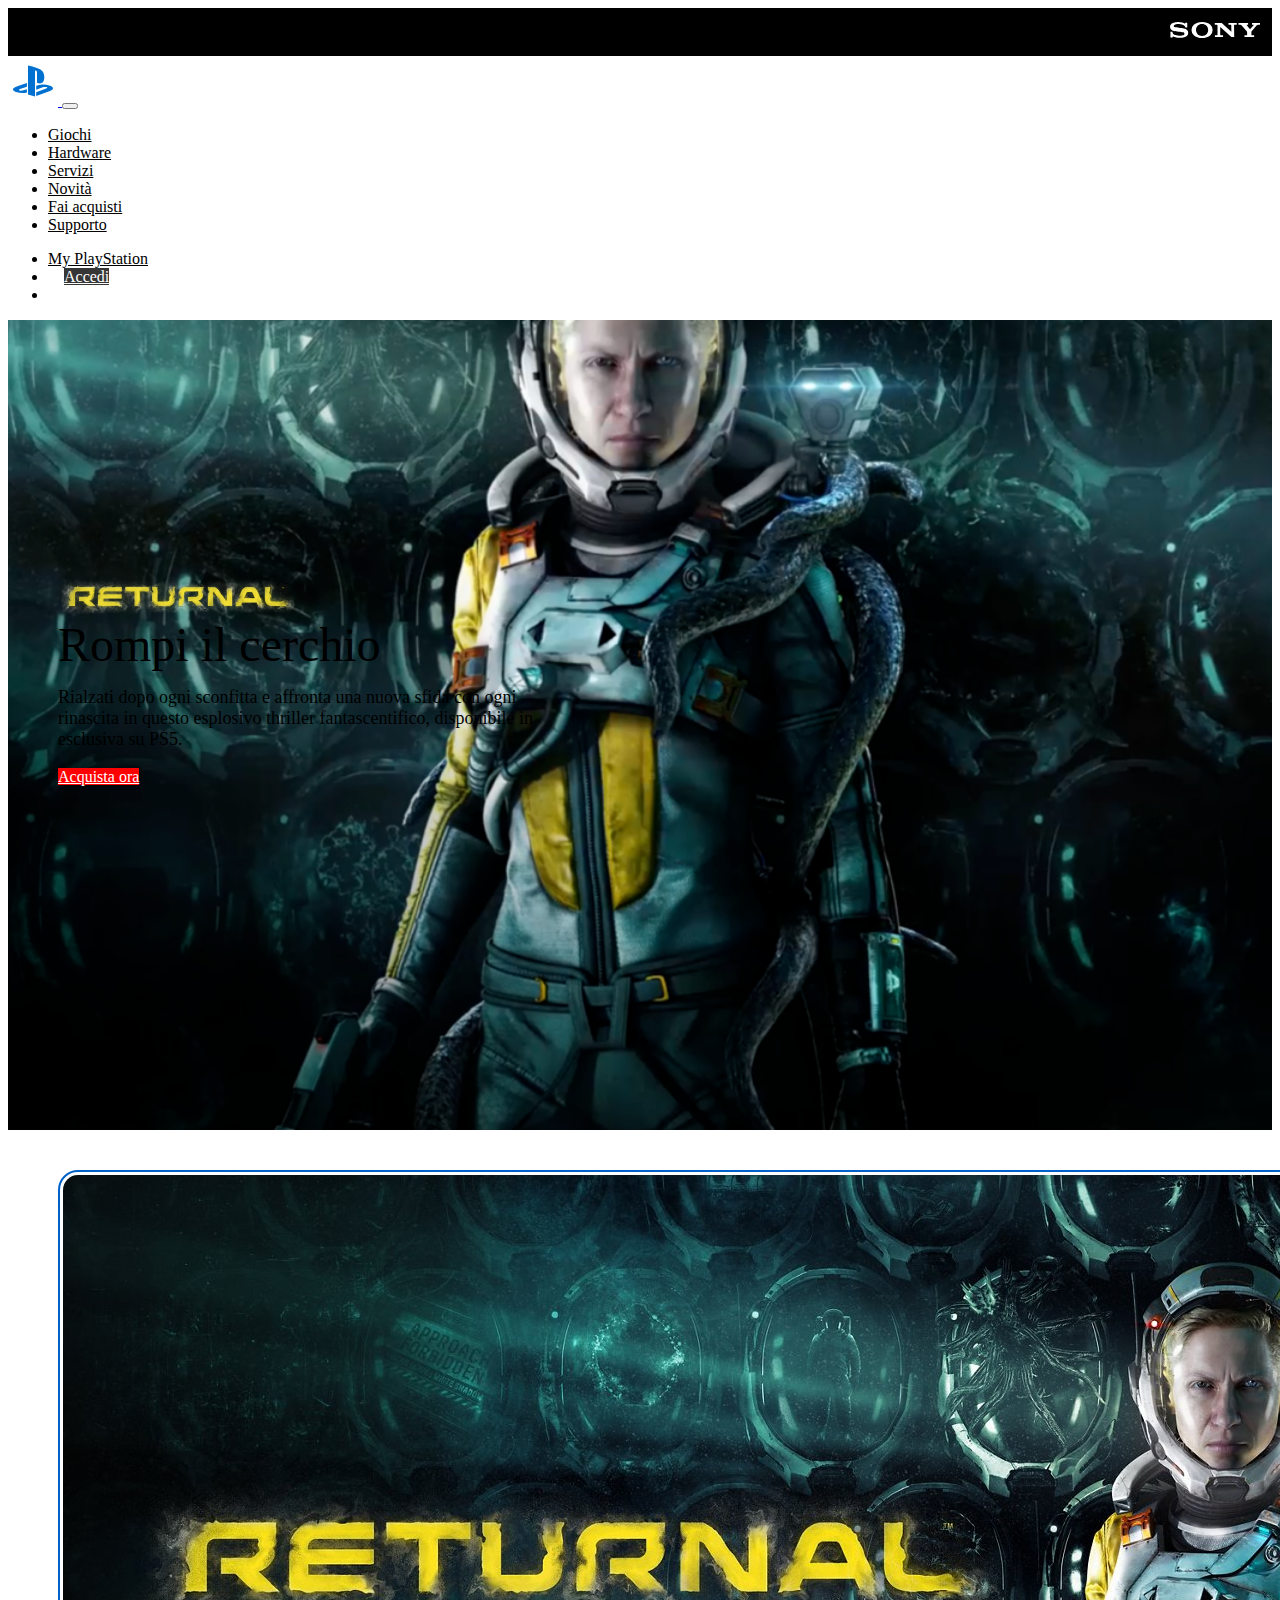
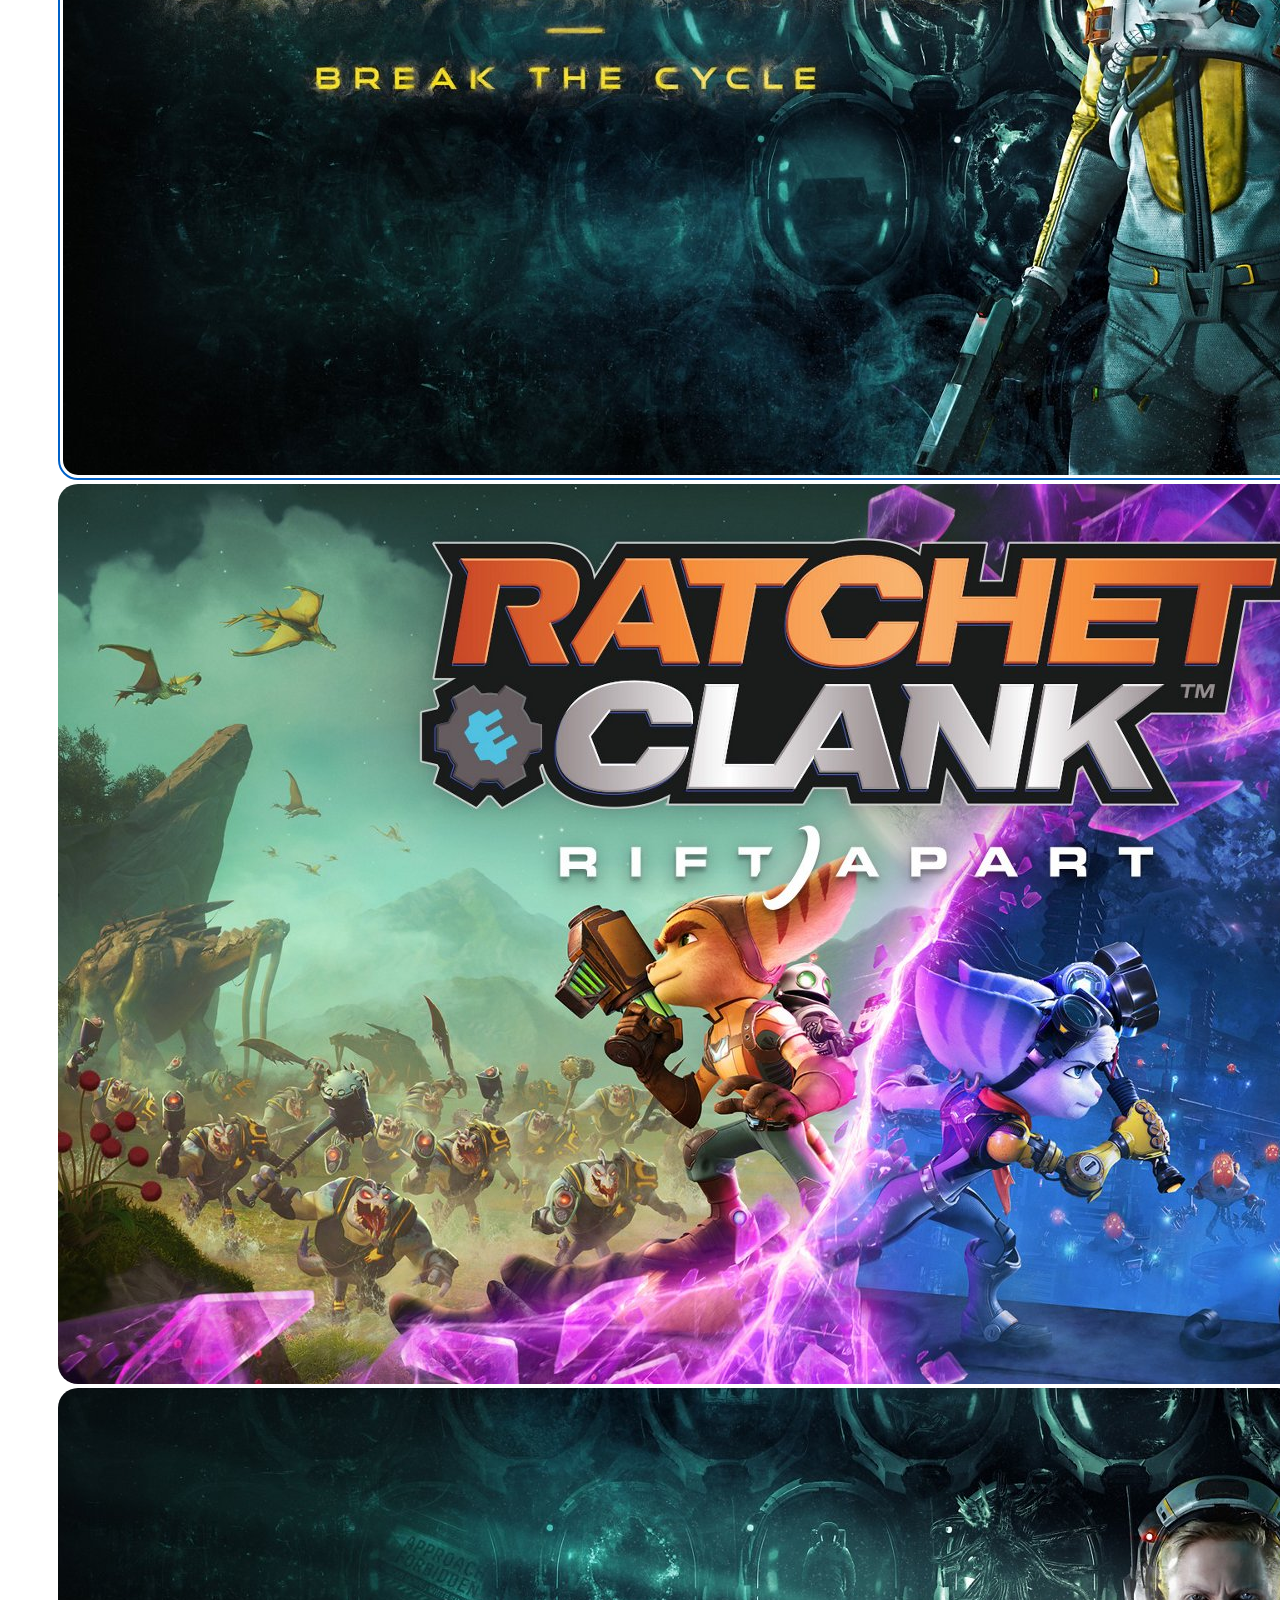
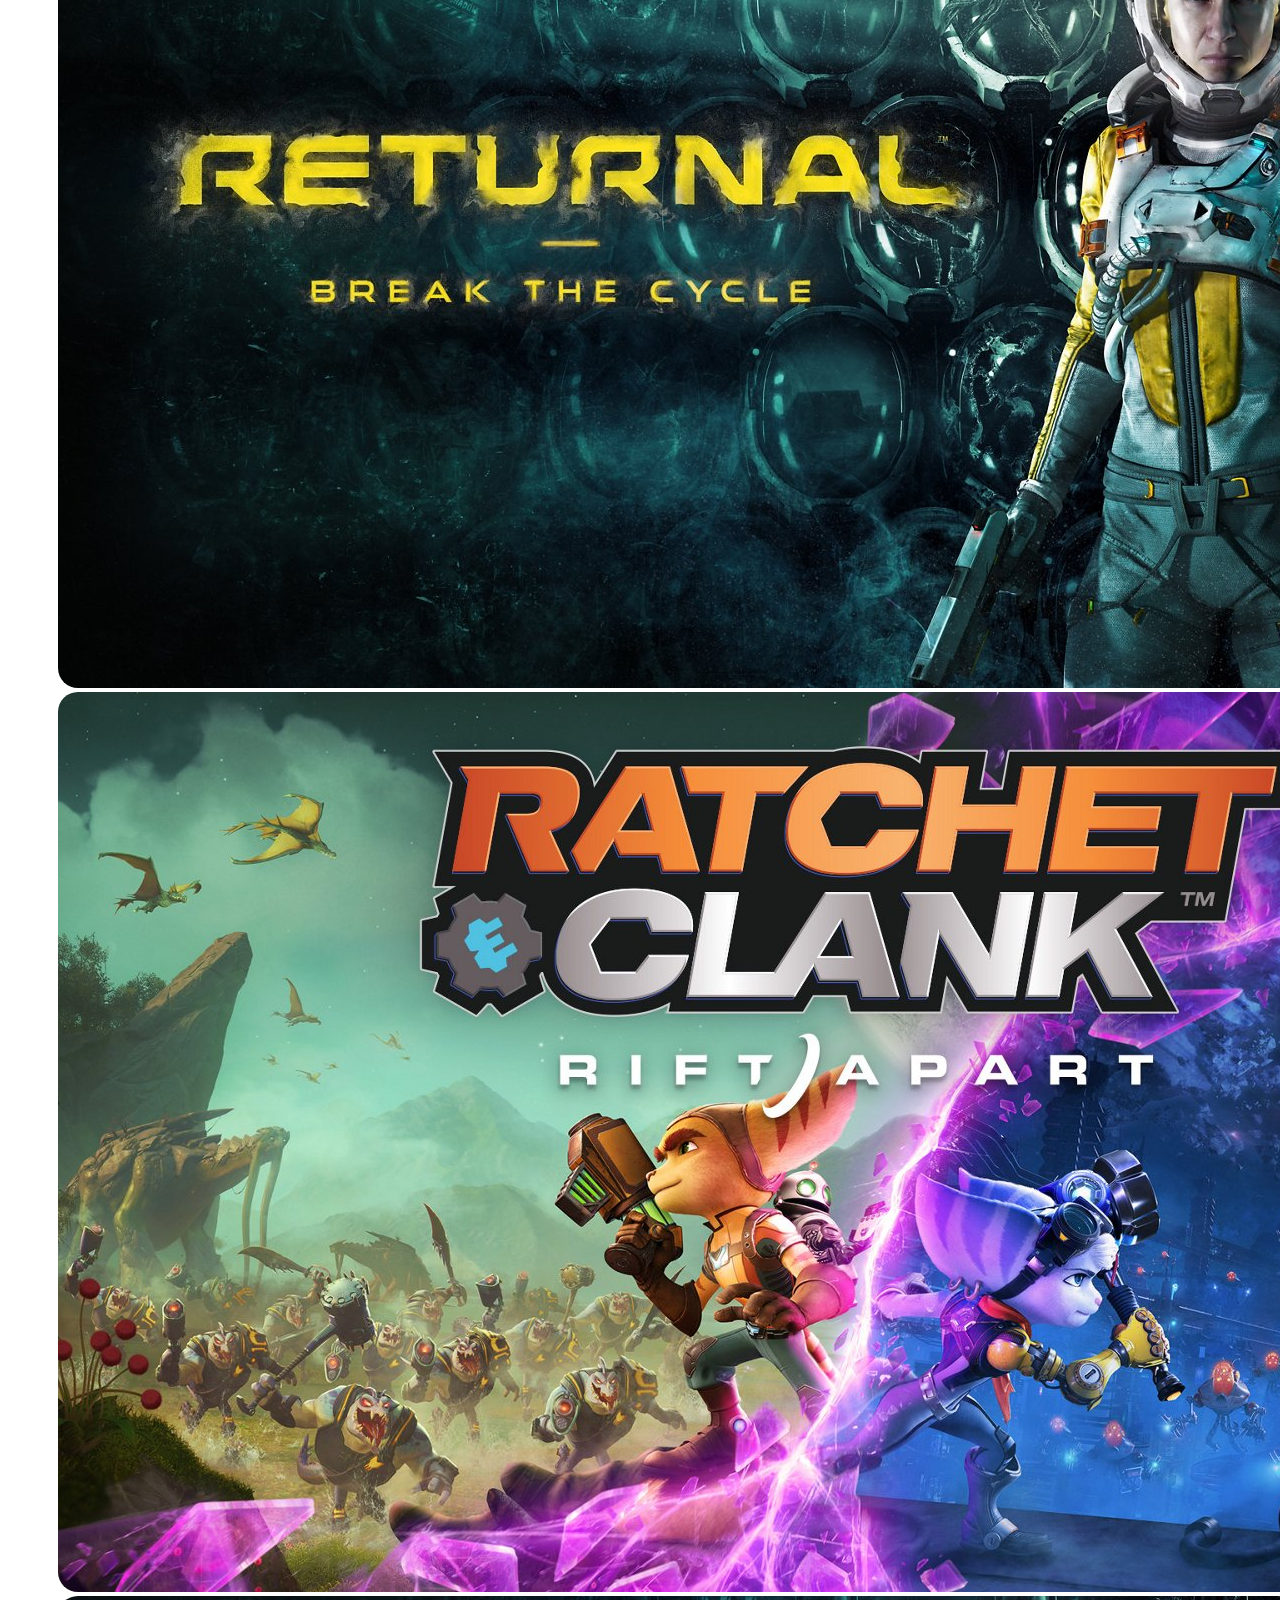
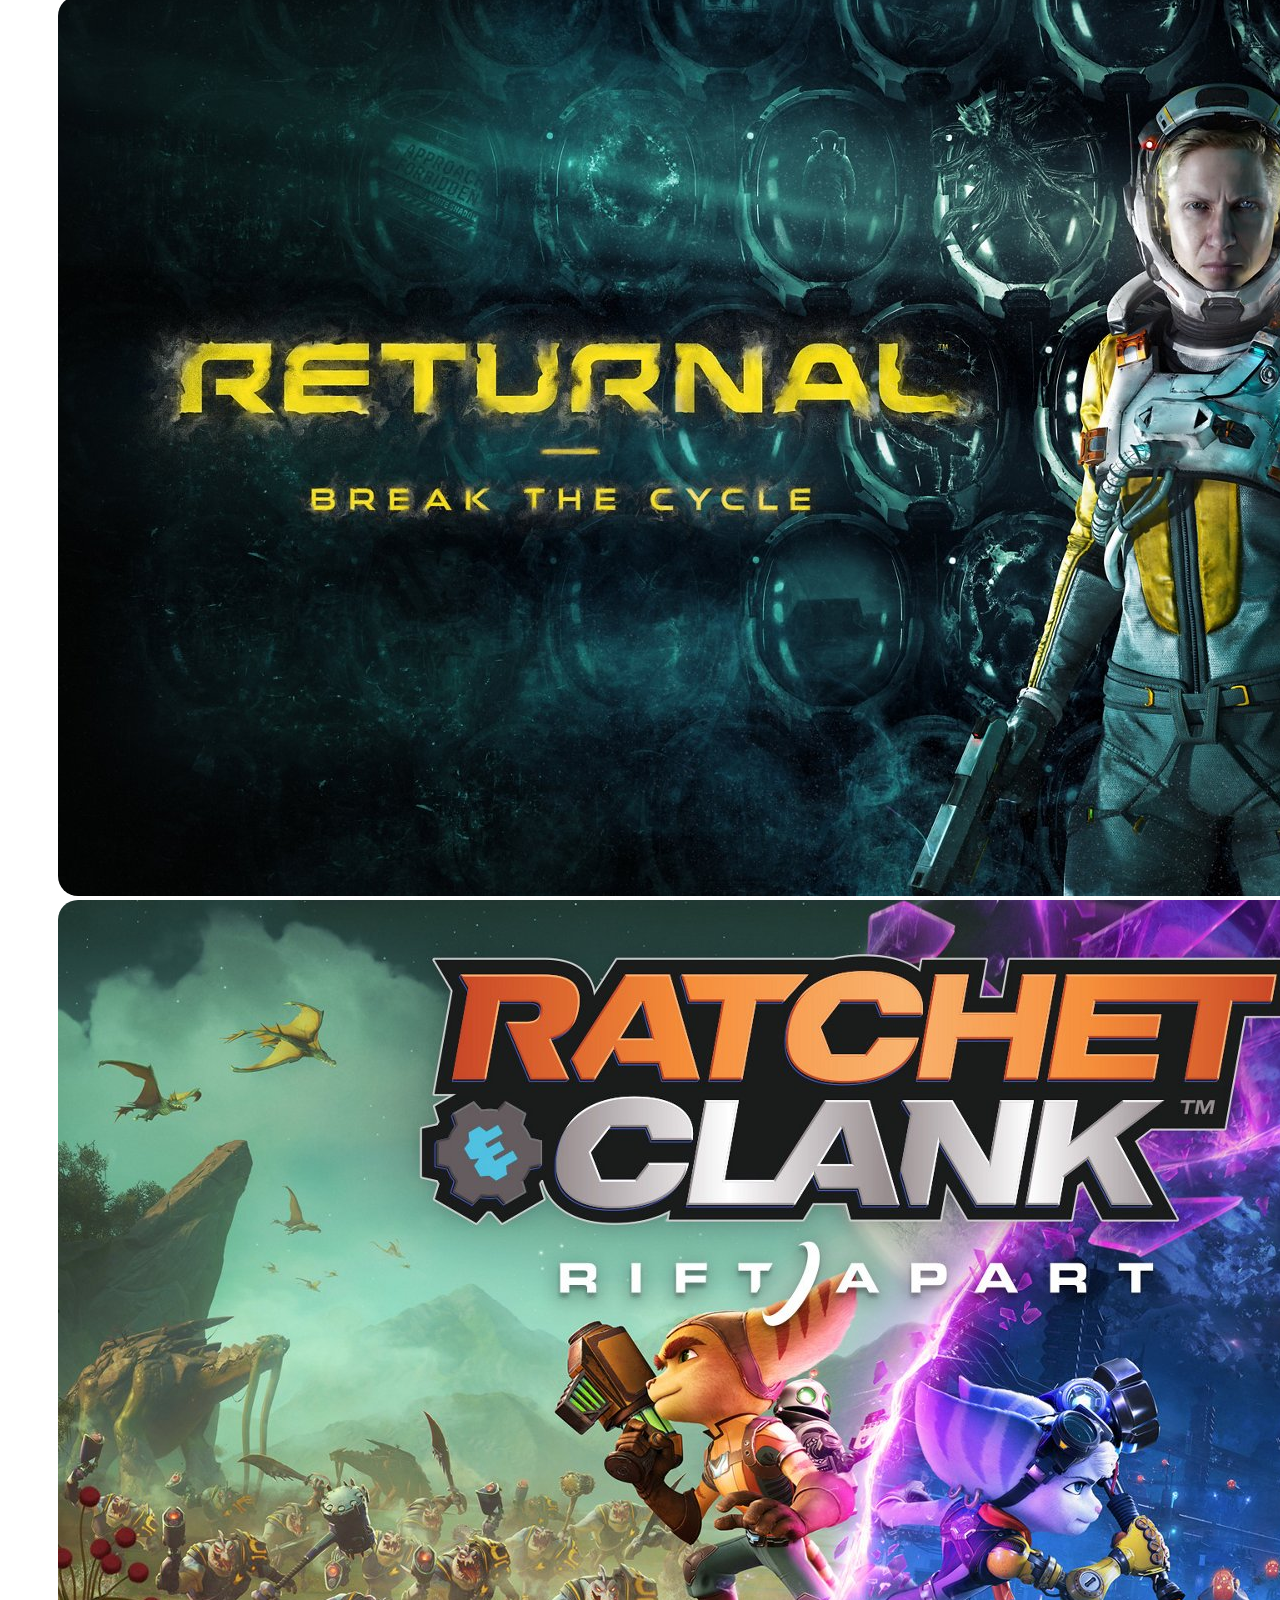
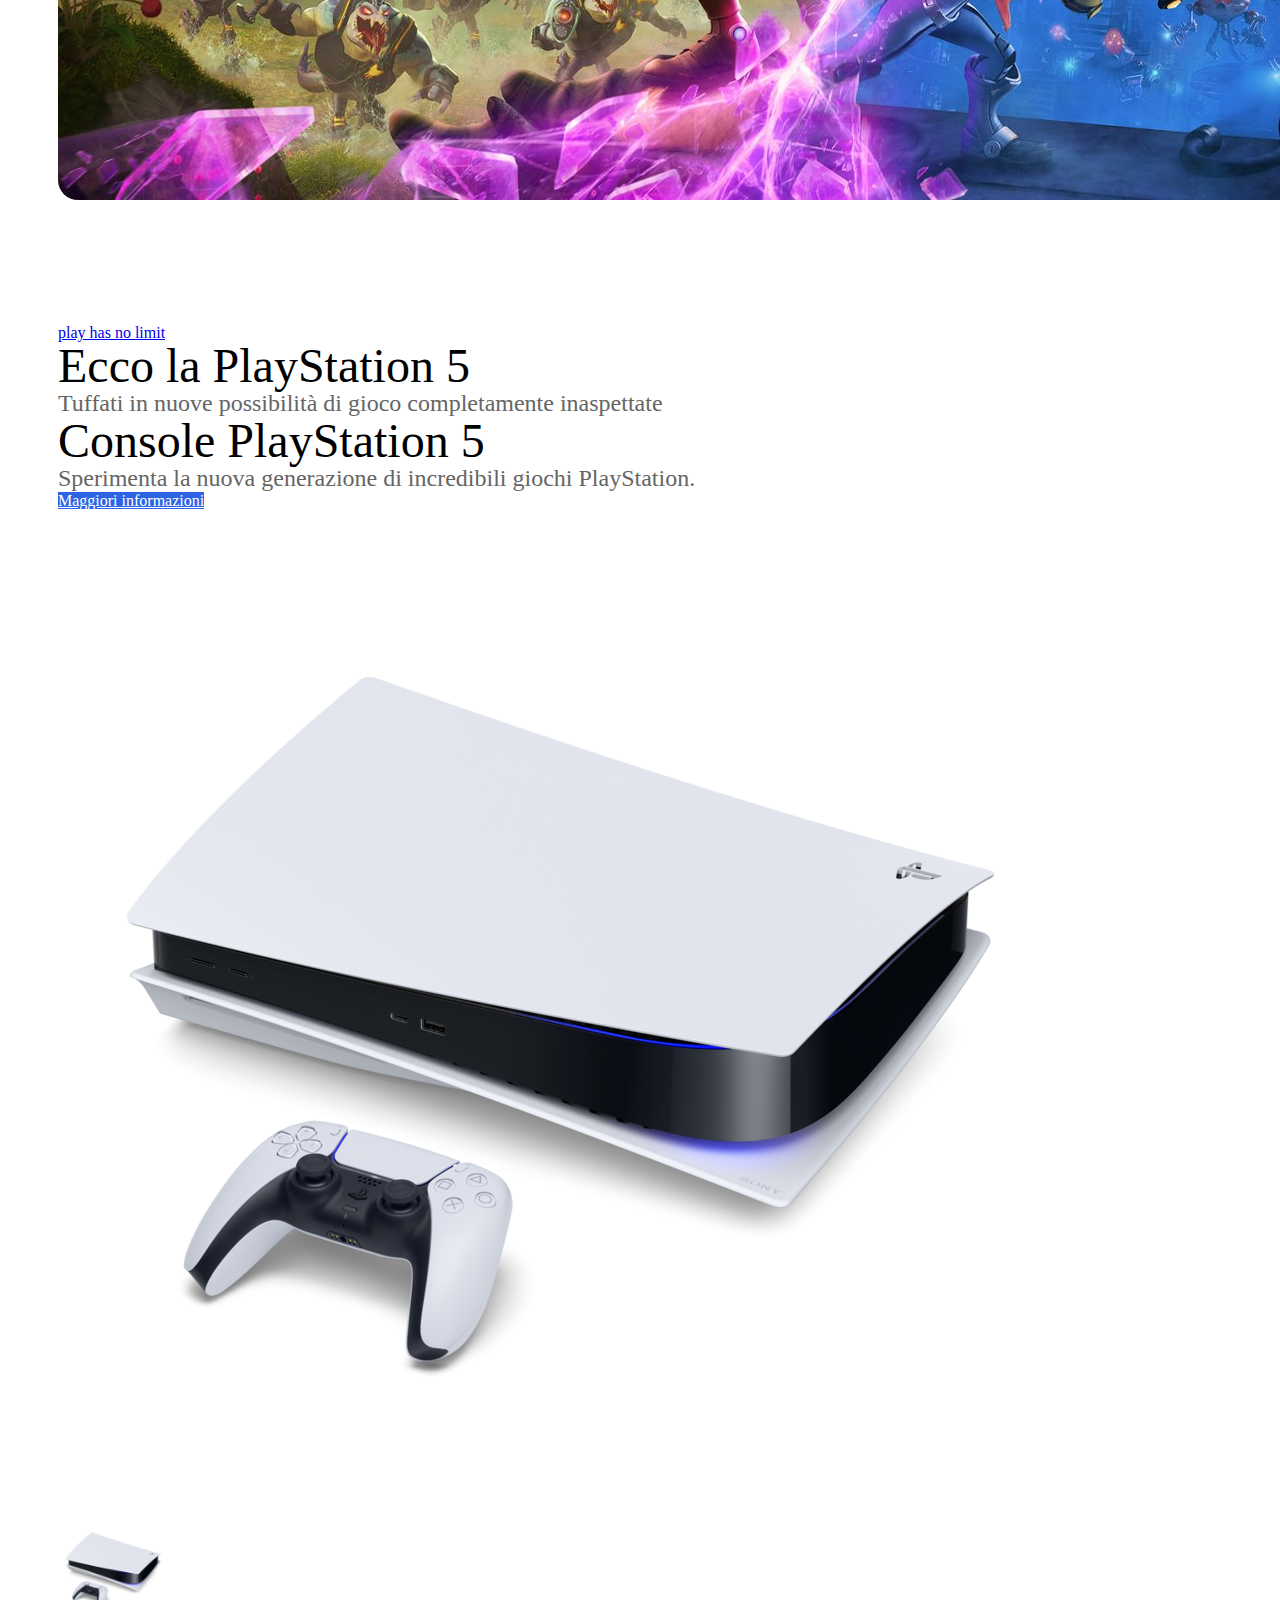
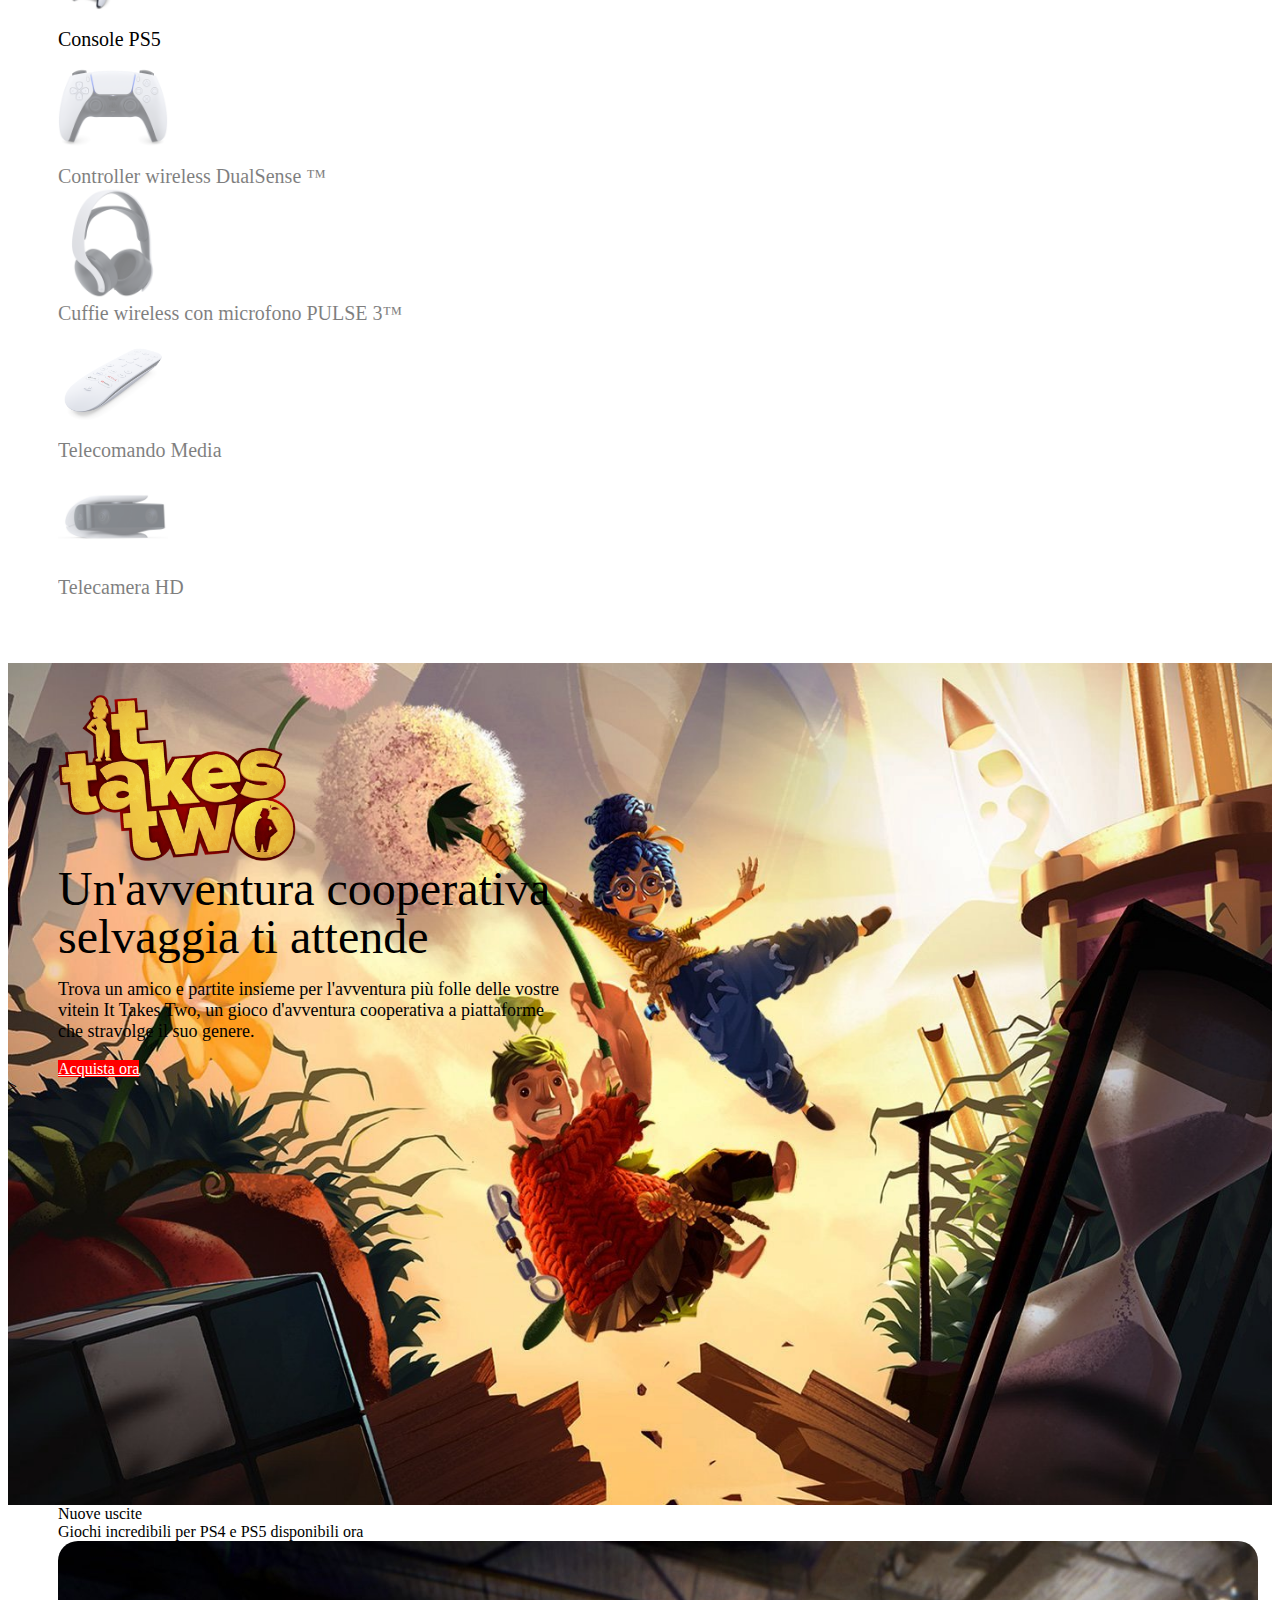
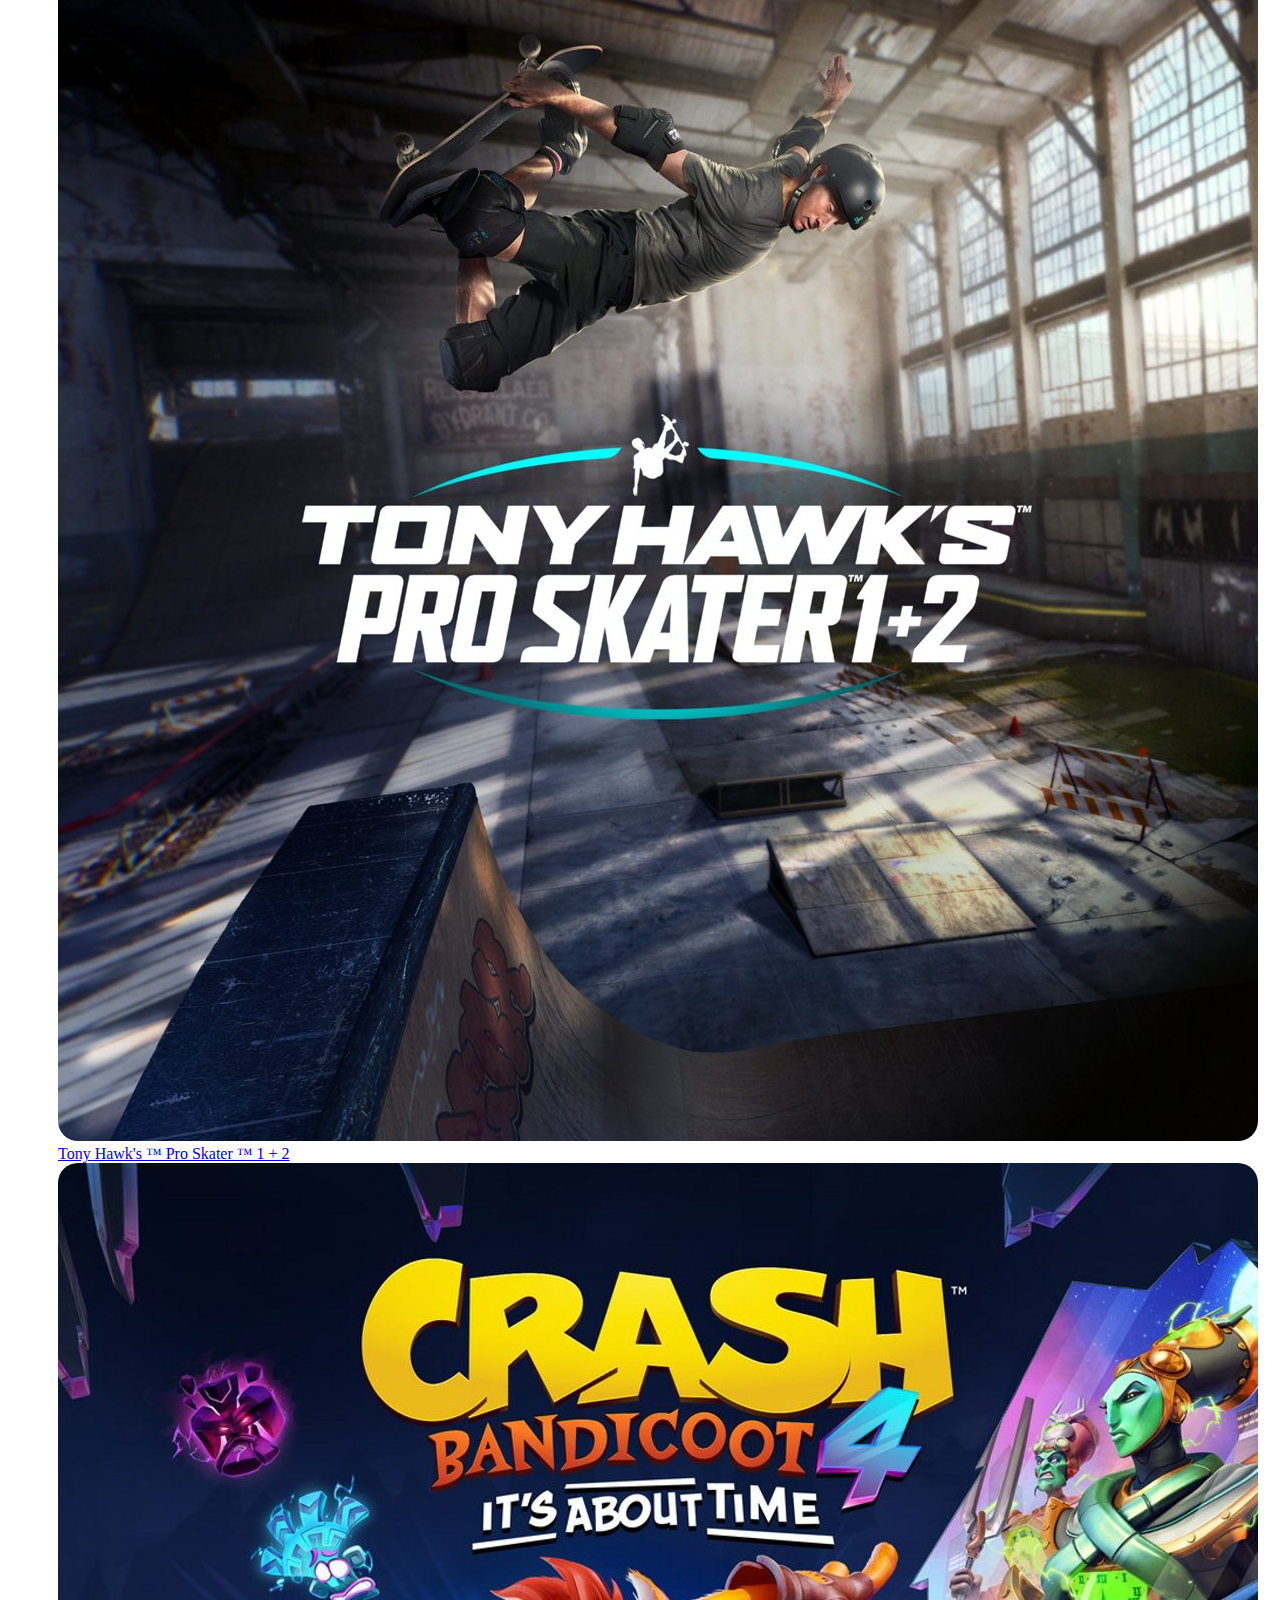
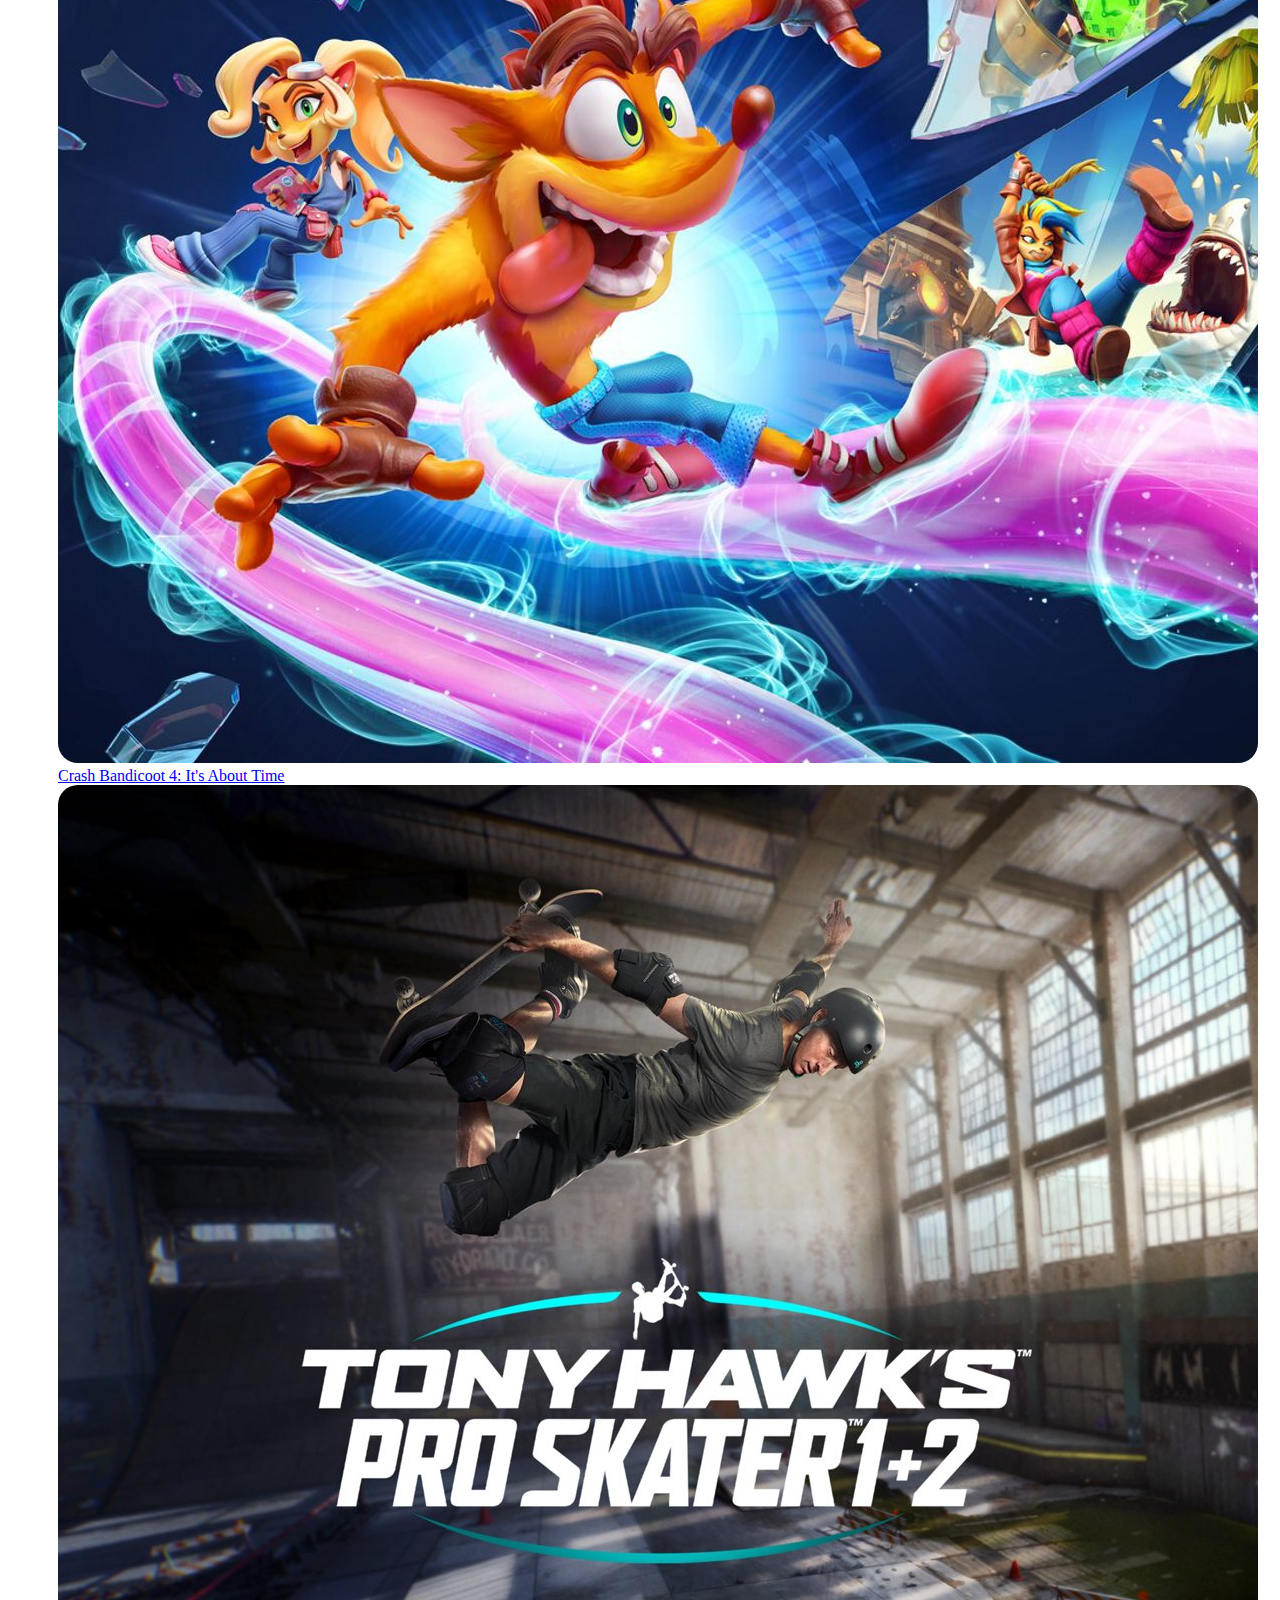
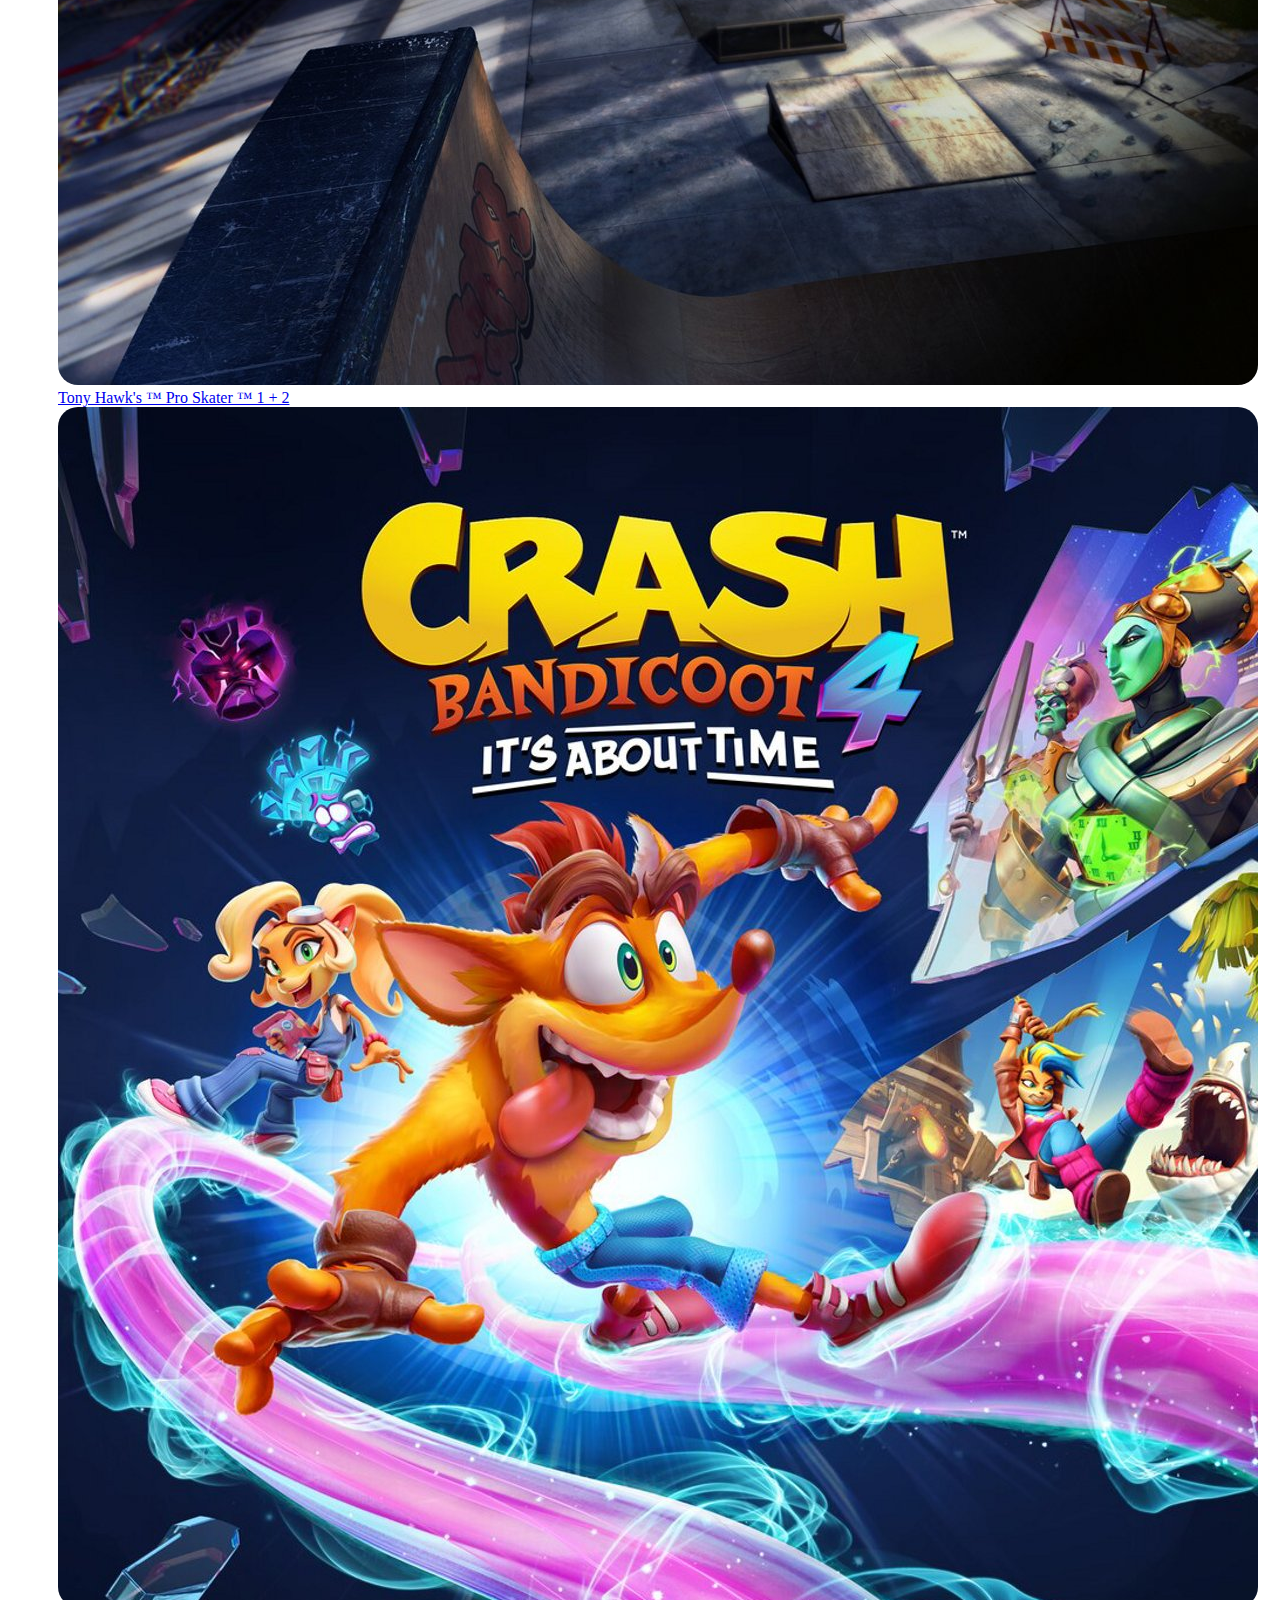
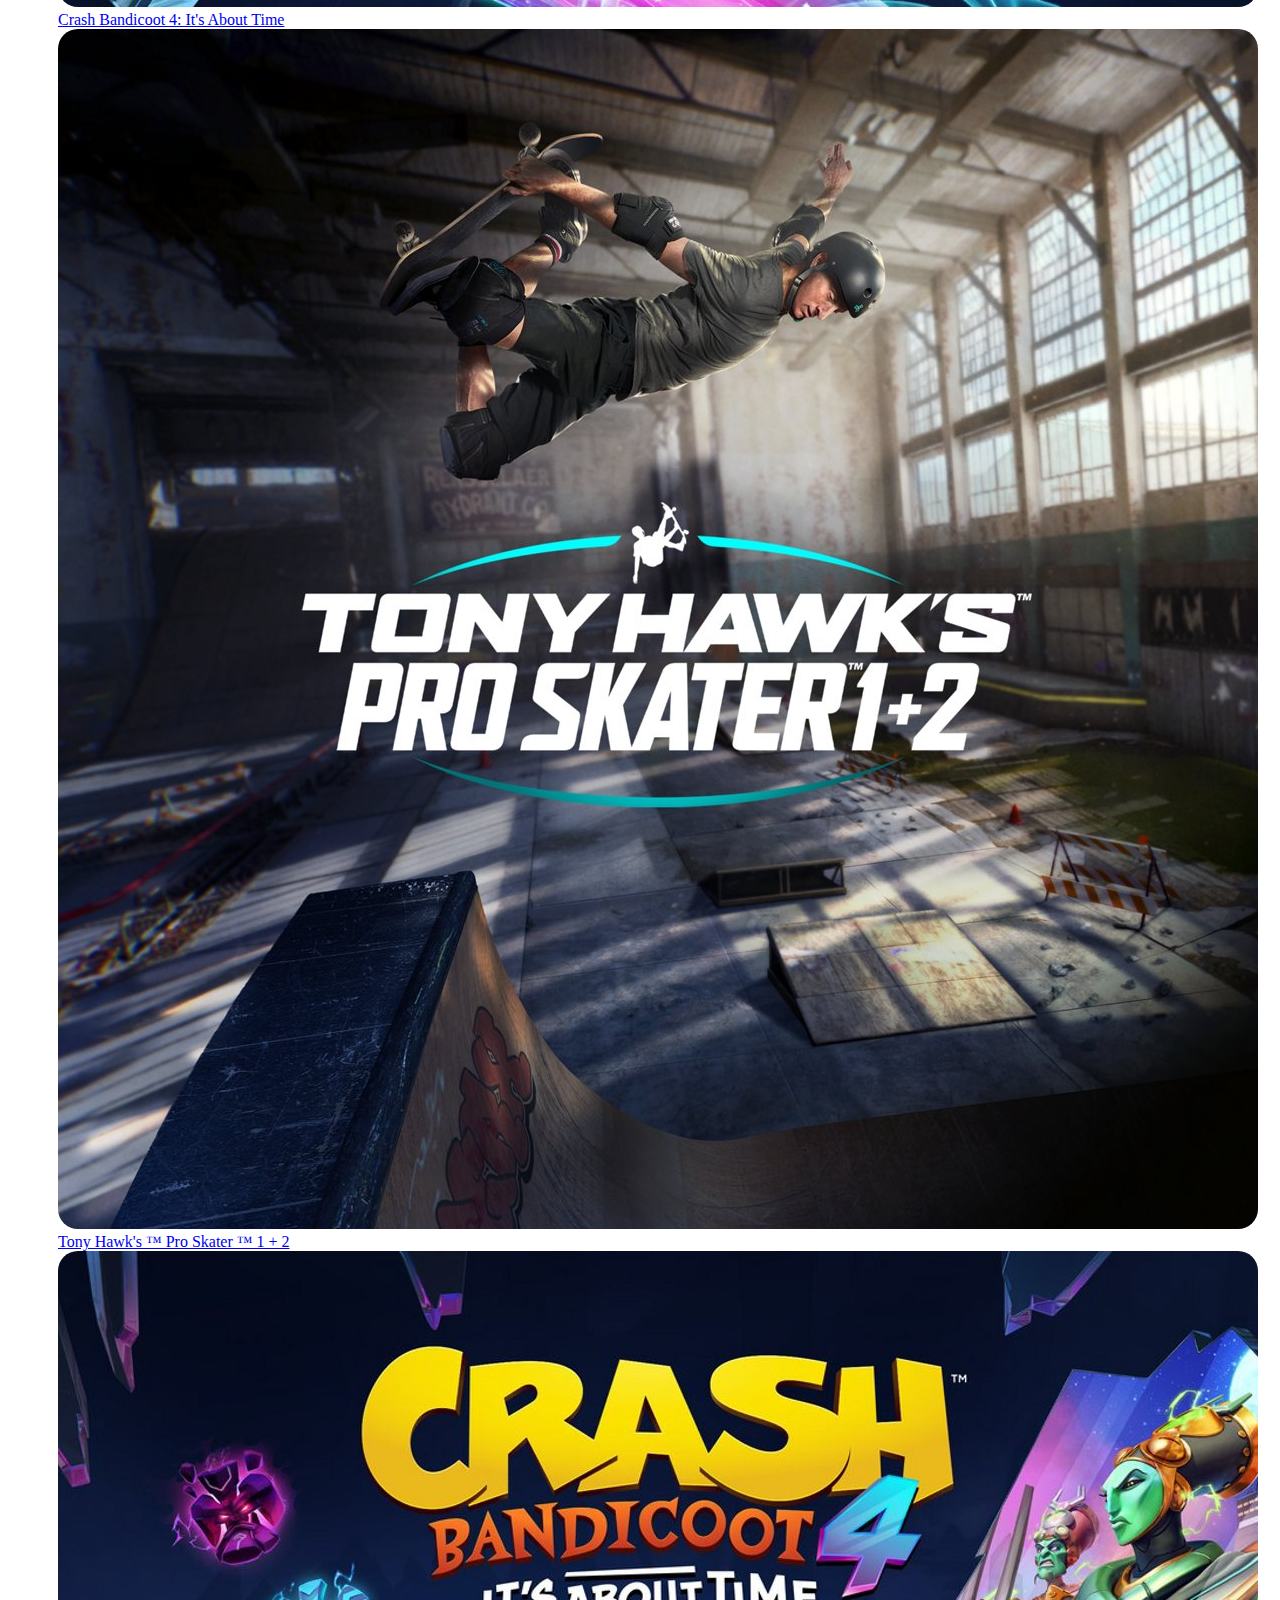
==== index.html @ 581095b5 "add-section-ps-plus" ====
<!doctype html>
<html lang="en">

<head>
    <!-- Required meta tags -->
    <meta charset="utf-8">
    <meta name="viewport" content="width=device-width, initial-scale=1">
    <link rel="stylesheet" href="https://cdnjs.cloudflare.com/ajax/libs/font-awesome/6.1.1/css/all.min.css"
        integrity="sha512-KfkfwYDsLkIlwQp6LFnl8zNdLGxu9YAA1QvwINks4PhcElQSvqcyVLLD9aMhXd13uQjoXtEKNosOWaZqXgel0g=="
        crossorigin="anonymous" referrerpolicy="no-referrer" />
    <link rel="stylesheet" href="css/app.css">
    <!-- Bootstrap CSS -->
    <link href="https://cdn.jsdelivr.net/npm/bootstrap@5.1.3/dist/css/bootstrap.min.css" rel="stylesheet"
        integrity="sha384-1BmE4kWBq78iYhFldvKuhfTAU6auU8tT94WrHftjDbrCEXSU1oBoqyl2QvZ6jIW3" crossorigin="anonymous">

    <title>PlayStation</title>
</head>

<body>

    <!--header  -->
    <header>

        <!-- header top -->
        <section class="header__top">
            <div class="navbar__brand p-0">
                <a class="brand p-0 logo__sony" href="#">
                    <img src="img/sony_logo.svg" alt="logo__sony">
                </a>
            </div>
        </section>

        <!-- header bottom -->
        <section class="header__bottom">
            <div class="header__bottom__contain">
                <nav class="navbar navbar-expand-lg navbar-light">
                    <div class="container-fluid">
                        <a class="navbar-brand" href="#">
                            <img src="img/play_logo.svg" alt="">
                        </a>
                        <button class="navbar-toggler" type="button" data-bs-toggle="collapse"
                            data-bs-target="#navbarNavDropdown" aria-controls="navbarNavDropdown" aria-expanded="false"
                            aria-label="Toggle navigation">
                            <span class="navbar-toggler-icon"></span>
                        </button>
                        <div class="collapse navbar-collapse" id="navbarNavDropdown">
                            <ul class="navbar-nav">
                                <li class="nav-item dropdown">
                                    <a class="nav-link dropdown-toggle" href="#" id="navbarDropdownMenuLink"
                                        role="button" data-bs-toggle="dropdown" aria-expanded="false">
                                        Giochi
                                    </a>
                                </li>
                                <li class="nav-item dropdown">
                                    <a class="nav-link dropdown-toggle" href="#" id="navbarDropdownMenuLink"
                                        role="button" data-bs-toggle="dropdown" aria-expanded="false">
                                        Hardware
                                    </a>
                                </li>
                                <li class="nav-item dropdown">
                                    <a class="nav-link dropdown-toggle" href="#" id="navbarDropdownMenuLink"
                                        role="button" data-bs-toggle="dropdown" aria-expanded="false">
                                        Servizi
                                    </a>
                                </li>
                                <li class="nav-item dropdown">
                                    <a class="nav-link dropdown-toggle" href="#" id="navbarDropdownMenuLink"
                                        role="button" data-bs-toggle="dropdown" aria-expanded="false">
                                        Novità
                                    </a>
                                </li>
                                <li class="nav-item dropdown">
                                    <a class="nav-link dropdown-toggle" href="#" id="navbarDropdownMenuLink"
                                        role="button" data-bs-toggle="dropdown" aria-expanded="false">
                                        Fai acquisti
                                    </a>
                                </li>
                                <li class="nav-item dropdown">
                                    <a class="nav-link dropdown-toggle" href="#" id="navbarDropdownMenuLink"
                                        role="button" data-bs-toggle="dropdown" aria-expanded="false">
                                        Supporto
                                    </a>
                                </li>
                            </ul>
                            <ul class="navbar-nav ms-auto d-flex align-items-center">
                                <li class="nav-item dropdown">
                                    <a class="nav-link dropdown-toggle" href="#" id="navbarDropdownMenuLink"
                                        role="button" data-bs-toggle="dropdown" aria-expanded="false">
                                        My PlayStation
                                    </a>
                                </li>
                                <li class="nav-item">
                                    <a class="btn rounded-pill" href="#" id="button__nav__bar"
                                        role="button">
                                        Accedi
                                    </a>
                                </li>
                                <li class="nav-item fs-5 icon__search__nav">
                                    <i class="fa-solid fa-magnifying-glass"></i>
                                </li>
                            </ul>
                        </div>

                    </div>
                </nav>
            </div>
        </section>

    </header>

    <!-- main -->
    <main>

        <!-- jumbotron -->
        <section class="jumbotron">
            <div class="jumbo__bg">
                <div class="container__main returnal__description text-white align-text-left">
                    <div class="content__jumbo">
                        <div>
                            <img src="img/returnal-hero-banner-logo.png" width="240" alt="logo__returnal">
                        </div>
                        <div class="titles__main">
                            Rompi il cerchio
                        </div>
                        <p class="desc__game py-4">Rialzati dopo ogni sconfitta e affronta una nuova sfida con ogni rinascita in questo esplosivo thriller fantascentifico, disponibile in esclusiva su PS5.</p>
                        <div>
                            <a class="btn rounded-pill" href="#" id="button__buy"
                                role="button">
                                Acquista ora
                            </a>
                        </div>
                    </div>
                </div>>
            </div>
            <div class="container__main">
                <div class="row row-cols-lg-6 row-cols-md-3 row-cols-sm-3 row-cols-2 carousel align-items-center gy-3">
                    <div class="col col__carousel">
                        <a href="#">
                            <img class="img-fluid active" src="img/returnal-listing-thumb-01-ps5.jpg" alt="img__returnal">
                        </a>
                    </div>
                    <div class="col img__car__unselected">
                        <a href="#">
                            <img class="img-fluid img__car" src="img/ratchet-and-clank-rift-apart-keyart.jpg" alt="img__returnal">
                        </a>
                    </div>
                    <div class="col img__car__unselected">
                        <a href="#">
                            <img class="img-fluid img__car" src="img/returnal-listing-thumb-01-ps5.jpg" alt="img__returnal">
                        </a>
                    </div>
                    <div class="col img__car__unselected">
                        <a href="#">
                            <img class="img-fluid img__car" src="img/ratchet-and-clank-rift-apart-keyart.jpg" alt="img__returnal">
                        </a>
                    </div>
                    <div class="col img__car__unselected">
                        <a href="#">
                            <img class="img-fluid img__car" src="img/returnal-listing-thumb-01-ps5.jpg" alt="img__returnal">
                        </a>
                    </div>
                    <div class="col img__car__unselected">
                        <a href="#">
                            <img class="img-fluid img__car" src="img/ratchet-and-clank-rift-apart-keyart.jpg" alt="img__returnal">
                        </a>
                    </div>
                </div>
            </div>
        </section>

        <!-- ps5  -->
        <section class="ps5">
            <div class="ps5__contain">
                <div class="container__main">
                    <div class="text-uppercase text-center">
                        <a class="text-decoration-none " href="#">play has no limit</a> 
                    </div>
                    <div class="text-center ps5__title fw-bold">
                        Ecco la PlayStation 5 
                    </div>
                    <div class="text-center pt-3 ps5__info">
                        Tuffati in nuove possibilità di gioco completamente inaspettate
                    </div>

                    <div class="row row-cols-lg-2 row-cols-1 row-cols-sm-1 row-cols-md-2 align-items-center">
                        <div class="col">
                            <div class="console__ps5 fw-bold">
                                Console PlayStation 5
                            </div>
                            <div class="console__ps5__info pt-4">
                                Sperimenta la nuova generazione di incredibili giochi PlayStation.
                            </div>
                            <div class="pt-5">
                                <a class="btn rounded-pill d-inline-block" href="#" id="button__info__ps5"
                                    role="button">
                                    Maggiori informazioni
                                </a>
                            </div>
                        </div>
                        <div class="col">
                            <img class="img-fluid" src="img/playstation-5-thumb.png"  alt="console_ps5">
                        </div>  
                    </div>

                    <div class="row row-cols-lg-5 row-cols-md-5 row-cols-3">
                        <div id="active__element" class="col ps5__included border-bottom border-primary border-3 d-flex flex-column align-items-center">
                            <img class="img-fluid" src="img/playstation-5-thumb.png" width="110" alt="">
                            <div class="text-center pt-3">
                                Console PS5
                            </div>
                        </div>
                        <div class="col ps5__included d-flex flex-column align-items-center">
                            <img class="img-fluid" src="img/joypad-thumb.png" width="110" alt="">
                            <div class="text-center pt-3">
                                Controller wireless DualSense &trade;
                            </div>
                        </div>
                        <div class="col ps5__included d-flex flex-column align-items-center">
                            <img class="img-fluid" src="img/headset-thumb.png" width="110" alt="">
                            <div class="text-center pt-3">
                                Cuffie wireless con microfono PULSE 3&trade;
                            </div>
                        </div>
                        <div class="col ps5__included d-flex flex-column align-items-center">
                            <img class="img-fluid" src="img/remote-thumb.png" width="110" alt="">
                            <div class="text-center pt-3">
                                Telecomando Media
                            </div>
                        </div>
                        <div class="col ps5__included d-flex flex-column align-items-center">
                            <img class="img-fluid" src="img/camera-thumb.jpg" width="110" alt="">
                            <div class="text-center pt-3">
                                Telecamera HD
                            </div>
                        </div>
                </div>
            </div>
        </section>

        <!--second jumbotron -->
        <section>
            <div class="jumbo__bg jumbo__bg__second">
                <div class="container__main returnal__description text-white align-text-left">
                    <div class="content__jumbo__second">
                        <div>
                            <img src="img/it-takes-two-logo.png" width="240" alt="logo__returnal">
                        </div>
                        <div class="titles__main">
                            Un'avventura cooperativa selvaggia ti attende
                        </div>
                        <p class="desc__game py-4">Trova un amico e partite insieme per l'avventura più folle delle vostre vitein It Takes Two, un gioco d'avventura cooperativa a piattaforme che stravolge il suo genere.</p>
                        <div>
                            <a class="btn rounded-pill" href="#" id="button__buy"
                                role="button">
                                Acquista ora
                            </a>
                        </div>
                    </div>
                </div>>
            </div>
        </section>

        <!-- new exit -->
        <section class="new__exit">
            <div class="container__main bg-dark text-white">
                <div class=" fs-2 pt-3">
                    Nuove uscite
                </div>
                <div class="fs-3">
                    Giochi incredibili per PS4 e PS5 disponibili ora
                </div>
                <div class="row pb-5 pt-3 row-cols-lg-6 row-cols-2 row-cols-sm-3 row-cols-md-3 gy-5">
                    <div class="col">
                        <a class=" text-decoration-none" href="#">
                            <img class="img-fluid img__new__exit" src="img/tony-hawks-pro-skater-1-2-store-art.jpg" alt="">
                            <div class="text-white pt-2 fs-6 fw-bold">
                                Tony Hawk's &trade; Pro Skater &trade; 1 + 2
                            </div>
                        </a>
                    </div>
                    <div class="col">
                        <a class=" text-decoration-none" href="#">
                            <img class="img-fluid img__new__exit" src="img/crash-bandicoot-4-its-about-time-store-art.jpg" alt="">
                            <div class="text-white pt-2 fs-6 fw-bold">
                                Crash Bandicoot 4: It's About Time
                            </div>
                        </a>
                    </div>
                    <div class="col">
                        <a class=" text-decoration-none" href="#">
                            <img class="img-fluid img__new__exit" src="img/tony-hawks-pro-skater-1-2-store-art.jpg" alt="">
                            <div class="text-white pt-2 fs-6 fw-bold">
                                Tony Hawk's &trade; Pro Skater &trade; 1 + 2
                            </div>
                        </a>
                    </div>
                    <div class="col">
                        <a class=" text-decoration-none" href="#">
                            <img class="img-fluid img__new__exit" src="img/crash-bandicoot-4-its-about-time-store-art.jpg" alt="">
                            <div class="text-white pt-2 fs-6 fw-bold">
                                Crash Bandicoot 4: It's About Time
                            </div>
                        </a>
                    </div>
                    <div class="col">
                        <a class=" text-decoration-none" href="#">
                            <img class="img-fluid img__new__exit" src="img/tony-hawks-pro-skater-1-2-store-art.jpg" alt="">
                            <div class="text-white pt-2 fs-6 fw-bold">
                                Tony Hawk's &trade; Pro Skater &trade; 1 + 2
                            </div>
                        </a>
                    </div>
                    <div class="col">
                        <a class=" text-decoration-none" href="#">
                            <img class="img-fluid img__new__exit" src="img/crash-bandicoot-4-its-about-time-store-art.jpg" alt="">
                            <div class="text-white pt-2 fs-6 fw-bold">
                                Crash Bandicoot 4: It's About Time
                            </div>
                        </a>
                    </div>
                    <div class="col">
                        <a class=" text-decoration-none" href="#">
                            <img class="img-fluid img__new__exit" src="img/tony-hawks-pro-skater-1-2-store-art.jpg" alt="">
                            <div class="text-white pt-2 fs-6 fw-bold">
                                Tony Hawk's &trade; Pro Skater &trade; 1 + 2
                            </div>
                        </a>
                    </div>
                    <div class="col">
                        <a class=" text-decoration-none" href="#">
                            <img class="img-fluid img__new__exit" src="img/crash-bandicoot-4-its-about-time-store-art.jpg" alt="">
                            <div class="text-white pt-2 fs-6 fw-bold">
                                Crash Bandicoot 4: It's About Time
                            </div>
                        </a>
                    </div>
                    <div class="col">
                        <a class=" text-decoration-none" href="#">
                            <img class="img-fluid img__new__exit" src="img/tony-hawks-pro-skater-1-2-store-art.jpg" alt="">
                            <div class="text-white pt-2 fs-6 fw-bold">
                                Tony Hawk's &trade; Pro Skater &trade; 1 + 2
                            </div>
                        </a>
                    </div>
                    <div class="col">
                        <a class=" text-decoration-none" href="#">
                            <img class="img-fluid img__new__exit" src="img/crash-bandicoot-4-its-about-time-store-art.jpg" alt="">
                            <div class="text-white pt-2 fs-6 fw-bold">
                                Crash Bandicoot 4: It's About Time
                            </div>
                        </a>
                    </div>
                    <div class="col">
                        <a class=" text-decoration-none" href="#">
                            <img class="img-fluid img__new__exit" src="img/tony-hawks-pro-skater-1-2-store-art.jpg" alt="">
                            <div class="text-white pt-2 fs-6 fw-bold">
                                Tony Hawk's &trade; Pro Skater &trade; 1 + 2
                            </div>
                        </a>
                    </div>
                    <div class="col">
                        <a class=" text-decoration-none" href="#">
                            <img class="img-fluid img__new__exit" src="img/crash-bandicoot-4-its-about-time-store-art.jpg" alt="">
                            <div class="text-white pt-2 fs-6 fw-bold">
                                Crash Bandicoot 4: It's About Time
                            </div>
                        </a>
                    </div>
                </div>
            </div>

        </section>

        <!-- ps4section -->
        <section class="ps4">
            <div class="ps4__contain">
                <div class="container__main">
                    <div class="text-center ps4__title fw-bold">
                        Esplora PlayStation&#0174; 4 
                    </div>
                    <div class="text-center pt-4 ps4__info">
                        Giochi incredibili e intrattenimento senza fine. <br> Non c'è mai stato un momento migliore per giocare sulla tua PS4.
                    </div>

                    <div class="row row-cols-1 row-cols-sm-1 row-cols-md-3 row-cols-lg-3 pt-5 g-5">
                        <div class="col col__ps4">
                            <img class="img-fluid" src="img/ps4-slim-homepage-image-block.jpg" alt="ps4">
                            <div class="col__title__ps4 fw-bold pb-3">PlayStation 4</div>
                            <div class="col__description__ps4 pb-3">Giochi incredibili live su PS4, con 1 TB di spazio di archiviazione</div>
                            <button class="btn rounded-pill  d-inline-block" href="#" id="button__info__ps5"
                                role="button">
                                Scopri di più
                            </button>
                        </div>
                        <div class="col col__ps4">
                            <img class="img-fluid" src="img/double11-202010-tw-psvr.jpg" alt="ps4">
                            <div class="col__title__ps4 fw-bold pb-3">PlayStation 4</div>
                            <div class="col__description__ps4 pb-3">Oltre 500 titoli ed esperienze di gioco. Scoprili tutti.</div>
                            <button class="btn rounded-pill d-inline-block" href="#" id="button__info__ps5"
                                role="button">
                                Scopri di più
                            </button>
                        </div>
                        <div class="col col__ps4">
                            <img class="img-fluid" src="img/dualshock-4-listing-thumb.jpg" alt="ps4">
                            <div class="col__title__ps4 fw-bold pb-3">PlayStation 4</div>
                            <div class="col__description__ps4 pb-3">Migliora la tua esperienza PS4 con una gamma di accessori ufficiali.</div>
                            <a class="btn rounded-pill d-inline-block" href="#" id="button__info__ps5"
                                role="button">
                                Scopri di più
                            </a>
                        </div>
                    </div>
                </div>

            </div>
        </section>

        <!-- playstationPlus -->
        <section class="ps__plus">
            <div class="container__main">
                <div class="row row-cols-1 row-cols-lg-2 row-cols-md-2 align-items-center">
                    <div class="ps__plus__info">
                        <img class="img-fluid" src="img/ps-plus-logo.png" width="375" alt="logo__plus">
                        <div class="fw-bold py-4">
                            Migliora la tua esperienza PlayStation con l'accesso a multigiocatore online, giochi mensili, sconti esclusivi e altro ancora.
                        </div>
                        <button class="btn rounded-pill d-inline-block" href="#" id="button__info__ps__plus"
                            role="button">
                            Scopri di più
                        </button>
                    </div>
                    <div class="ps__plus__img d-none d-lg-block d-md-block">
                        <img class="img-fluid" src="img/ps-plus-april-monthly-games-featured-image-block.png" alt="img__plus">
                    </div>
                </div>
            </div>
            
        </section>

    </main>

</body>

</html>
---- css/app.css ----
:root {
    --title__size: 48px;
    --info__size: 24px;
    --light__grey__text:  #656565;
    --font18: 18px;
}

/* header */

.header__top {
    background-color: black;
    text-align: right;
    padding: 14px 12px;
}

.brand img {
    width: 90px;
}

/* header bottom */

.nav-item a {
    color: black !important;
}

#button__nav__bar {
    color: white !important;
    background-color: #363636 !important;
    margin: 0 1rem;
}

/* main */

.container__main {
    padding: 0 50px;
}

.jumbo__bg {
    min-height: 90vh;
    background-image: url(../img/jumbo-bg.png);
    background-position: center;
    background-size: cover;
    background-repeat: no-repeat;
}

.content__jumbo {
    padding-top: 16rem;
}

.titles__main, .ps5__title, .console__ps5, .ps4__title {
    font-size: var(--title__size);
    line-height: 48px;
}

.desc__game {
    font-size: var(--font18);
}

#button__buy {
    color: white !important;
    background-color: red !important;
}

.carousel {
    padding: 40px 0;
    position: relative;
}

.carousel img {
    border-radius: 20px;
}

.active {
    border: 2px solid #0061c8;
    border-radius: 20px;
    padding: 3px;
}

.img__car__unselected:hover .img__car {
    border: 2px solid #0061c8;
    border-radius: 20px;
    padding: 3px;
}


/* ************************************* */
@media all and (min-width:992px) {
    .returnal__description {
        max-width: 40%;
    }
}
/* ************************************** */

/* ps5 */

.ps5__info, .console__ps5__info, .ps4__info {
    font-size: var(--info__size);
    color: #656565;
}

#button__info__ps5 {
    background-color: #2d64e6;
    color: white;
}

.ps5__included {
    cursor: pointer;
    opacity: 0.5;
}

#active__element {
    opacity: 1;
}


.ps5__included:hover {
    opacity: 1;
    border-bottom: 3px;
    border-color: #0061c8;
}

.ps5, .ps4{
    padding: 5rem 0 4rem 0;
}

.ps5__included div {
    font-size: 20px;
    display: none;
}


/* ************************************** */

@media all and (min-width:768px) {
    .ps5__included div {
        display: block;
    }
}

/* **************************************** */

/* second jumbotron */

.jumbo__bg__second {
    background-image: url(../img/it-takes-two-hero-banner-desktop.jpg);
    padding-top: 2rem;
}

/* new exit */

.img__new__exit {
    border-radius: 20px;
}

/* ps4 */

.col__title__ps4 {
    font-size: var(--title__size);
}

.col__description__ps4 {
    font-size: var(--info__size);
    color: var(--light__grey__text);
}

/* playstationplus */

.ps__plus {
    background-color: #bebcbb;
}

.ps__plus__info div {
    font-size: var(--font18);
}

#button__info__ps__plus {
    background-color: rgba(255, 255, 255, 0.5) ;
    color: blue;
}
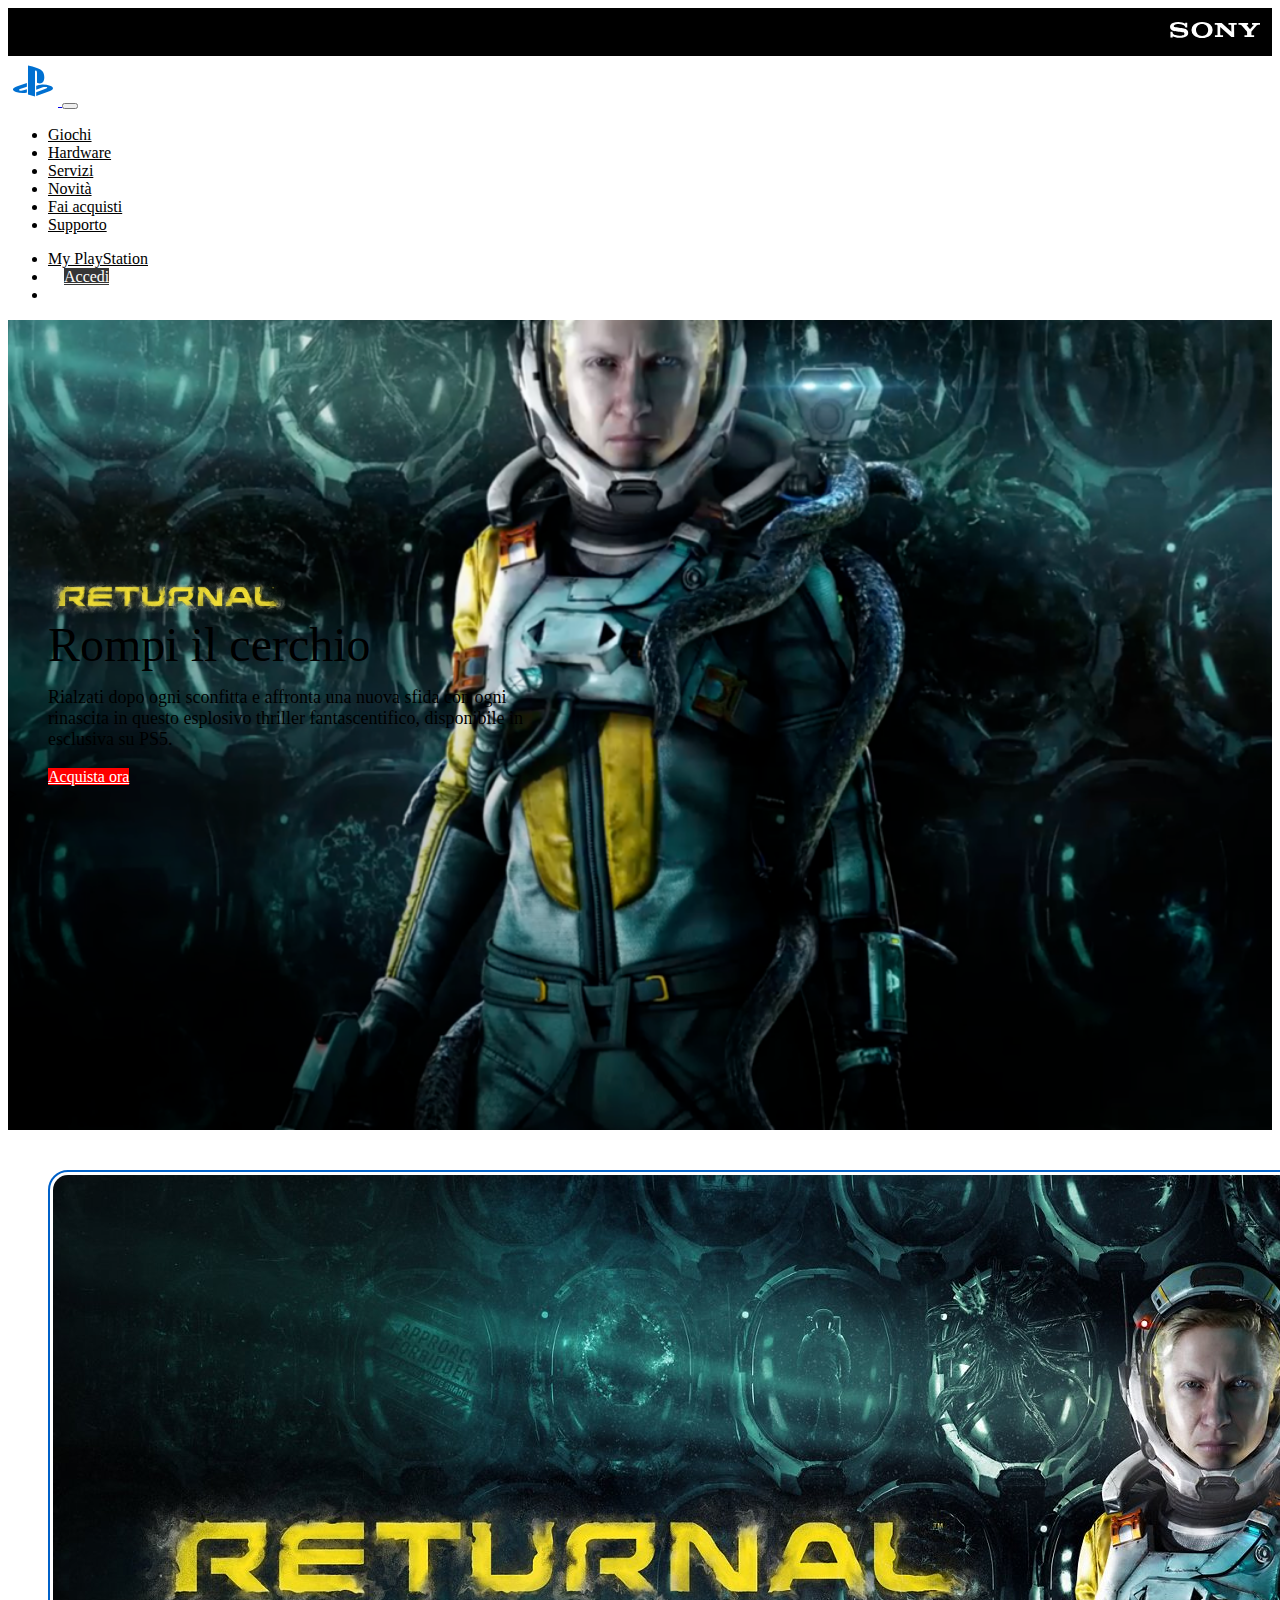
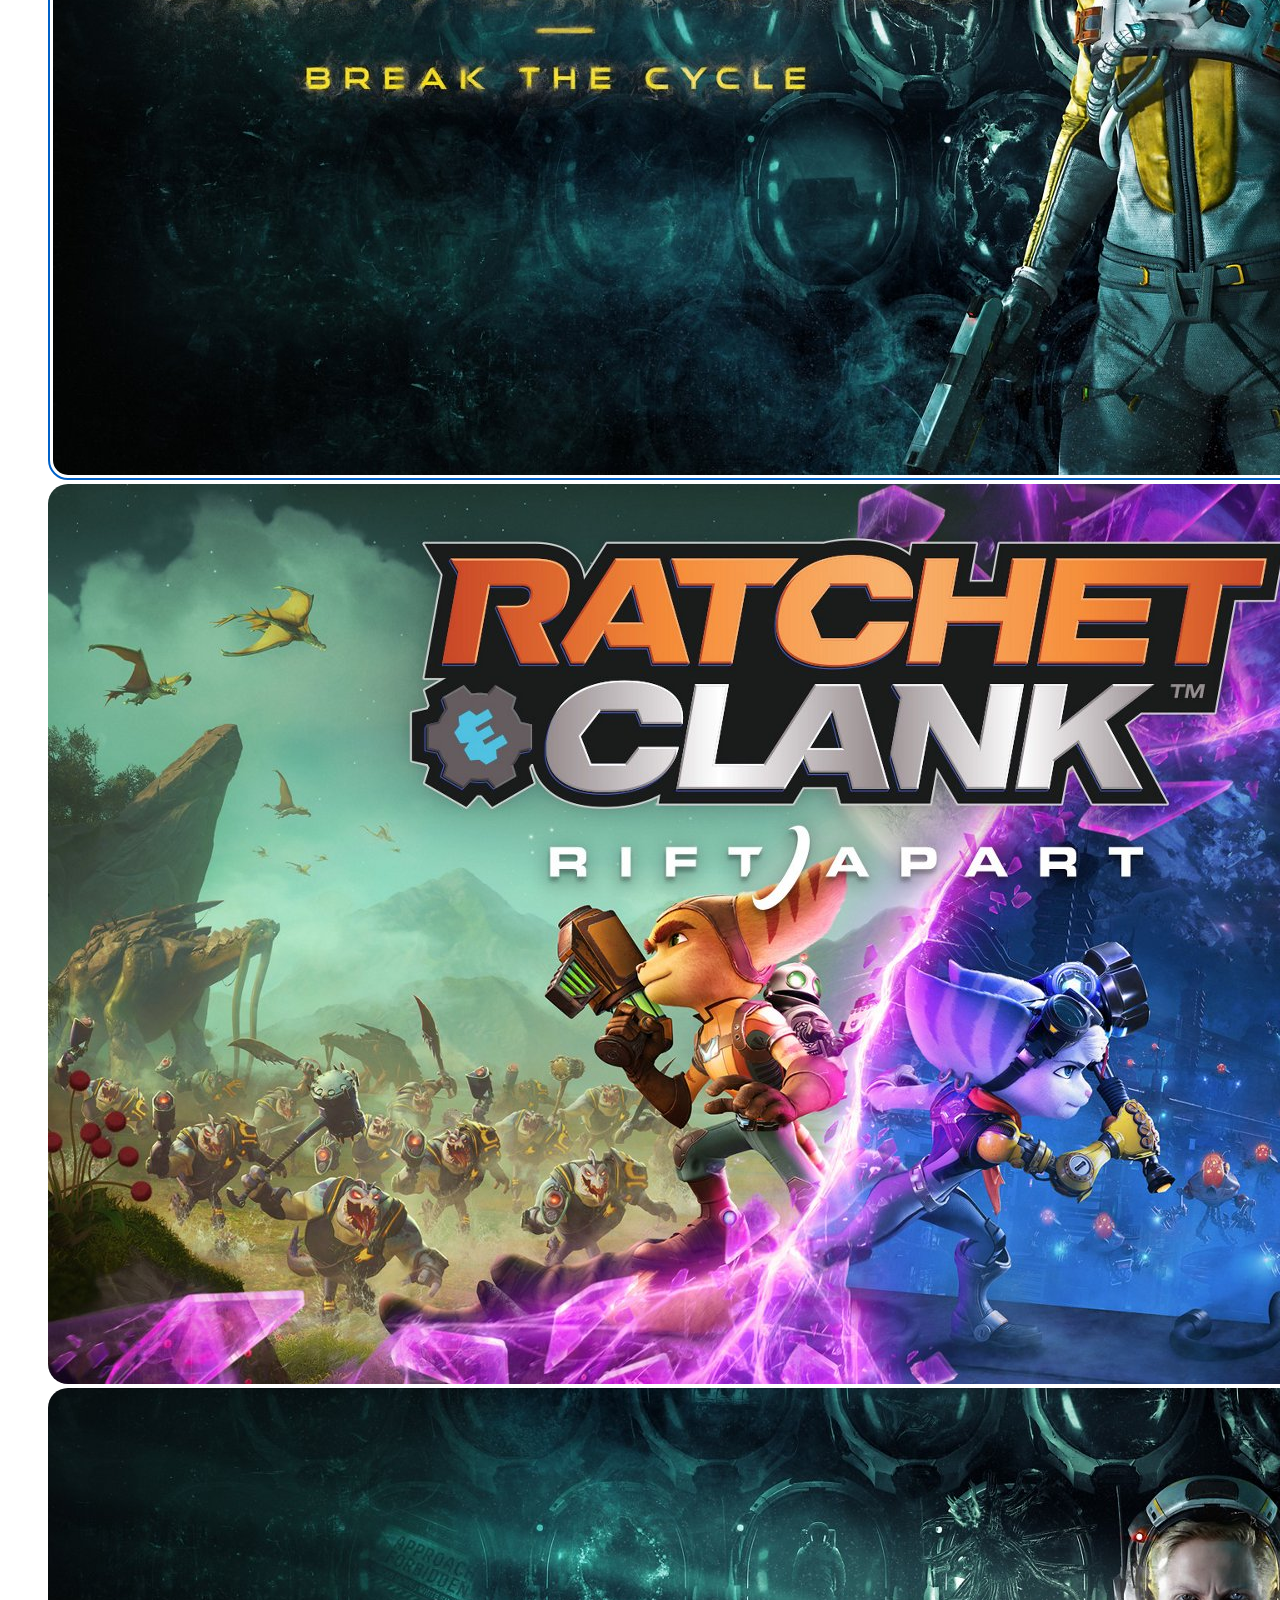
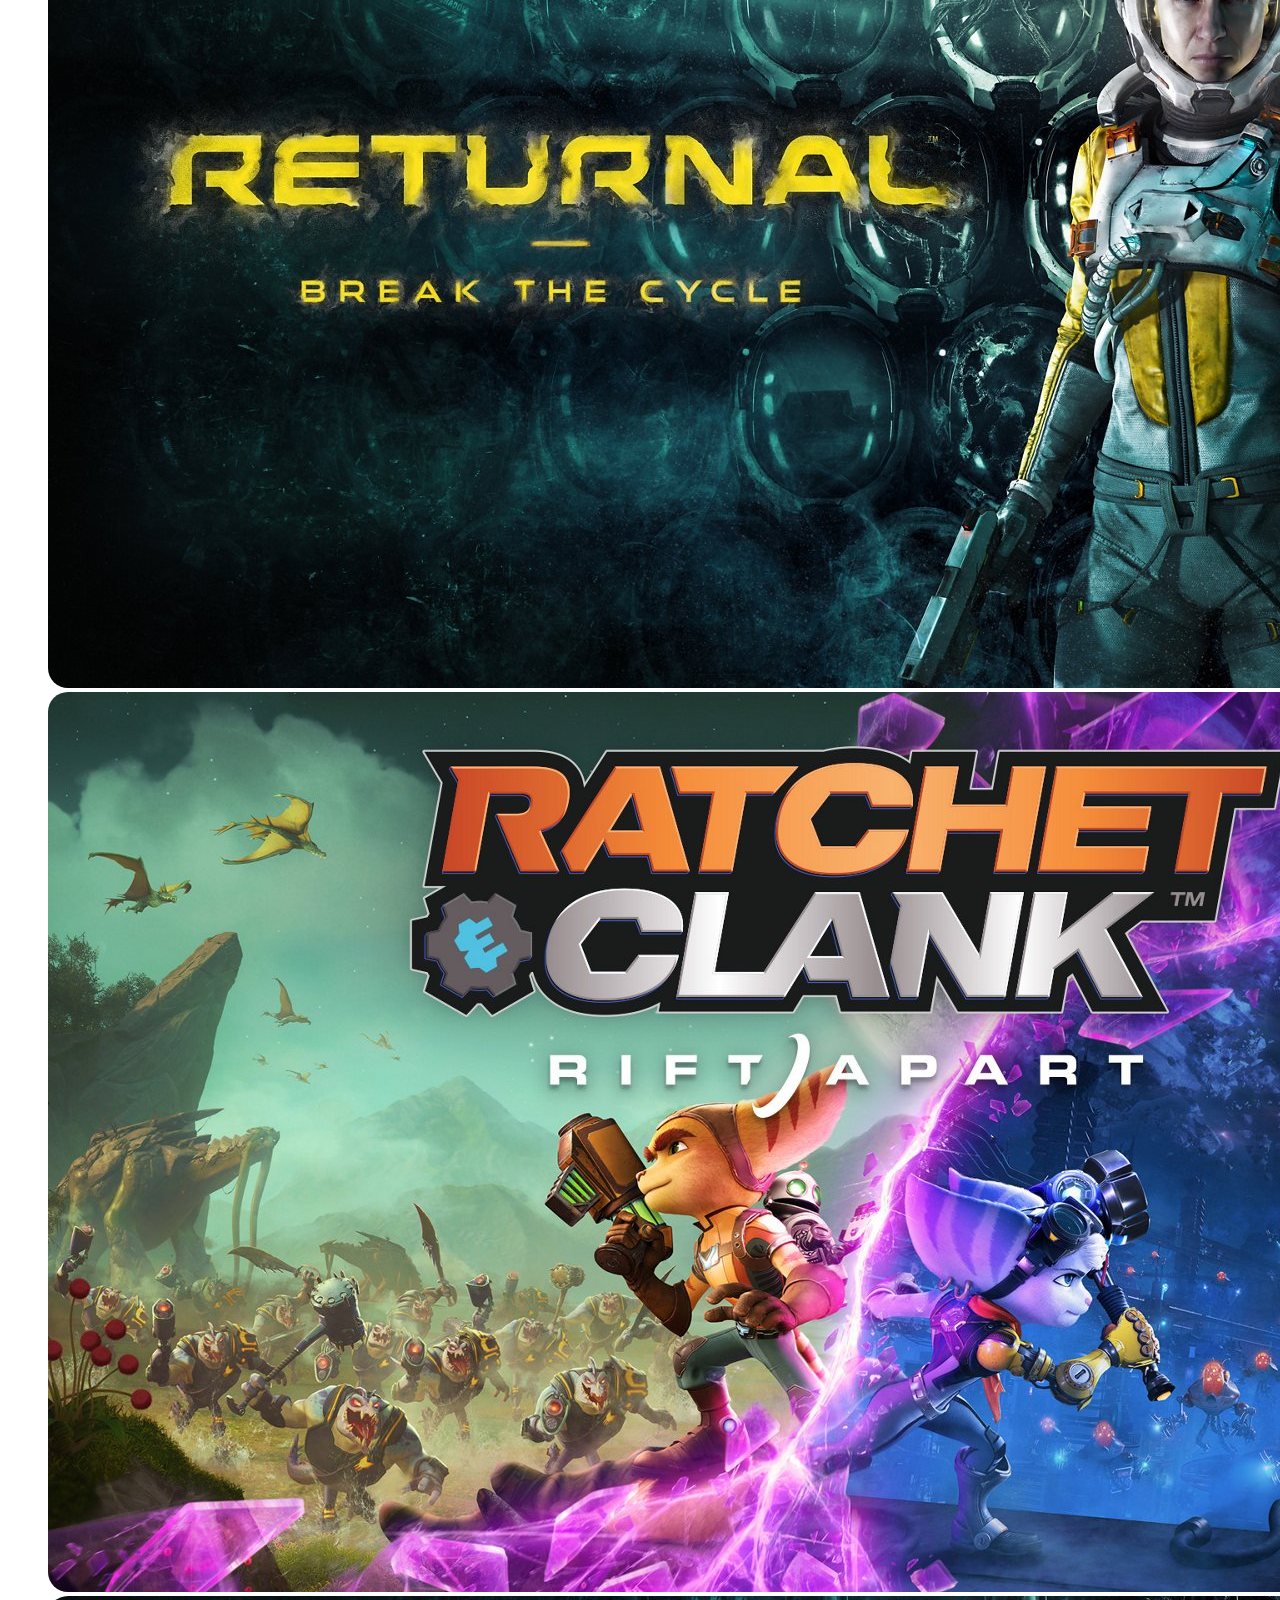
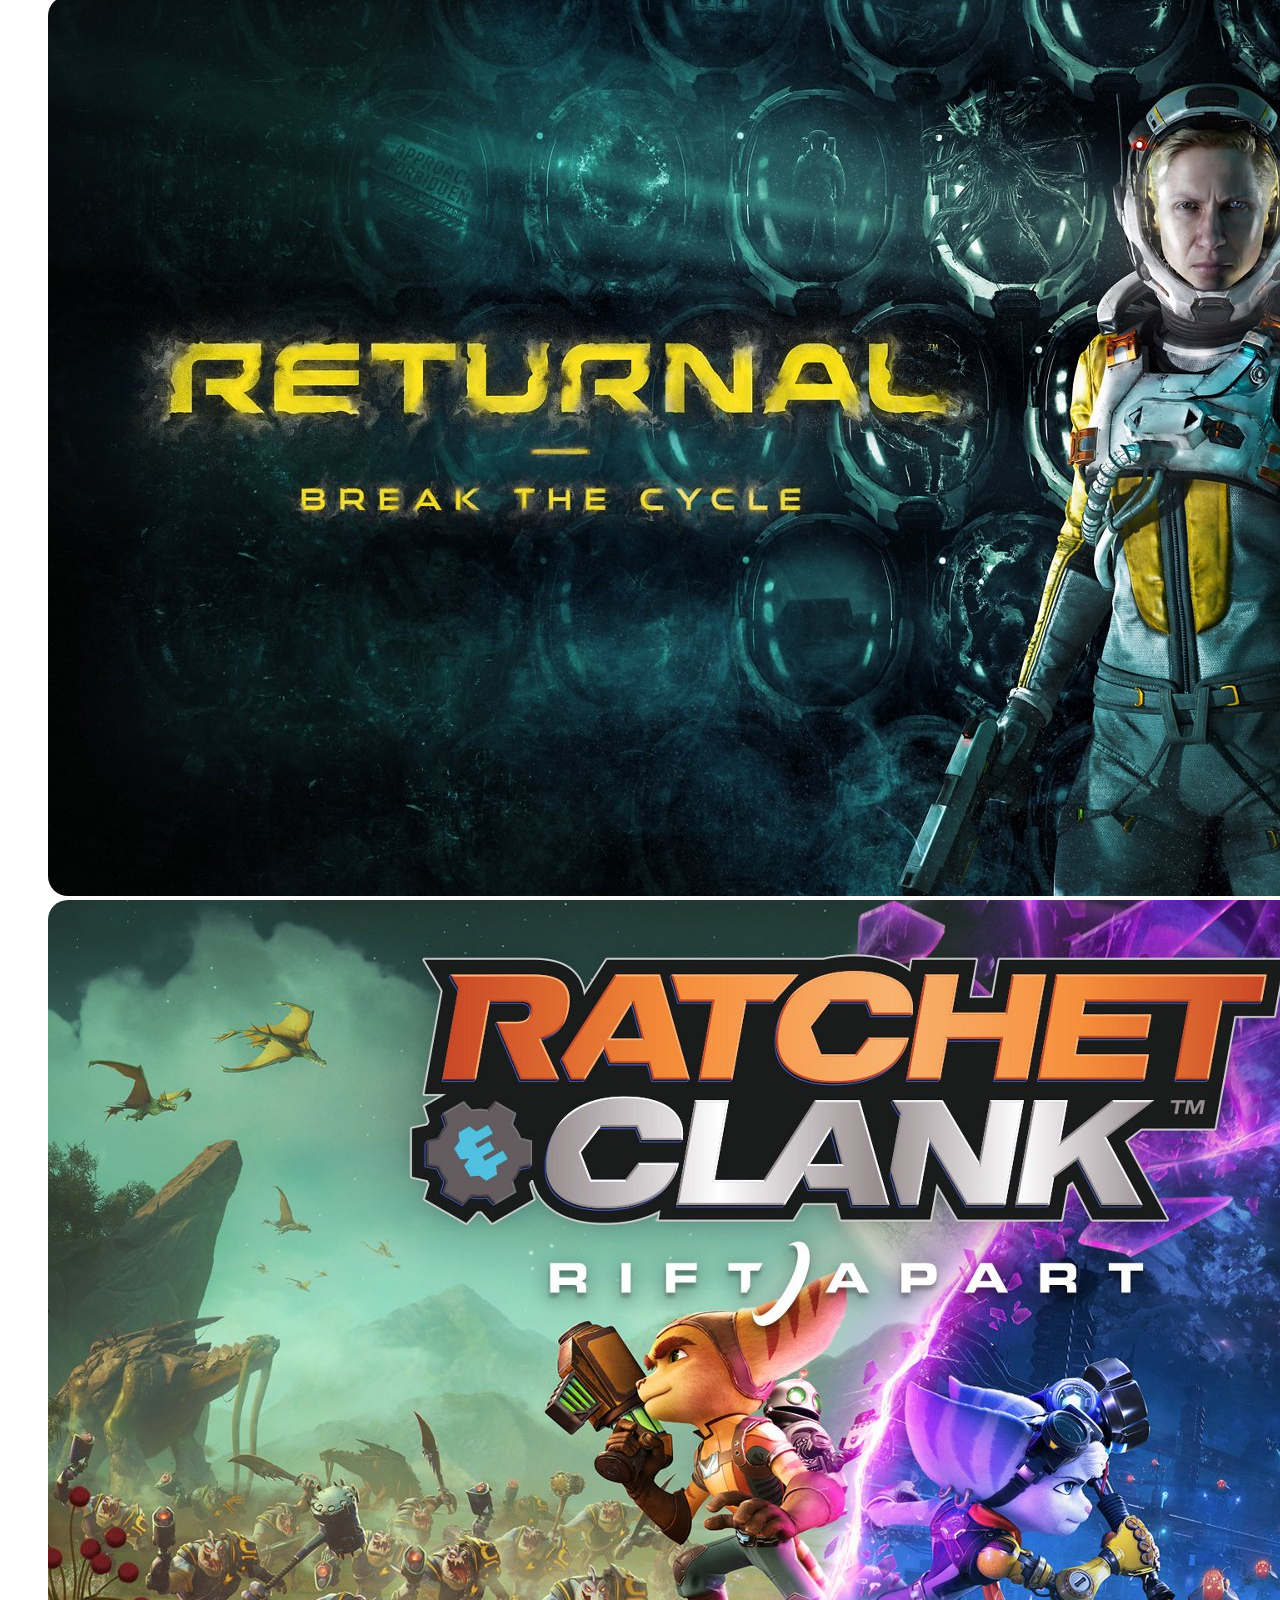
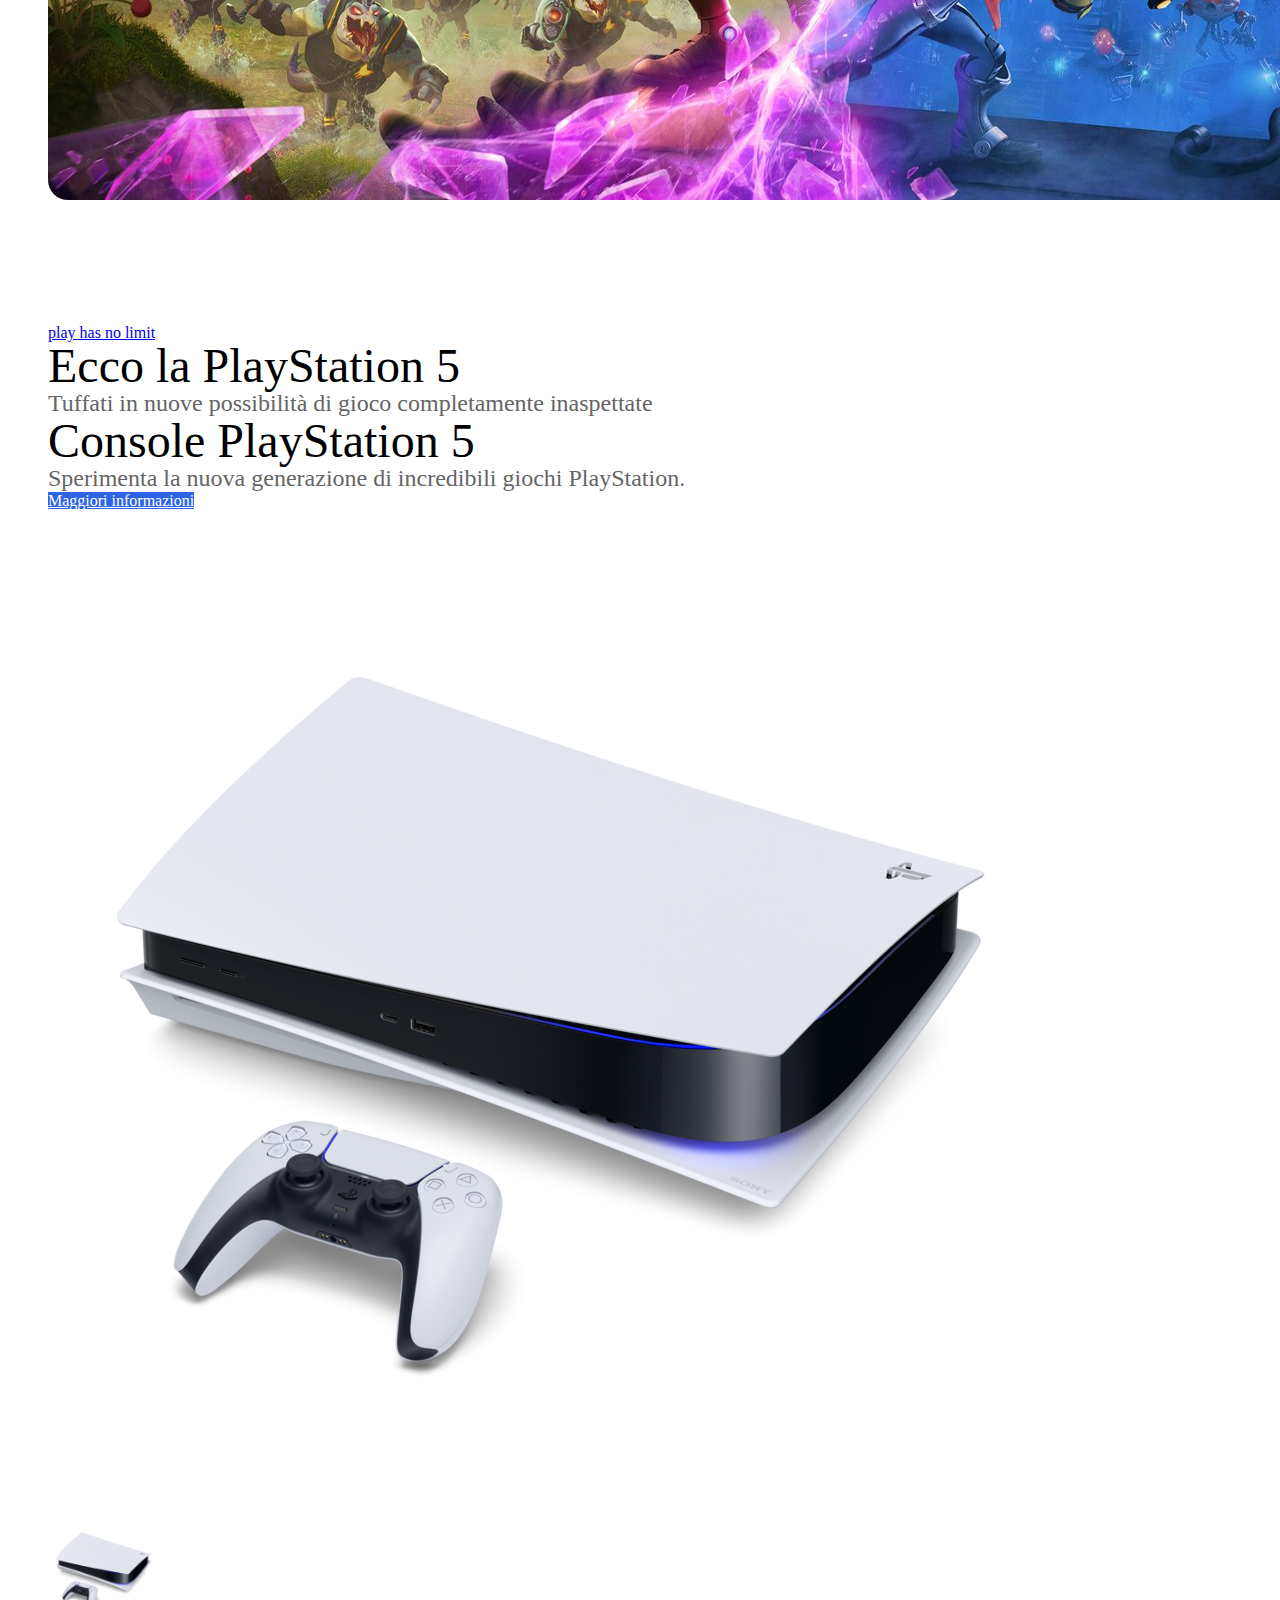
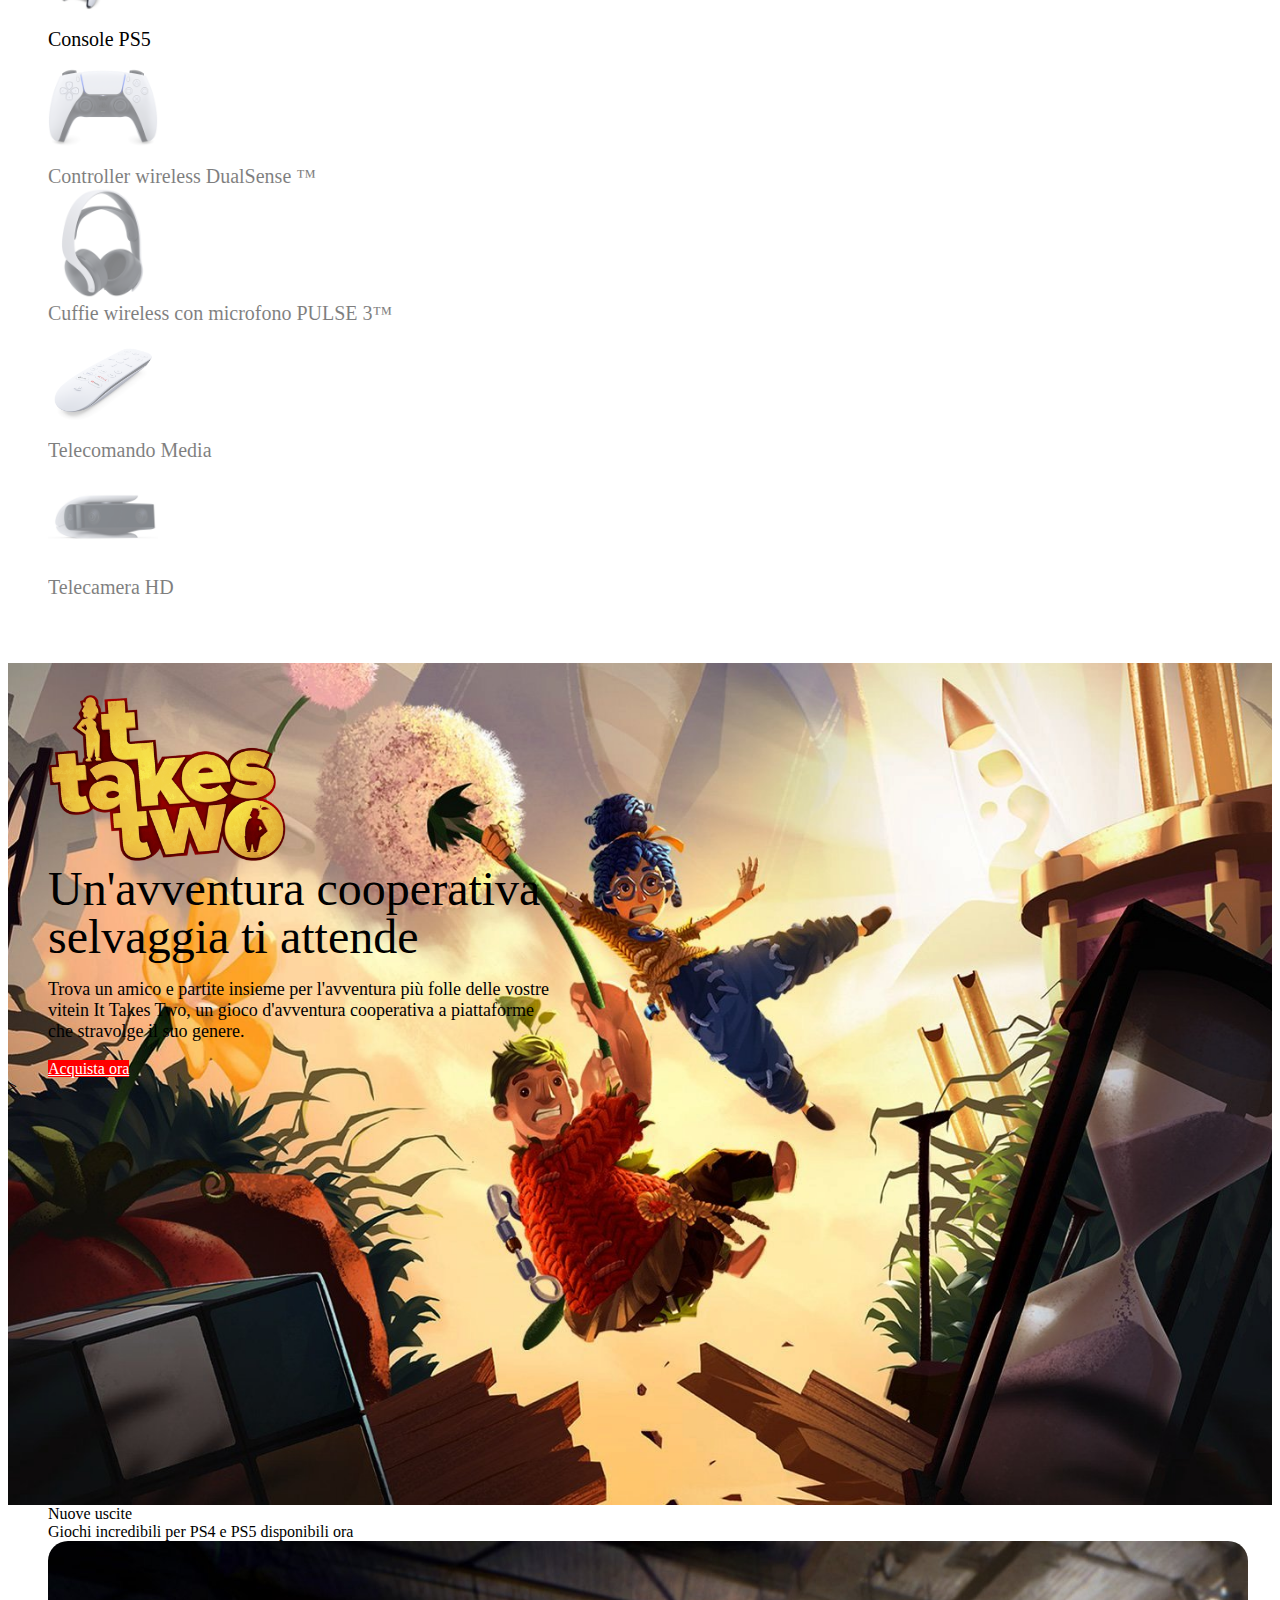
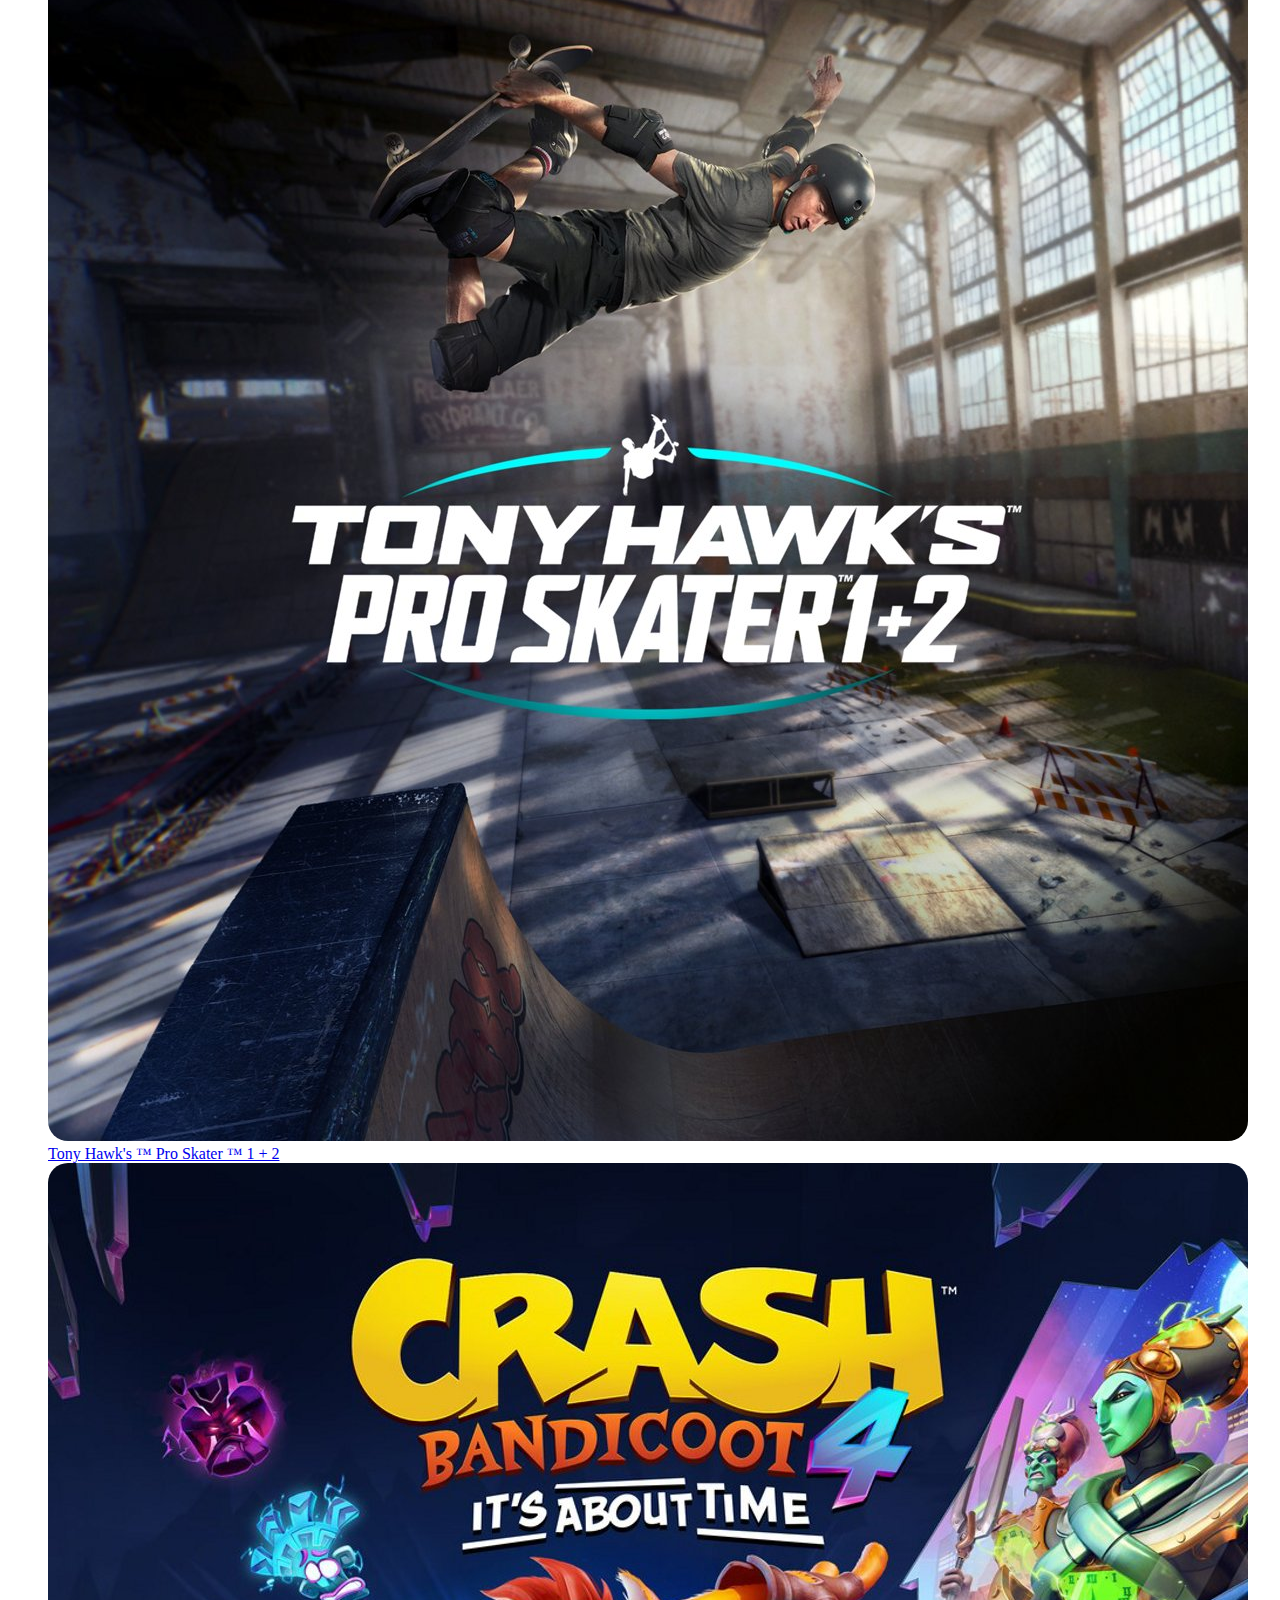
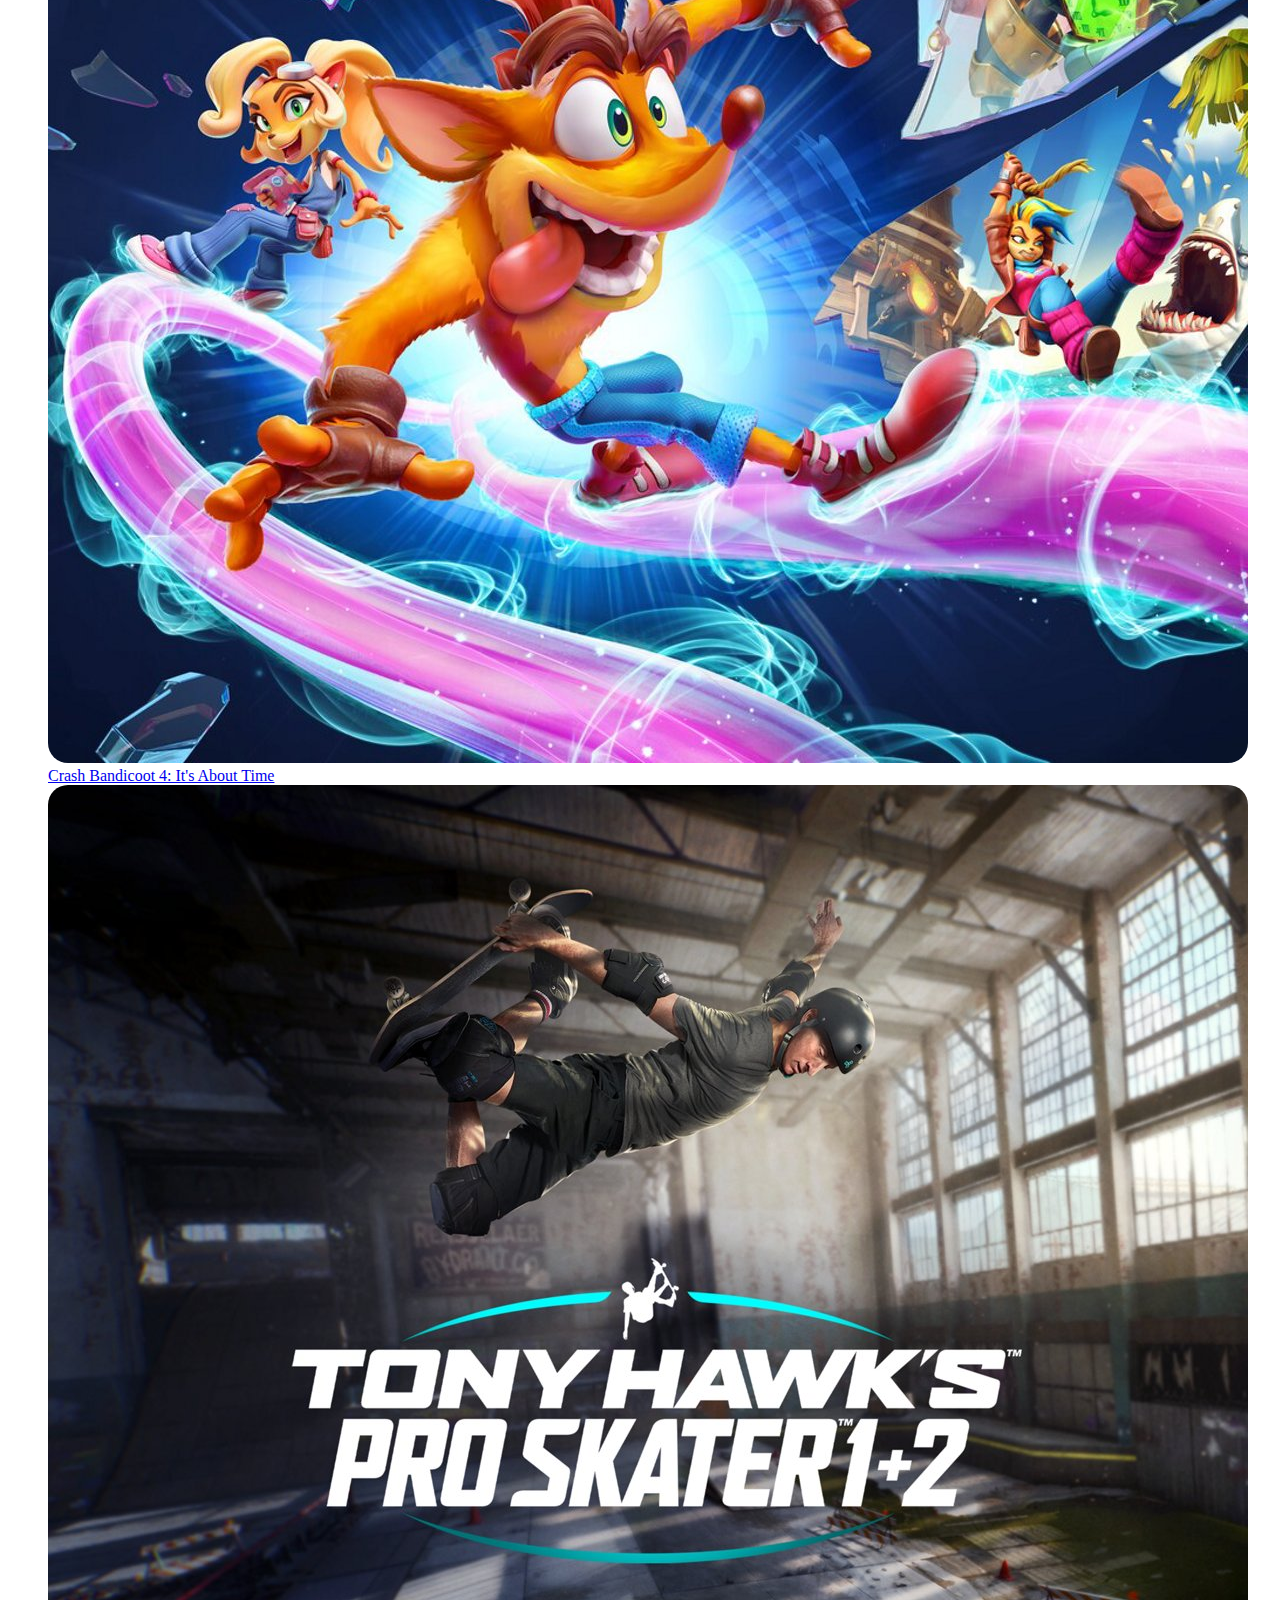
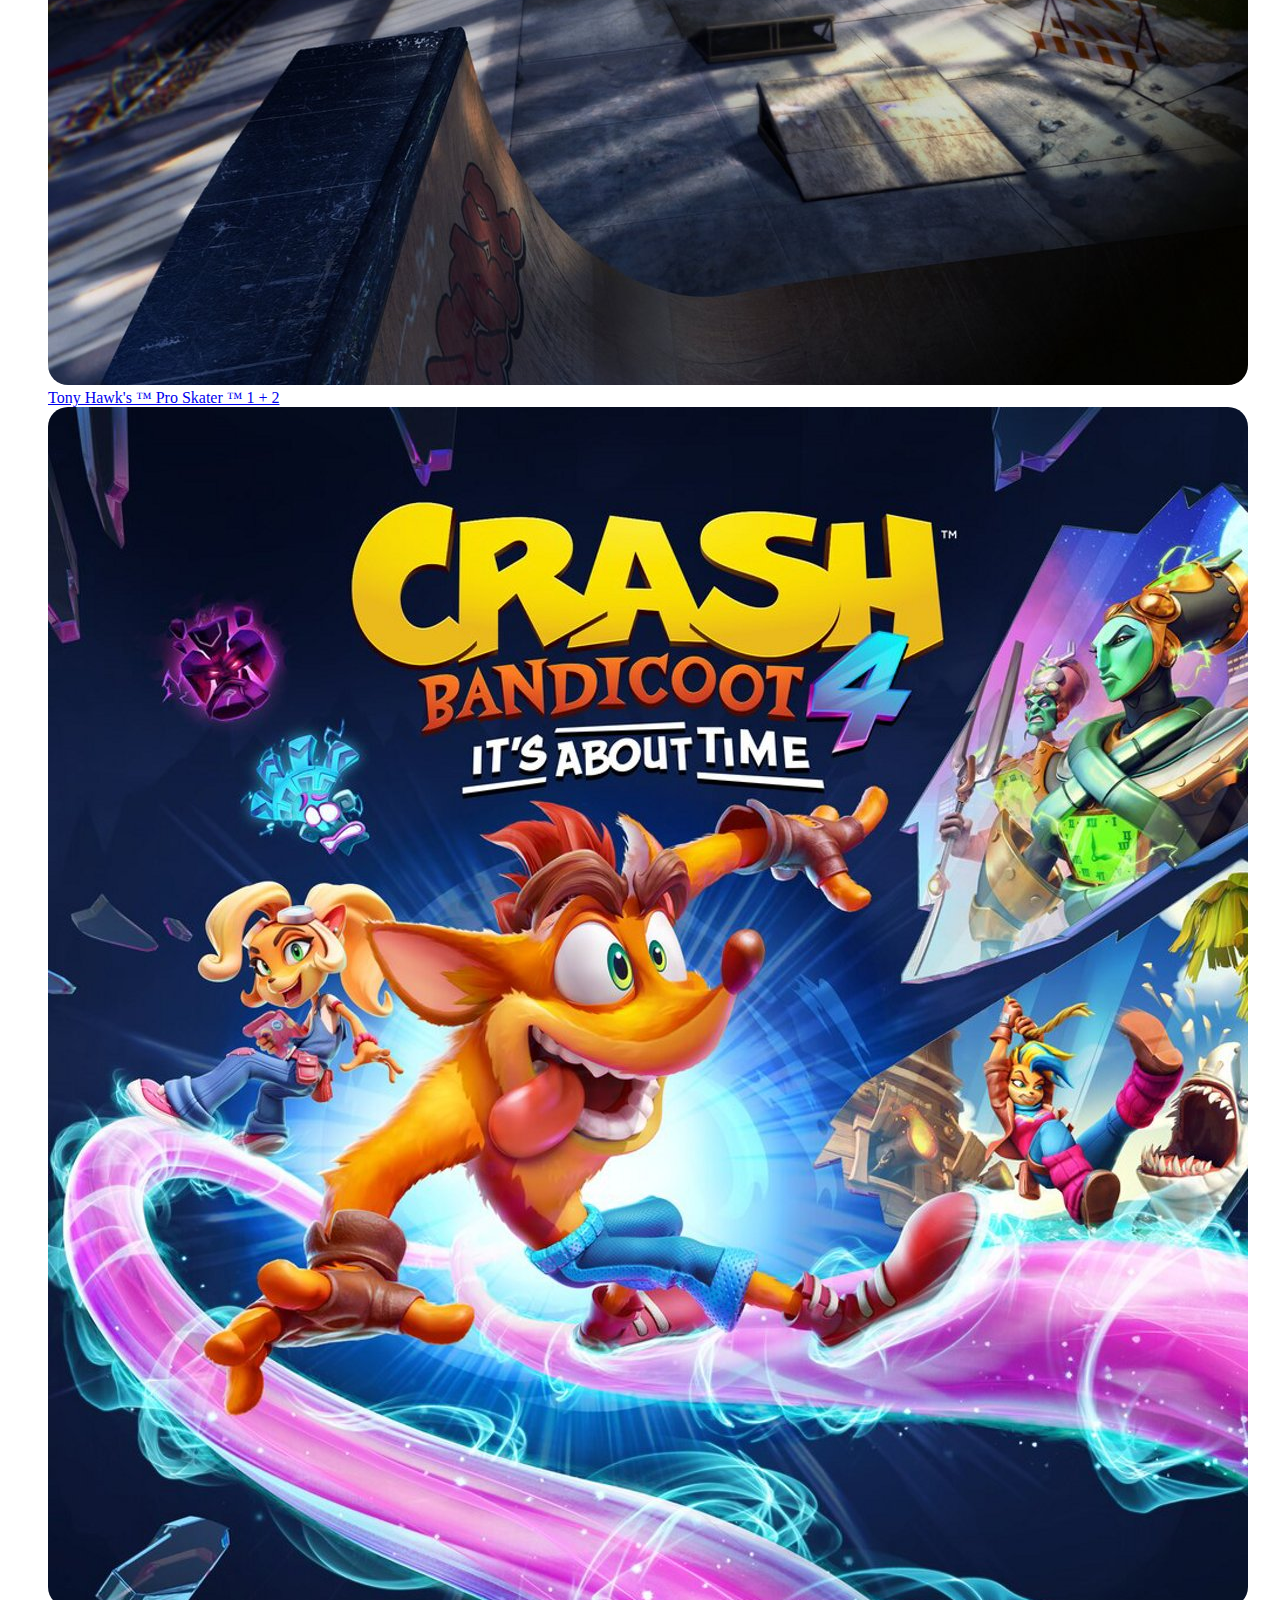
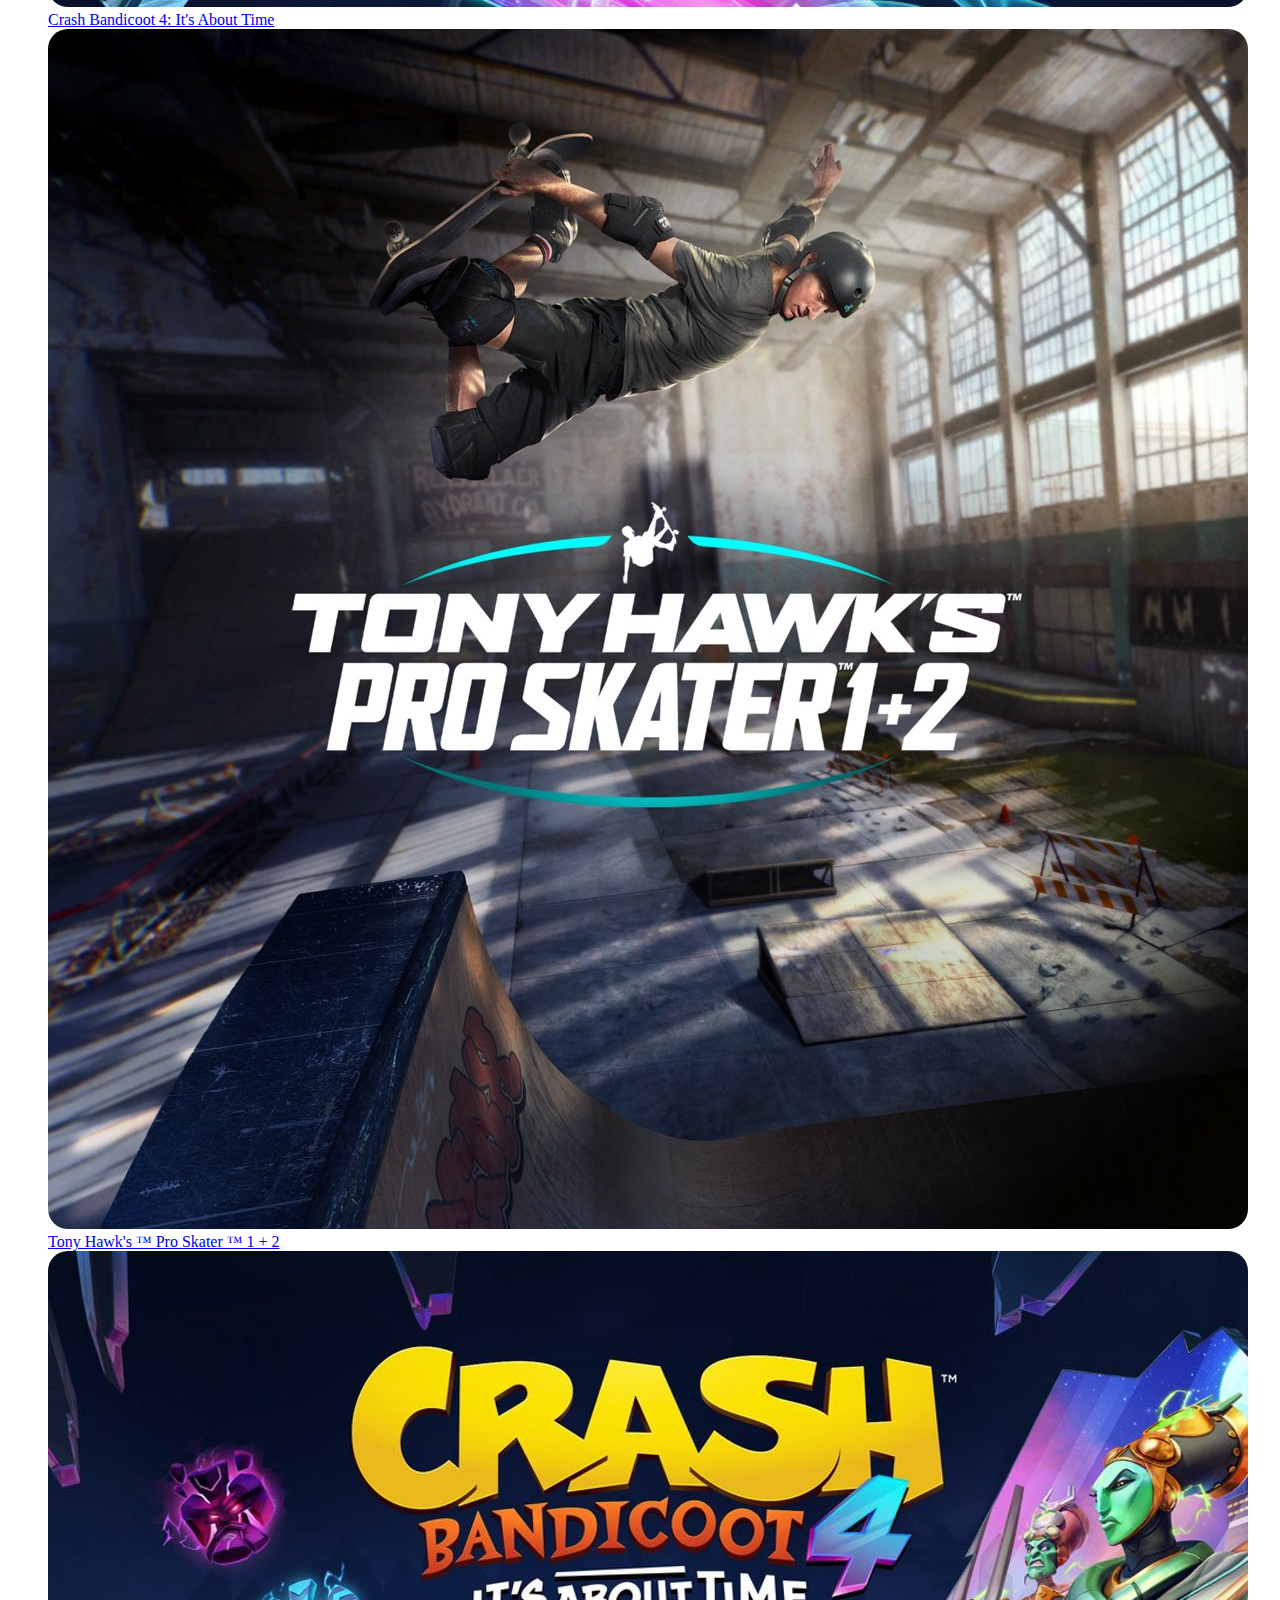
==== commit ec1c7a1b: "add-social-section" ====
--- a/index.html
+++ b/index.html
@@ -182,7 +182,7 @@
                         Tuffati in nuove possibilità di gioco completamente inaspettate
                     </div>
 
-                    <div class="row row-cols-lg-2 row-cols-1 row-cols-sm-1 row-cols-md-2 align-items-center">
+                    <div class="row row-cols-lg-2 row-cols-1 row-cols-sm-1 row-cols-md-2 align-items-center pt-5">
                         <div class="col">
                             <div class="console__ps5 fw-bold">
                                 Console PlayStation 5
@@ -420,14 +420,14 @@
         <section class="ps__plus">
             <div class="container__main">
                 <div class="row row-cols-1 row-cols-lg-2 row-cols-md-2 align-items-center">
-                    <div class="ps__plus__info">
+                    <div class="ps__plus__info py-3 py-sm-3">
                         <img class="img-fluid" src="img/ps-plus-logo.png" width="375" alt="logo__plus">
                         <div class="fw-bold py-4">
                             Migliora la tua esperienza PlayStation con l'accesso a multigiocatore online, giochi mensili, sconti esclusivi e altro ancora.
                         </div>
                         <button class="btn rounded-pill d-inline-block" href="#" id="button__info__ps__plus"
                             role="button">
-                            Scopri di più
+                            Esplora PlayStation Plus
                         </button>
                     </div>
                     <div class="ps__plus__img d-none d-lg-block d-md-block">
@@ -438,6 +438,69 @@
             
         </section>
 
+        <!-- sale -->
+        <section class="sale">
+            <div class="container__main">
+                <div class="text-center ps4__title fw-bold">
+                    Nuovi sconti su PlayStation Store
+                </div>
+                <div class="text-center pt-4 ps4__info">
+                    Sconti Pazzeschi, collezioni curate e saldi stagionali su PS5, PS4 e PS VR, tutti in un unico posto.
+                </div>
+                <div class="row row-cols-1 row-cols-lg-3 row-cols-md-3 pt-5 g-4 ">
+                    <img class="img-fluid" src="img/playstation-store-games-under-20-spotlight.jpg" alt="giochi_a_meno">
+                    <img class="img-fluid" src="img/playstation-store-golden-week-sale-spotlight.jpg" alt="-80%">
+                    <img src="img/playstation-store-free-to-play-spotlight.png" alt="free_to_play">
+                </div>
+            </div>
+        </section>
+
+        <!-- playstationNow -->
+        <section class="ps__now">
+            <div class="container__main">
+                <div class="row row-cols-1 row-cols-lg-2 row-cols-md-2 align-items-center">
+                    <div class="ps__now__info py-3 py-sm-3">
+                        <img class="img-fluid" src="img/ps-now-logo-two-column.png" width="375" alt="logo__plus">
+                        <div class="fw-bold py-4 text-white">
+                            Ottieni l'accesso immediato a una vastissima raccolta di oltre 800 giochi per PS4,PS3 e PS2 su PS4 o PC Windows, con nuovi titoli aggiunti ogni mese.
+                        </div>
+                        <button class="btn rounded-pill d-inline-block" href="#" id="button__info__ps__now"
+                            role="button">
+                            Esplora PlayStation Plus
+                        </button>
+                    </div>
+                    <div class="ps__now__img d-none d-lg-block d-md-block">
+                        <img class="img-fluid" src="img/ps-now-april-featured-image-block.png" alt="img__plus">
+                    </div>
+                </div>
+            </div>
+            
+        </section>
+
+        <!-- social -->
+        <section class="social py-5">
+            <div class="social_section_title fs-2 text-center">
+                Seguici sui social media
+            </div>
+            <div class="container__social__icon">
+                <div class="row row-cols-2 row-cols-lg-4 row-cols-md-4 row-cols-sm-4 pt-5 gy-5">
+                    <a href="#">
+                        <img class="img-fluid" src="img/twitter.jpg" alt="twitter">
+                    </a>
+                    <a href="#">
+                        <img class="img-fluid" src="img/facebook.jpg" alt="twitter">
+                    </a>
+                    <a href="#">
+                        <img class="img-fluid" src="img/instagram.jpg" alt="twitter">
+                    </a>
+                    <a href="#">
+                        <img class="img-fluid" src="img/youtube.png" alt="twitter">
+                    </a>
+                </div>
+            </div>
+            
+        </section>
+
     </main>
 
 </body>
--- a/css/app.css
+++ b/css/app.css
@@ -3,6 +3,7 @@
     --info__size: 24px;
     --light__grey__text:  #656565;
     --font18: 18px;
+    --font16: 16px;
 }
 
 /* header */
@@ -32,8 +33,18 @@
 /* main */
 
 .container__main {
-    padding: 0 50px;
-}
+    padding: 0 1rem;
+}
+
+/* ******************************* */
+@media all and (min-width:768px) {
+    .container__main {
+        padding: 0 40px;
+    }
+}
+/* ******************************** */
+
+/* jumbotron */
 
 .jumbo__bg {
     min-height: 90vh;
@@ -170,10 +181,60 @@
 }
 
 .ps__plus__info div {
-    font-size: var(--font18);
+    font-size: var(--font16);
 }
 
 #button__info__ps__plus {
     background-color: rgba(255, 255, 255, 0.5) ;
     color: blue;
-}+}
+
+/* sale */
+ .sale {
+    padding: 5rem 0;
+ }
+
+ /* psnow */
+
+ .ps__now {
+    background-color: #161c3b;
+}
+
+.ps__now__info div {
+    font-size: var(--font16);
+}
+
+#button__info__ps__now {
+    background-color: white;
+    color: black;
+}
+
+/* social icon */
+
+.container__social__icon {
+    padding: 0 1rem;
+}
+
+
+/* ******************************** */
+@media all and (min-width:992px) {
+    .container__social__icon {
+        max-width: 750px;
+        margin: 0 auto;
+    }
+}
+
+@media all and (min-width:768px) {
+    .container__social__icon {
+        max-width: 600px;
+        margin: 0 auto;
+    }
+}
+
+@media all and (min-width:576px) {
+    .container__social__icon {
+        max-width: 450px;
+        margin: 0 auto;
+    }
+}
+/* *********************************** */
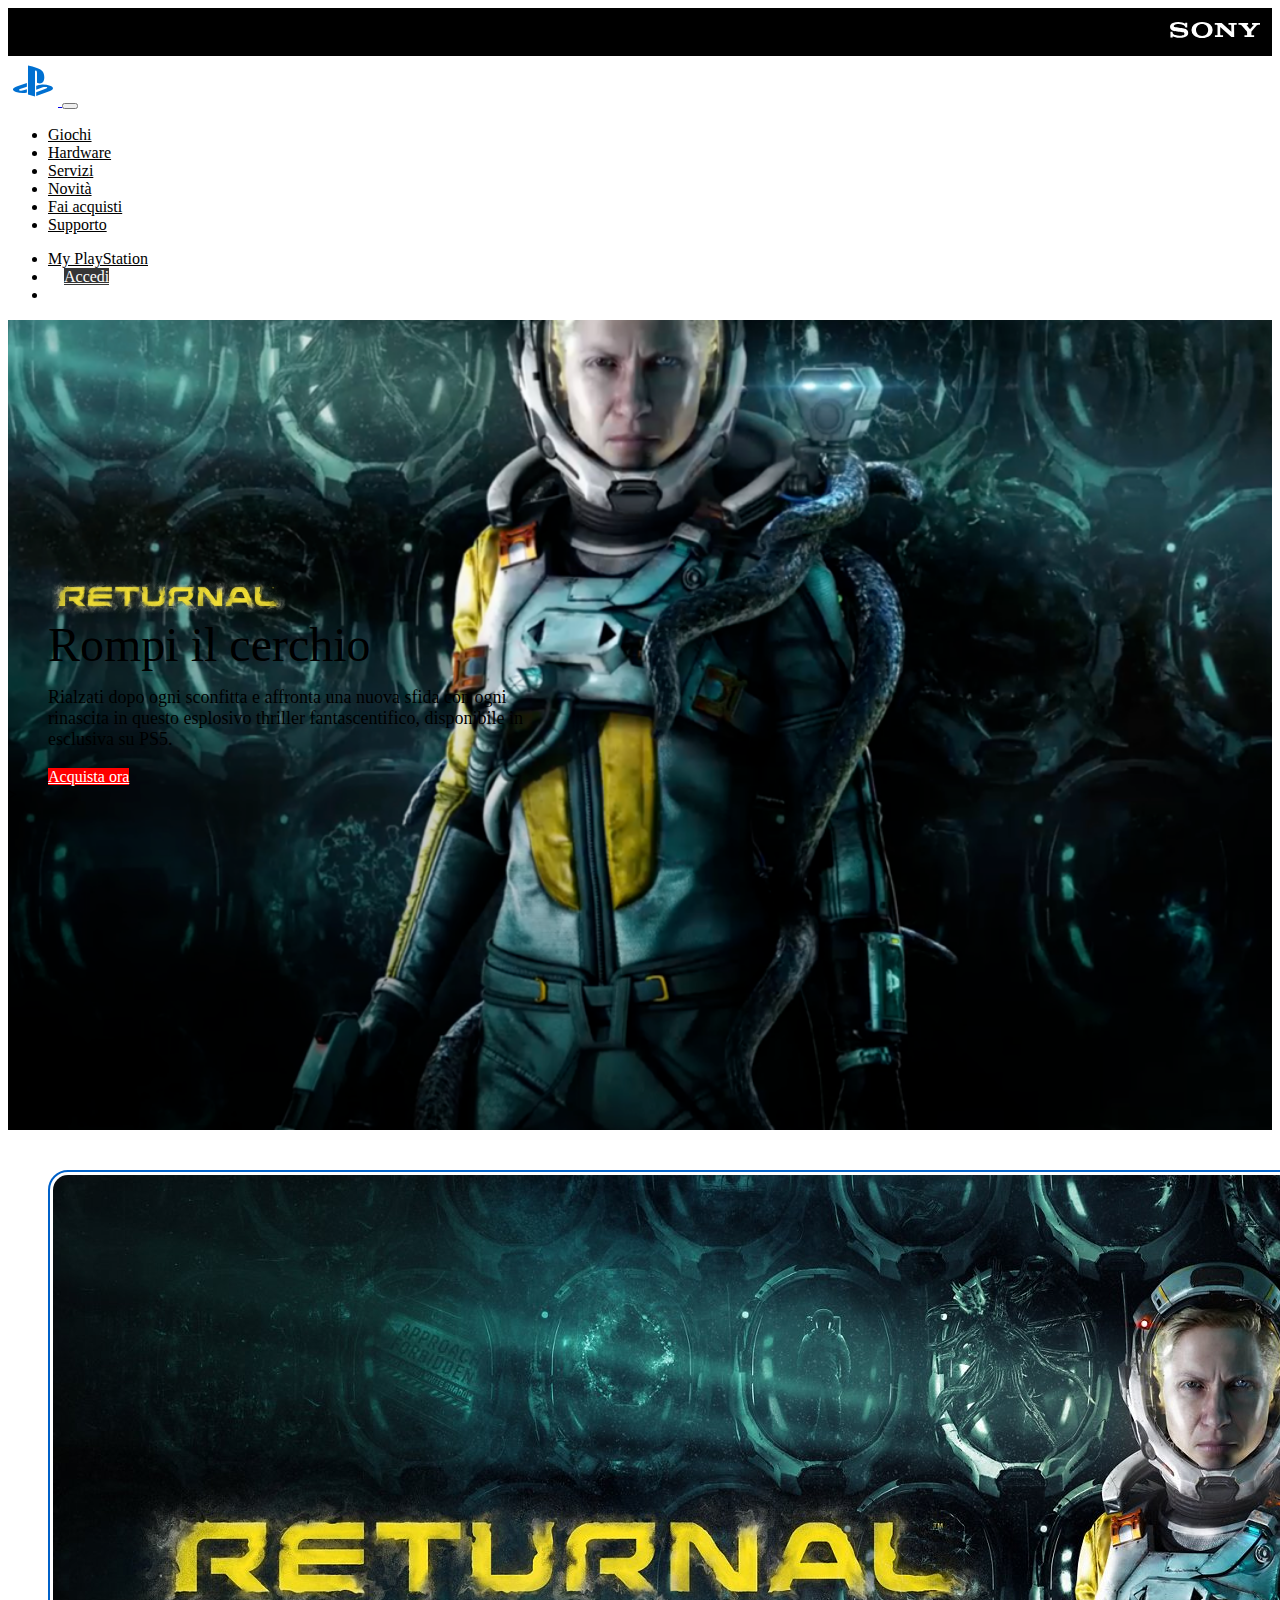
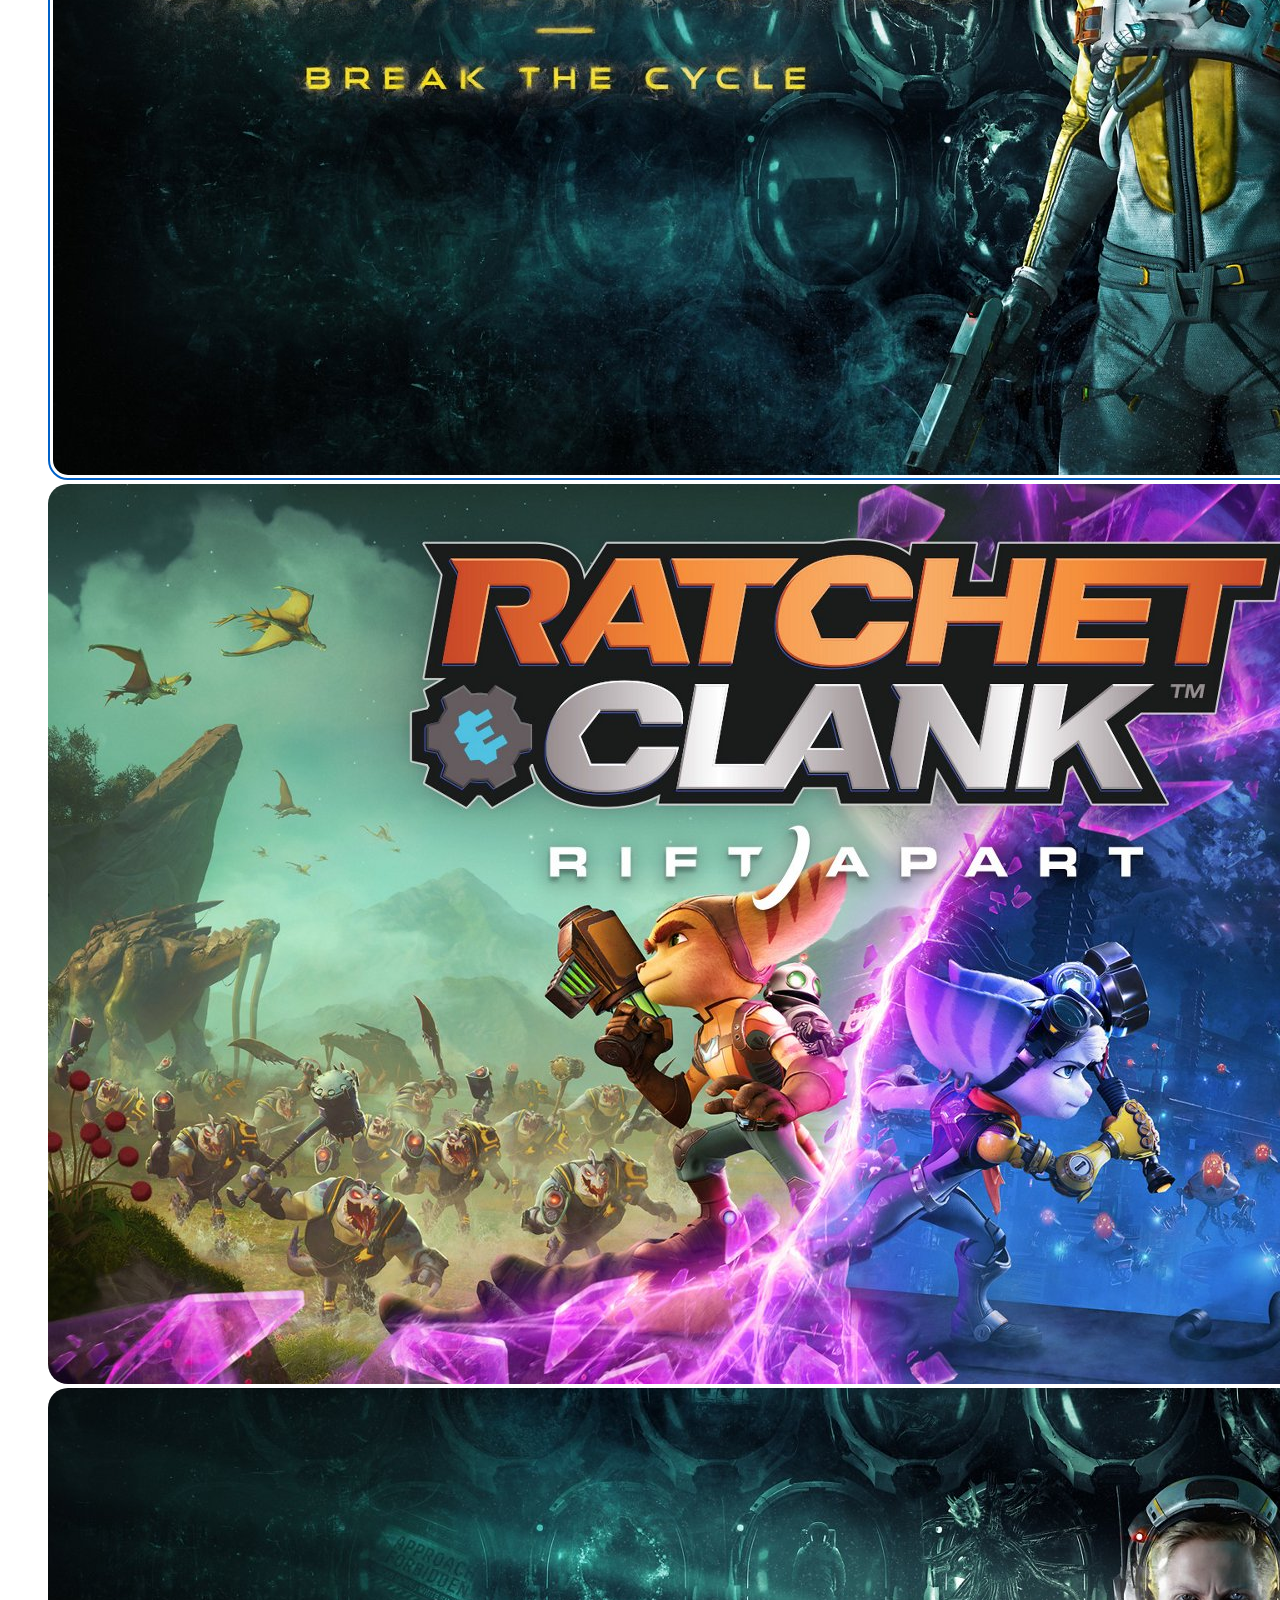
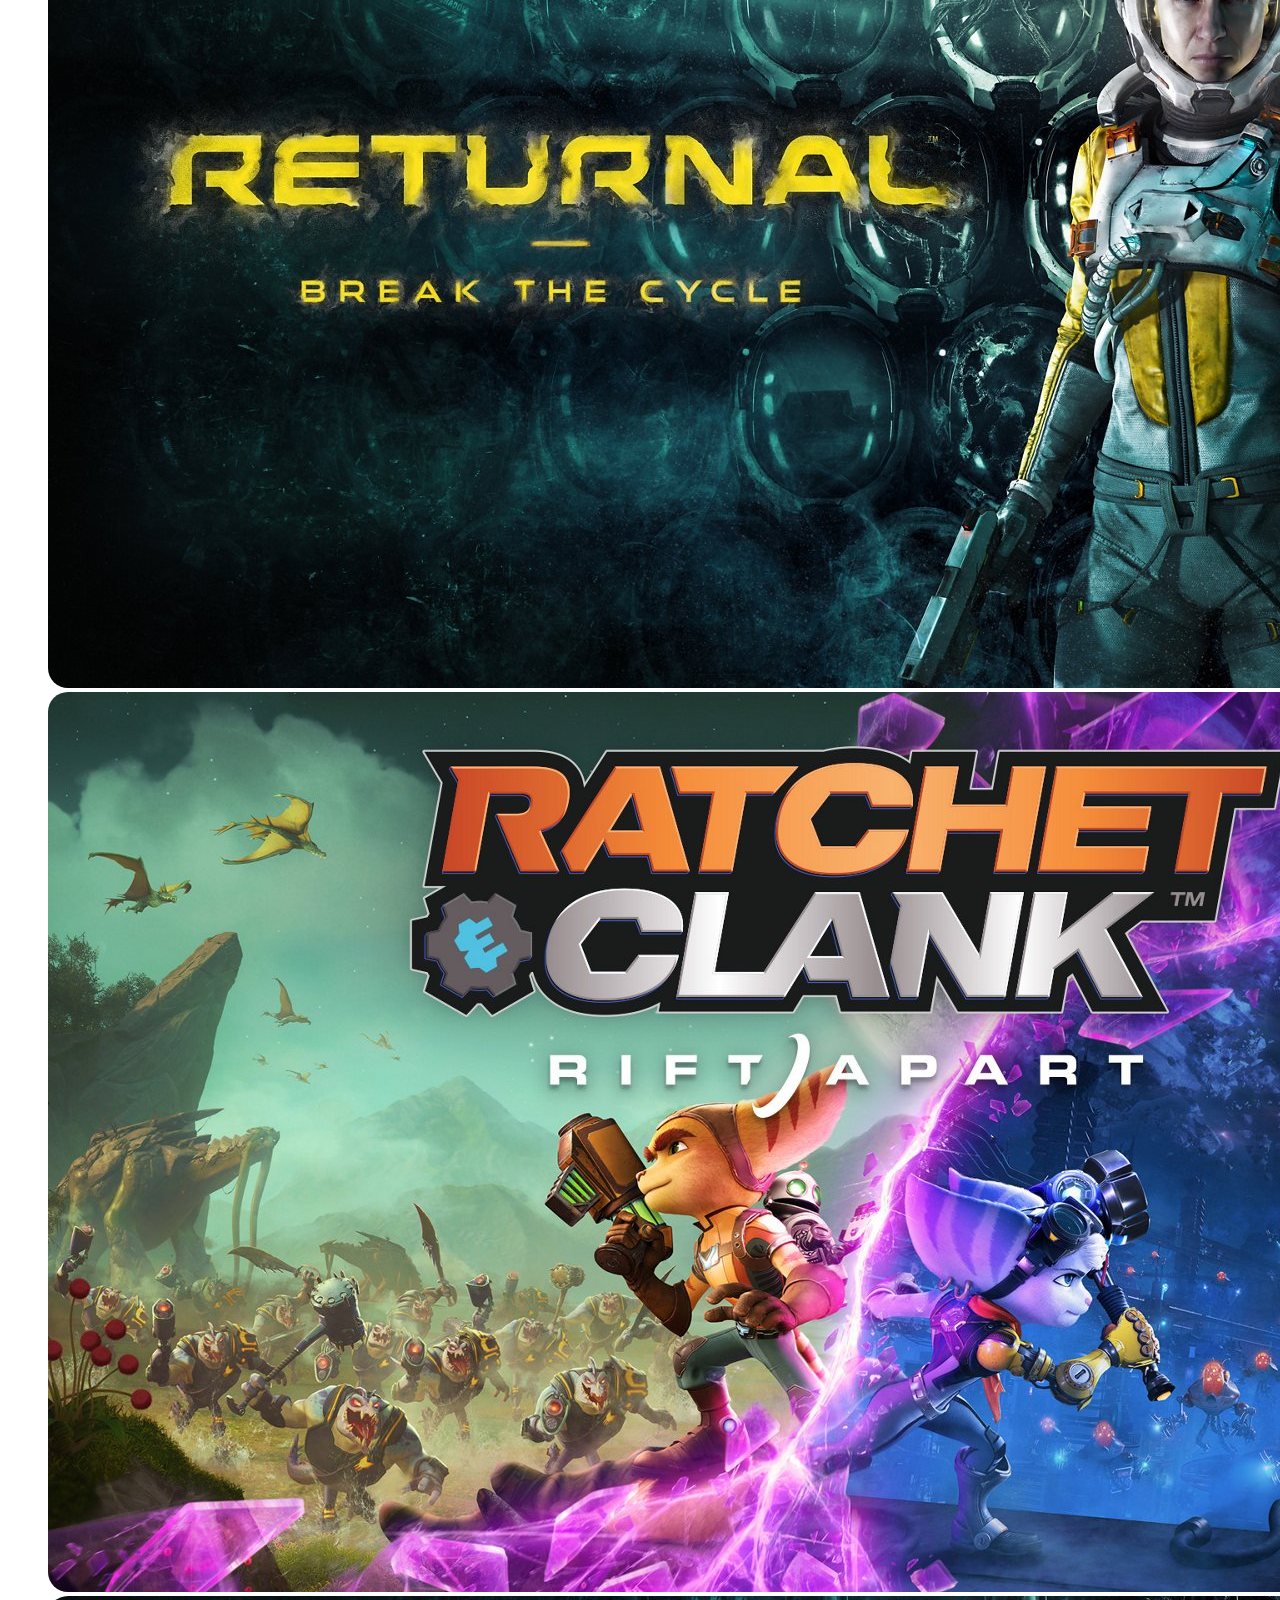
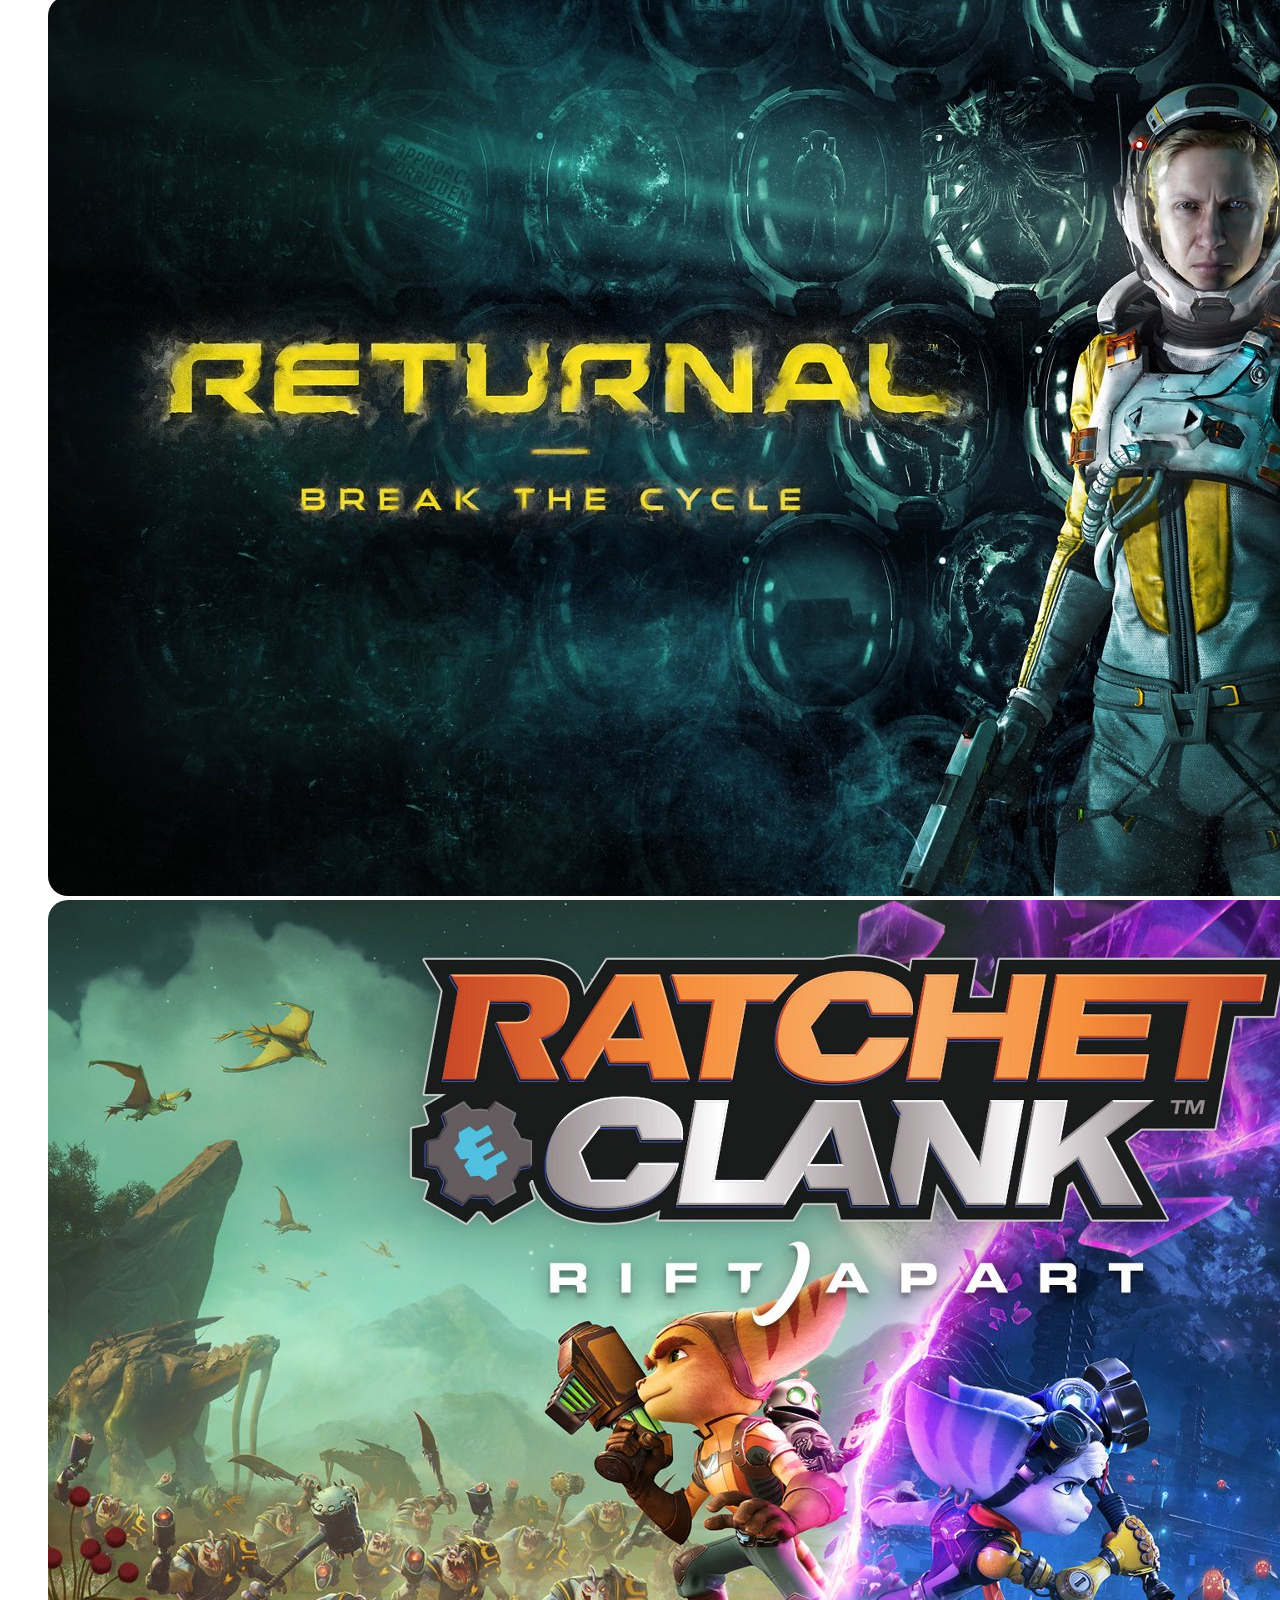
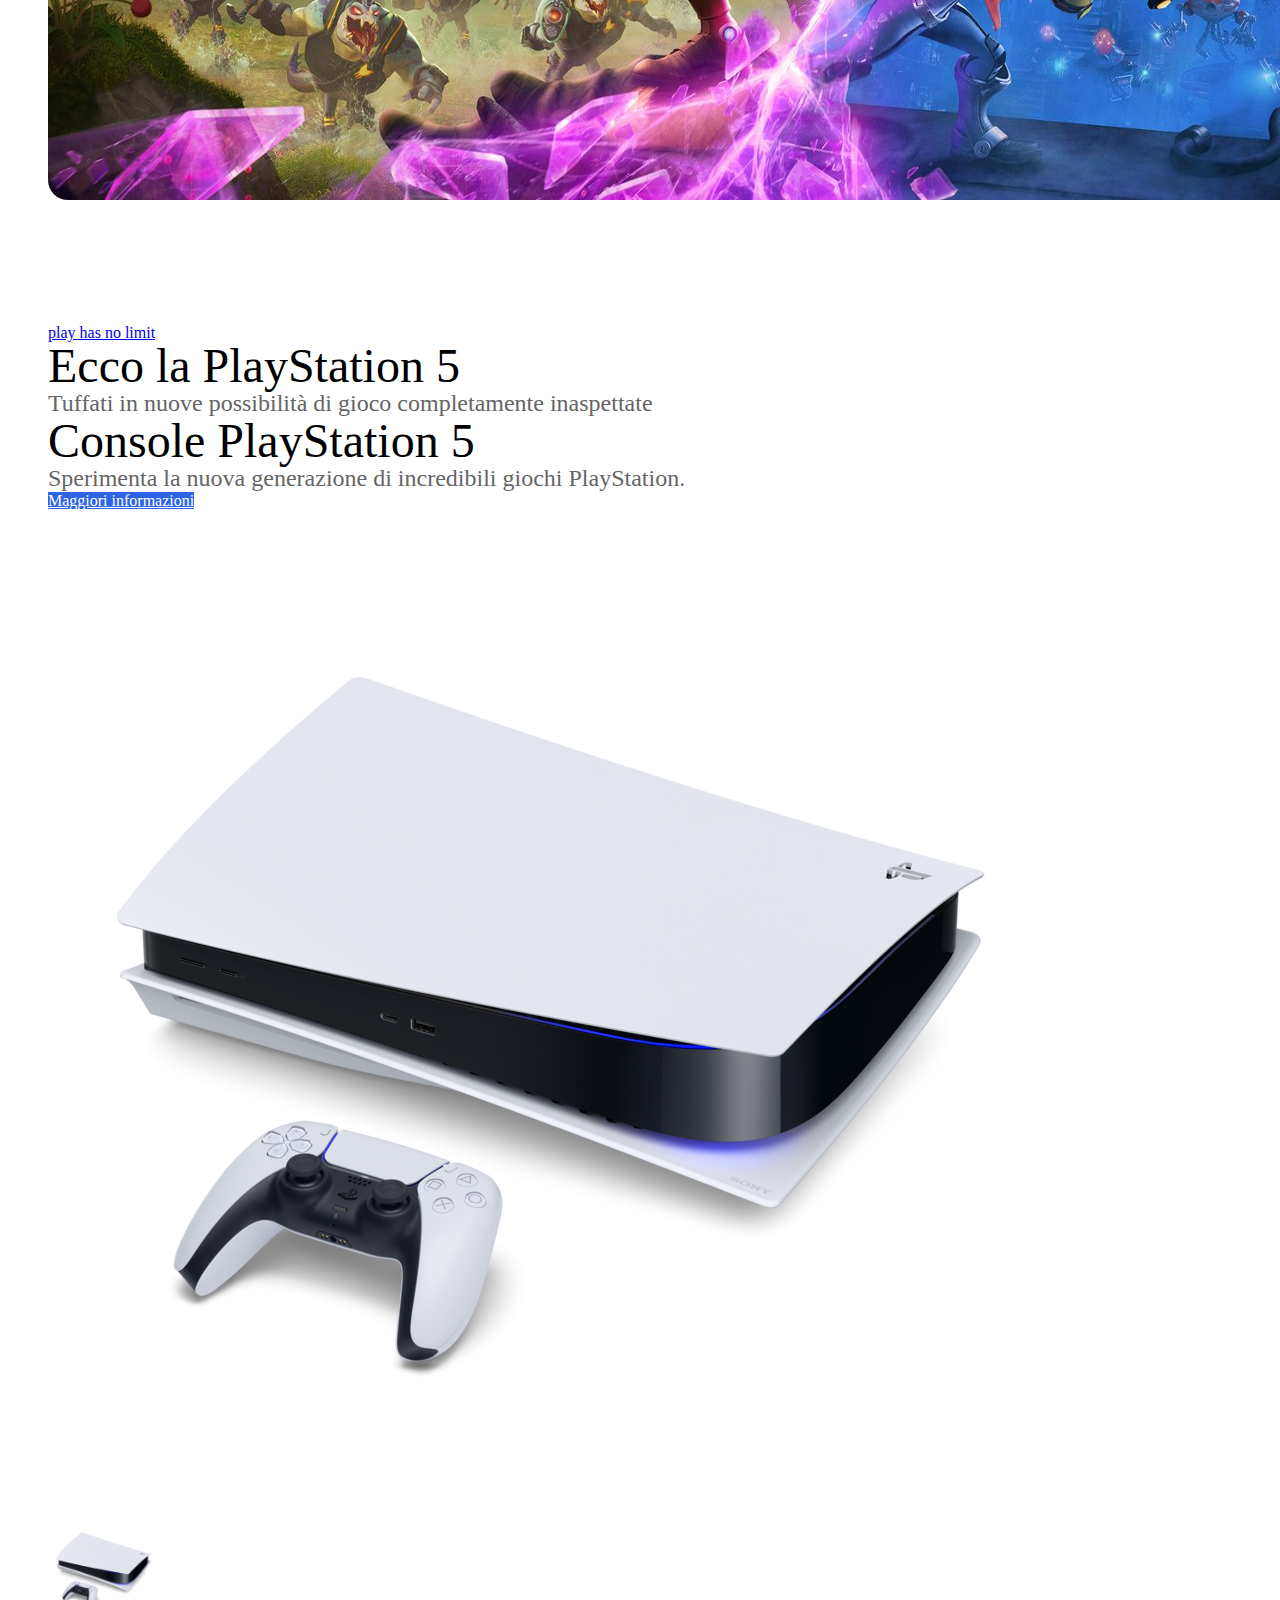
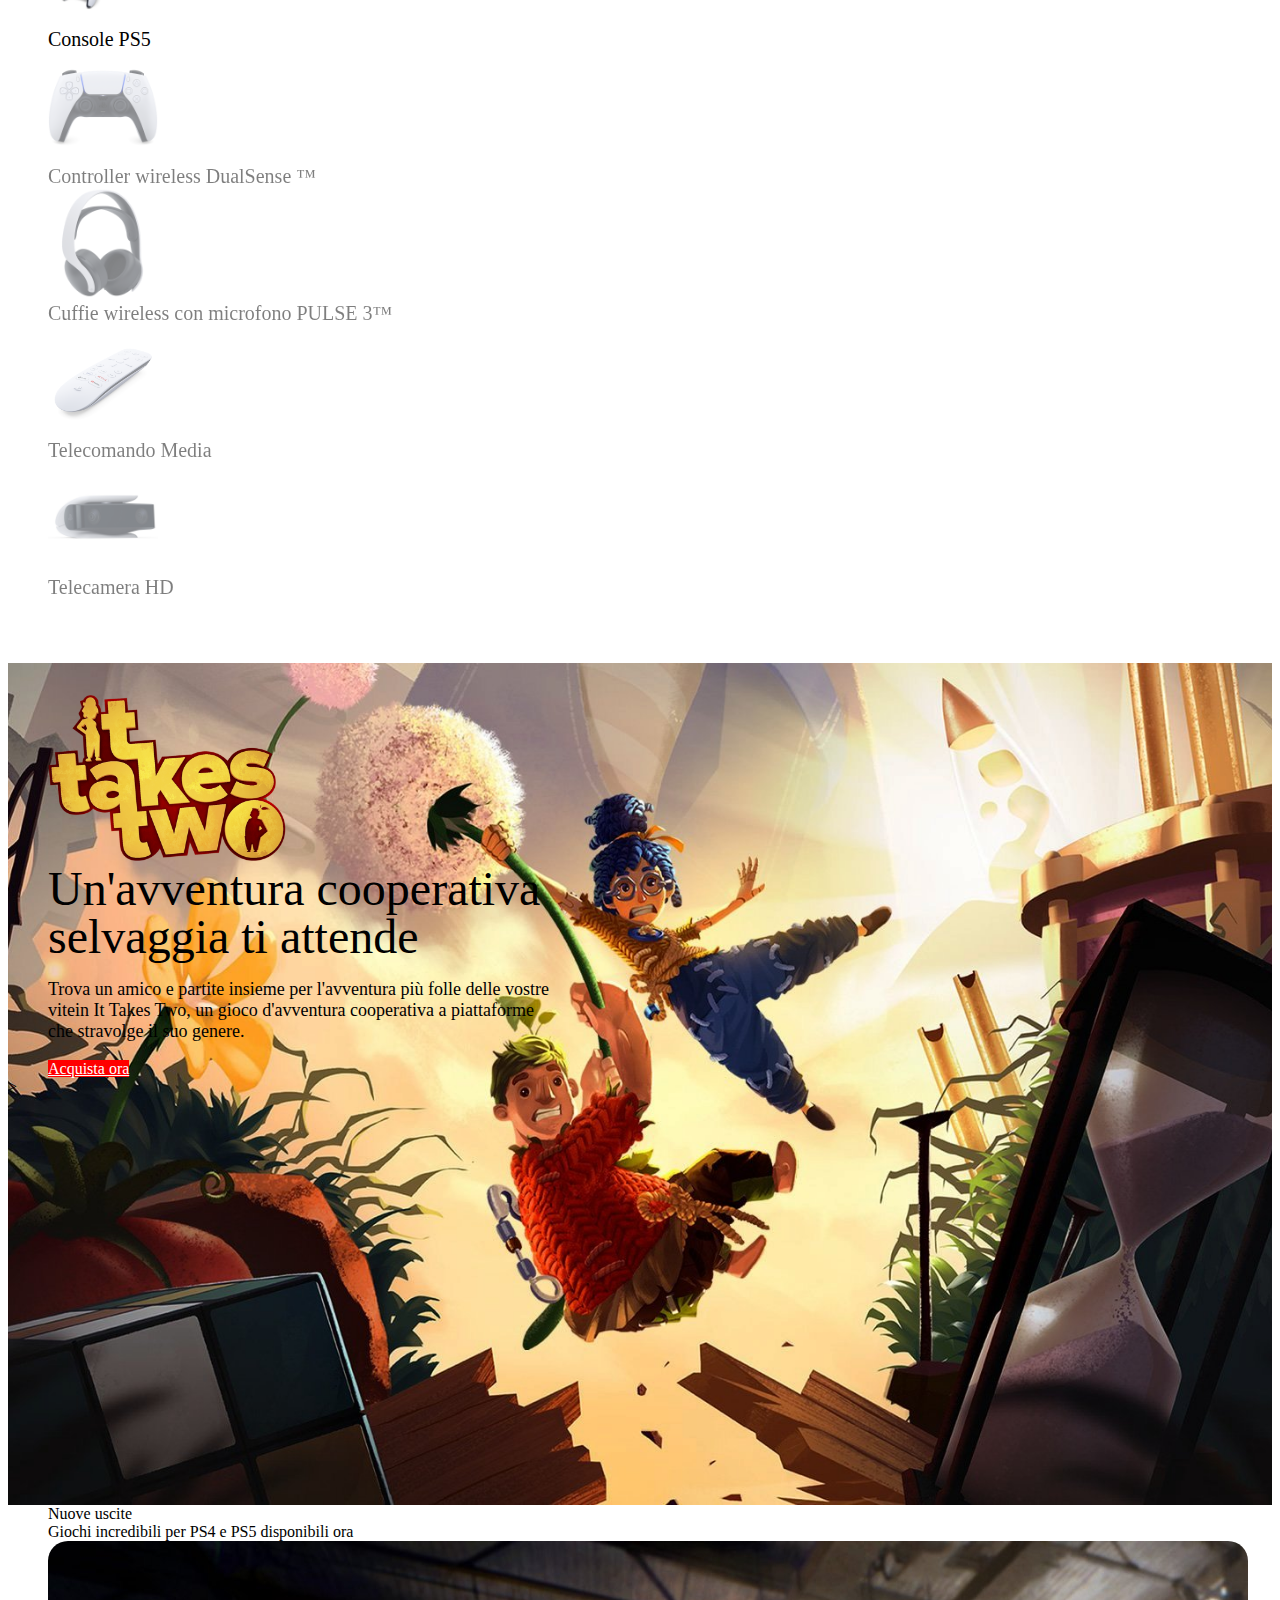
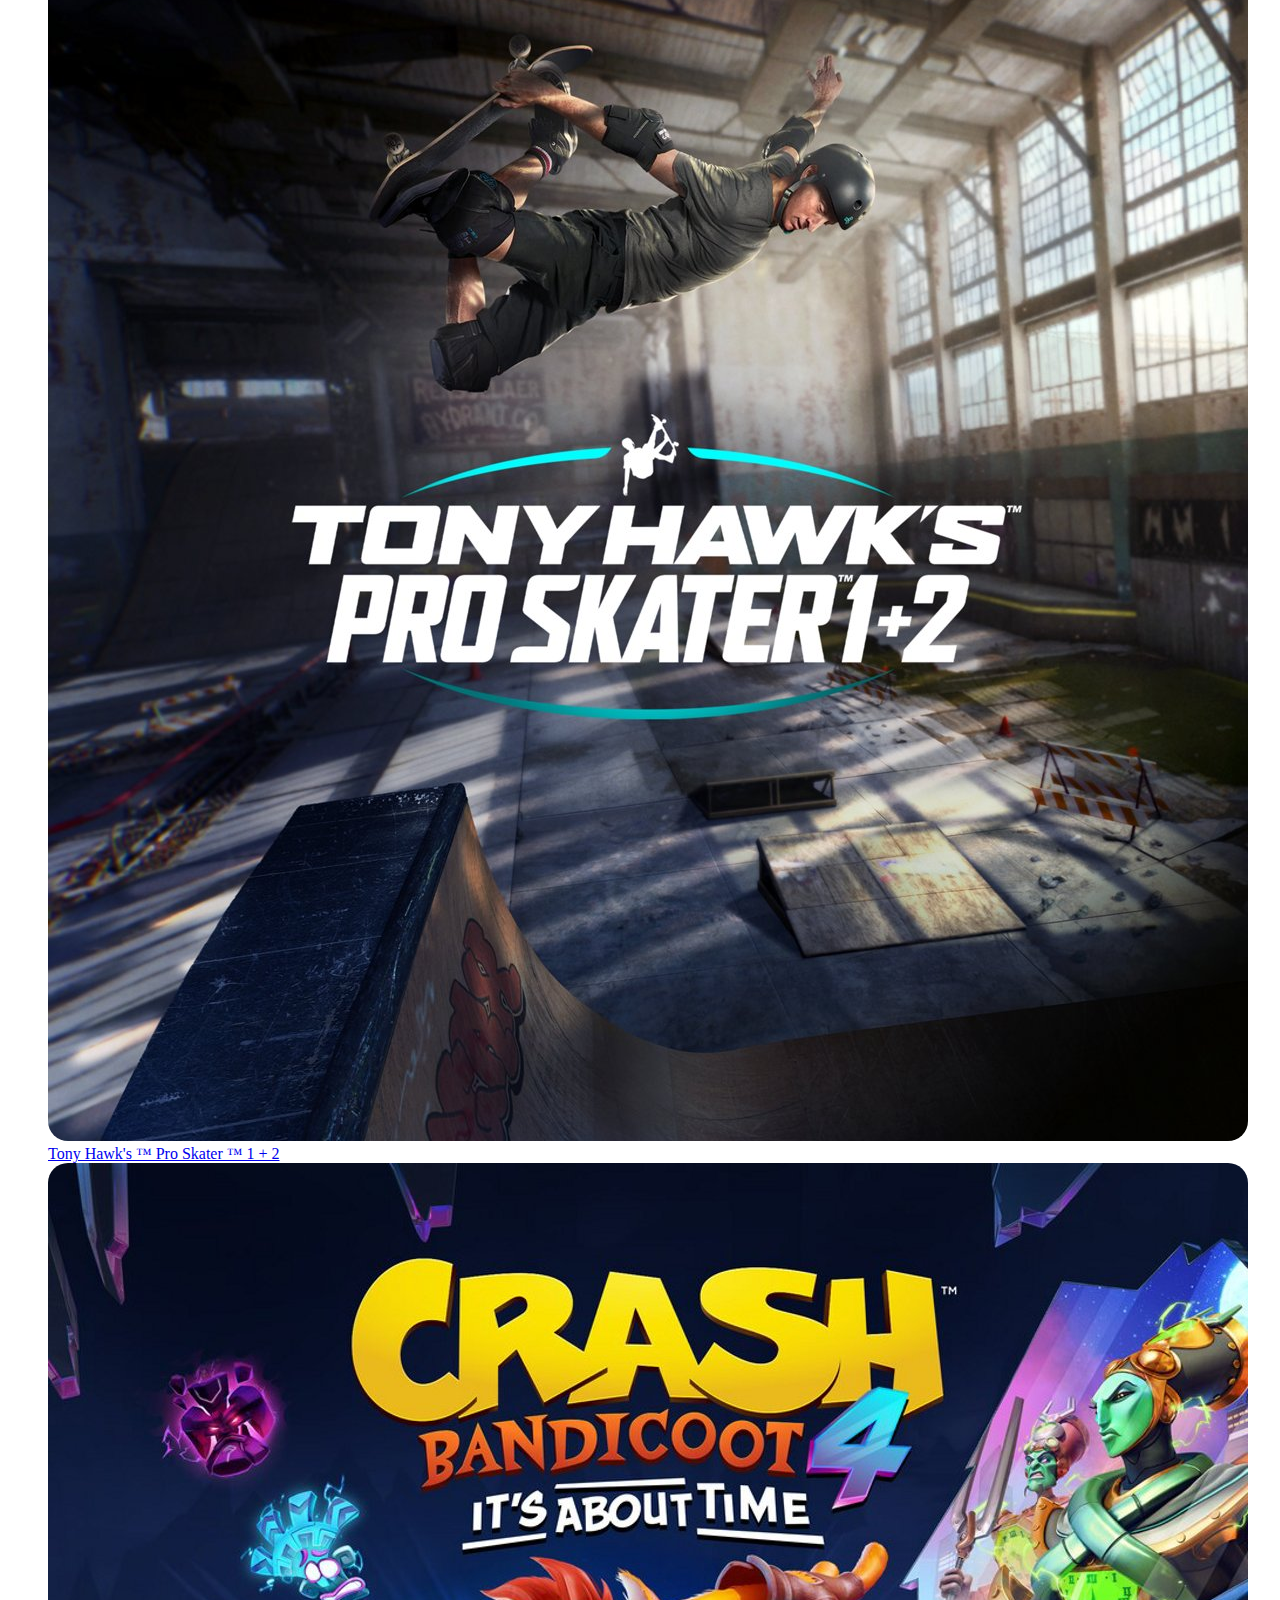
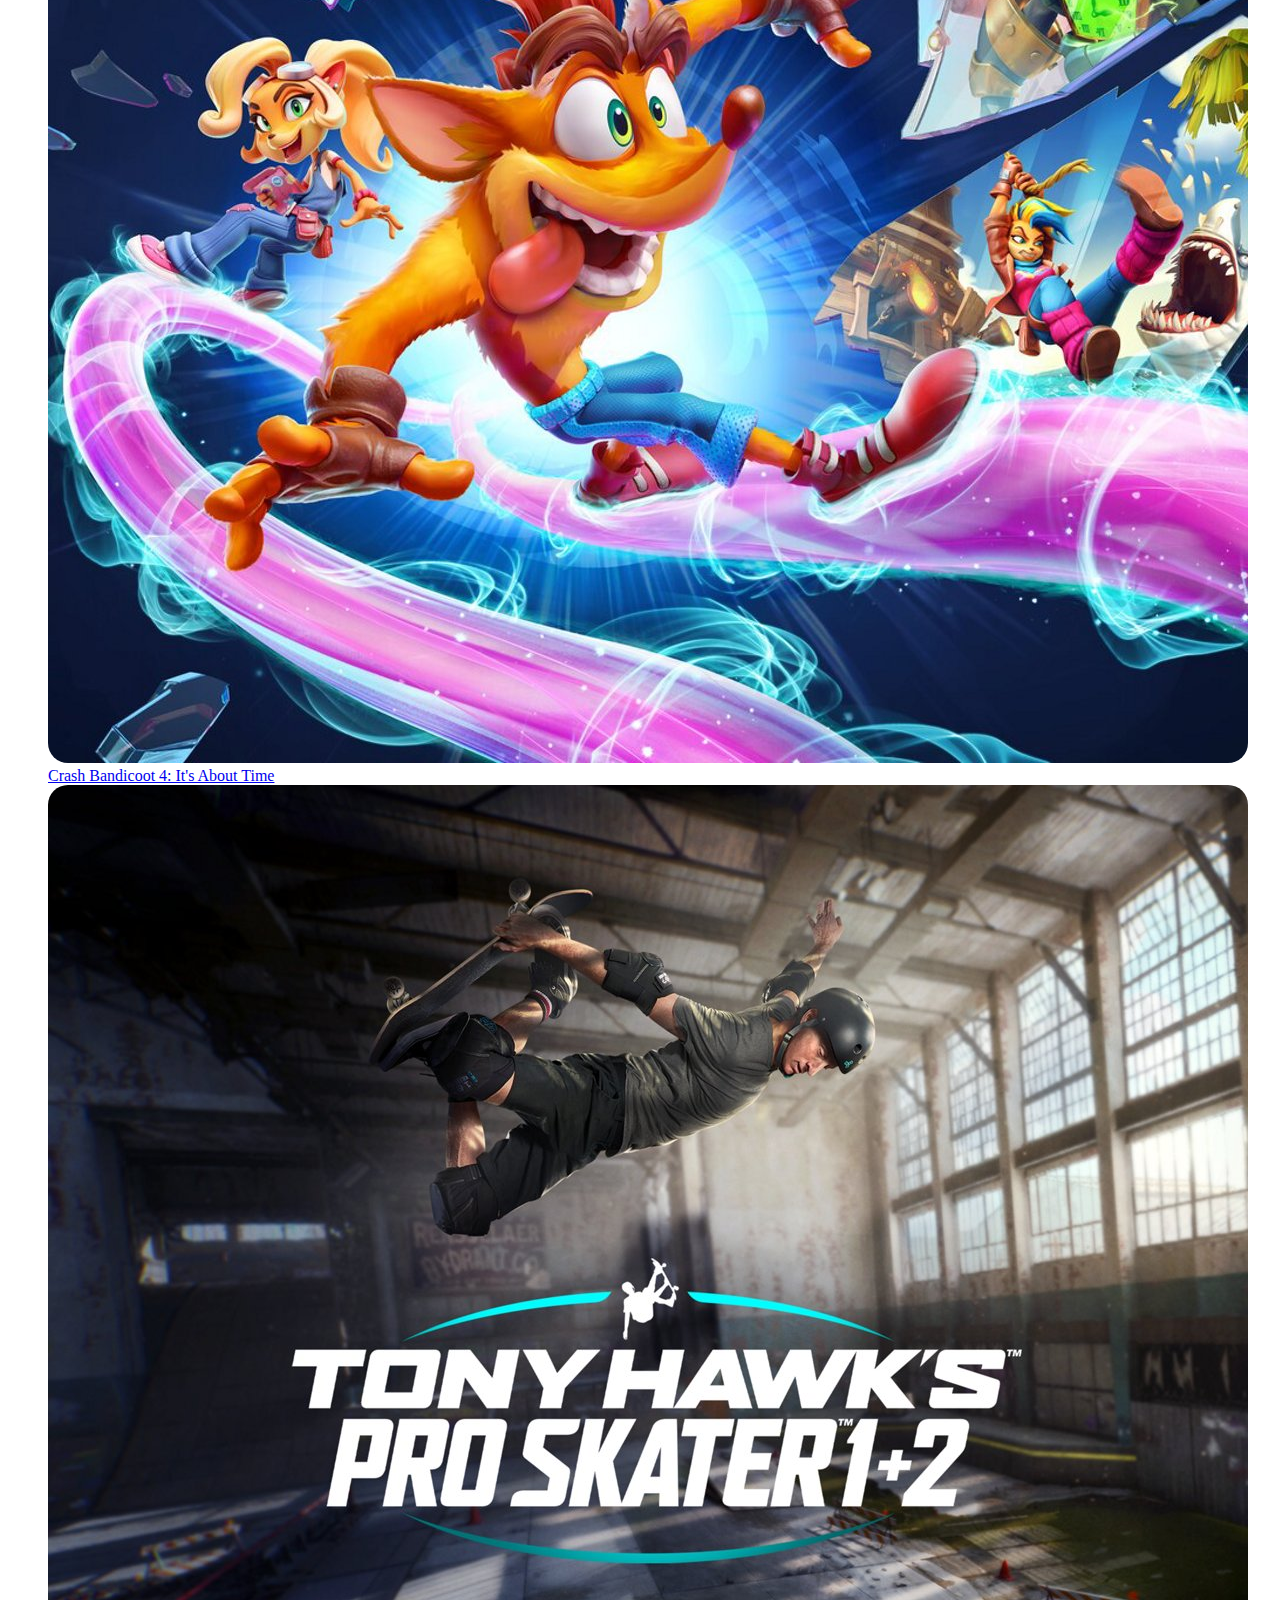
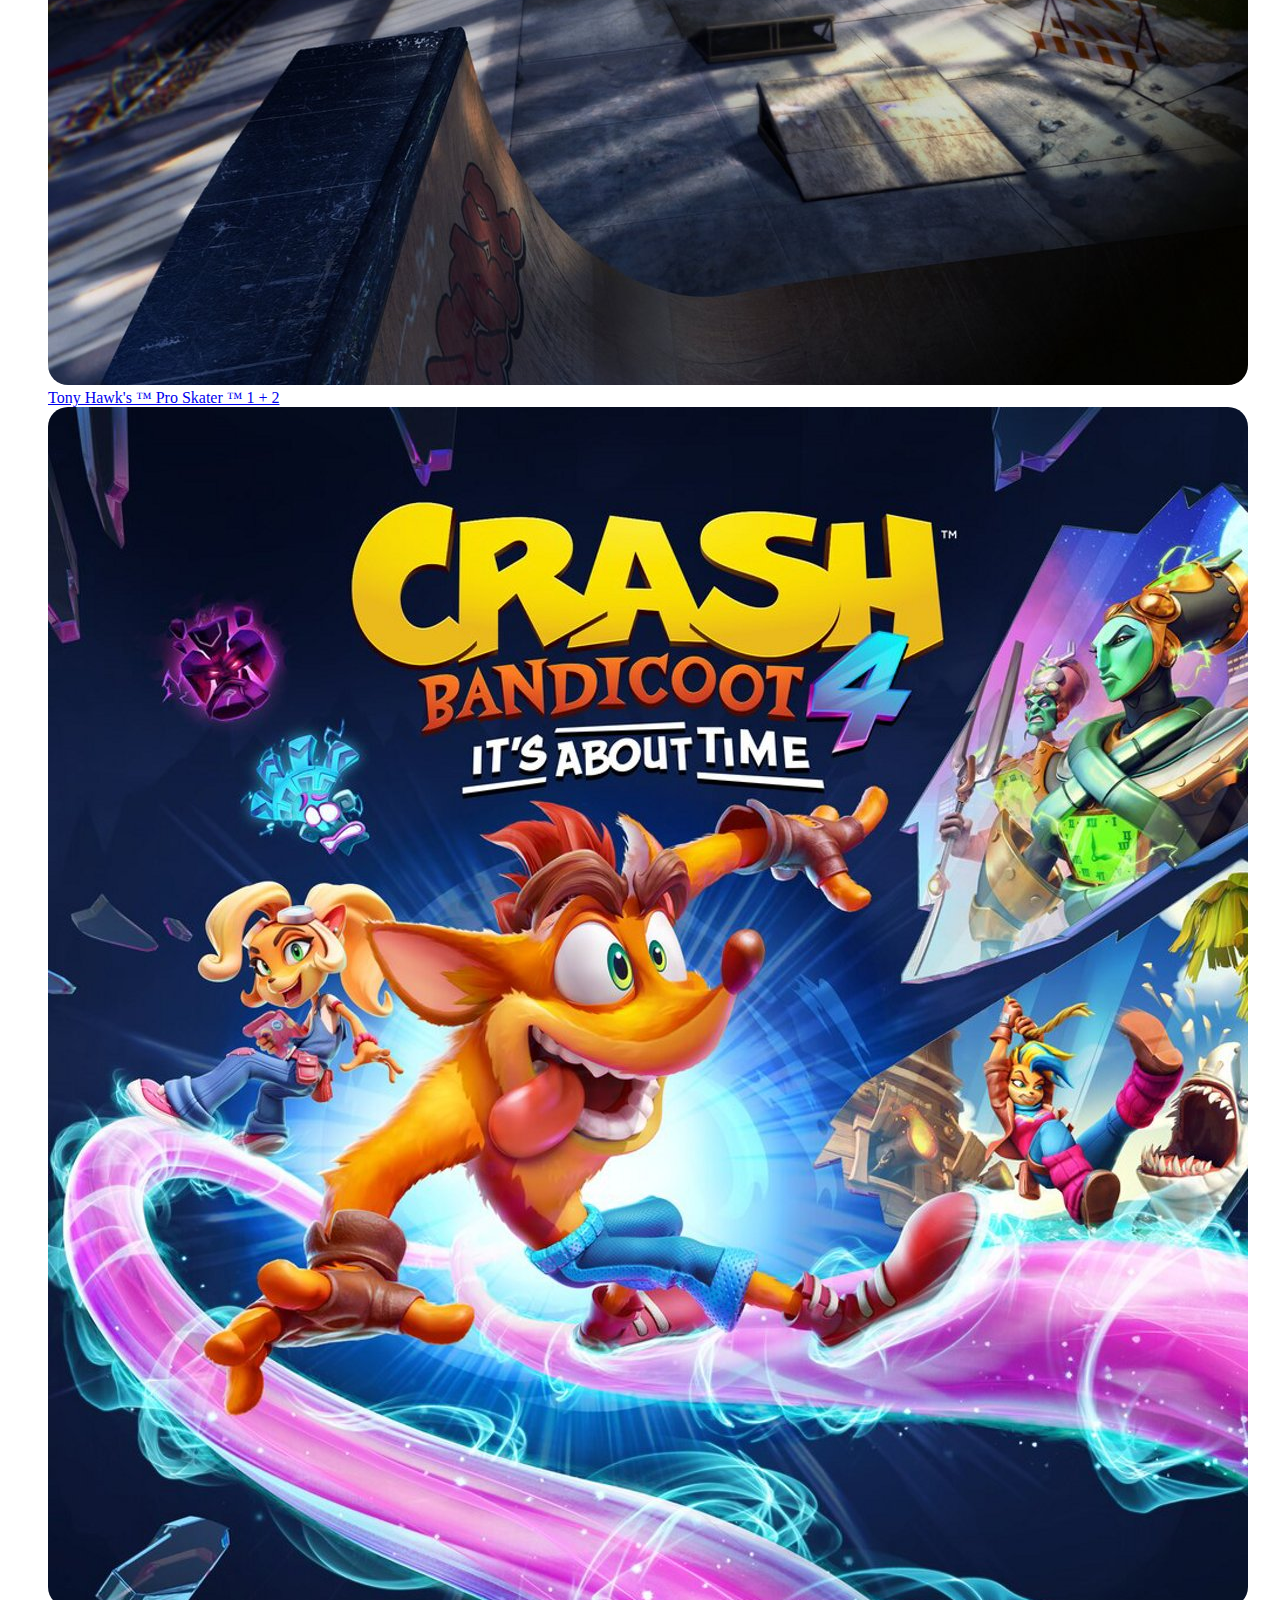
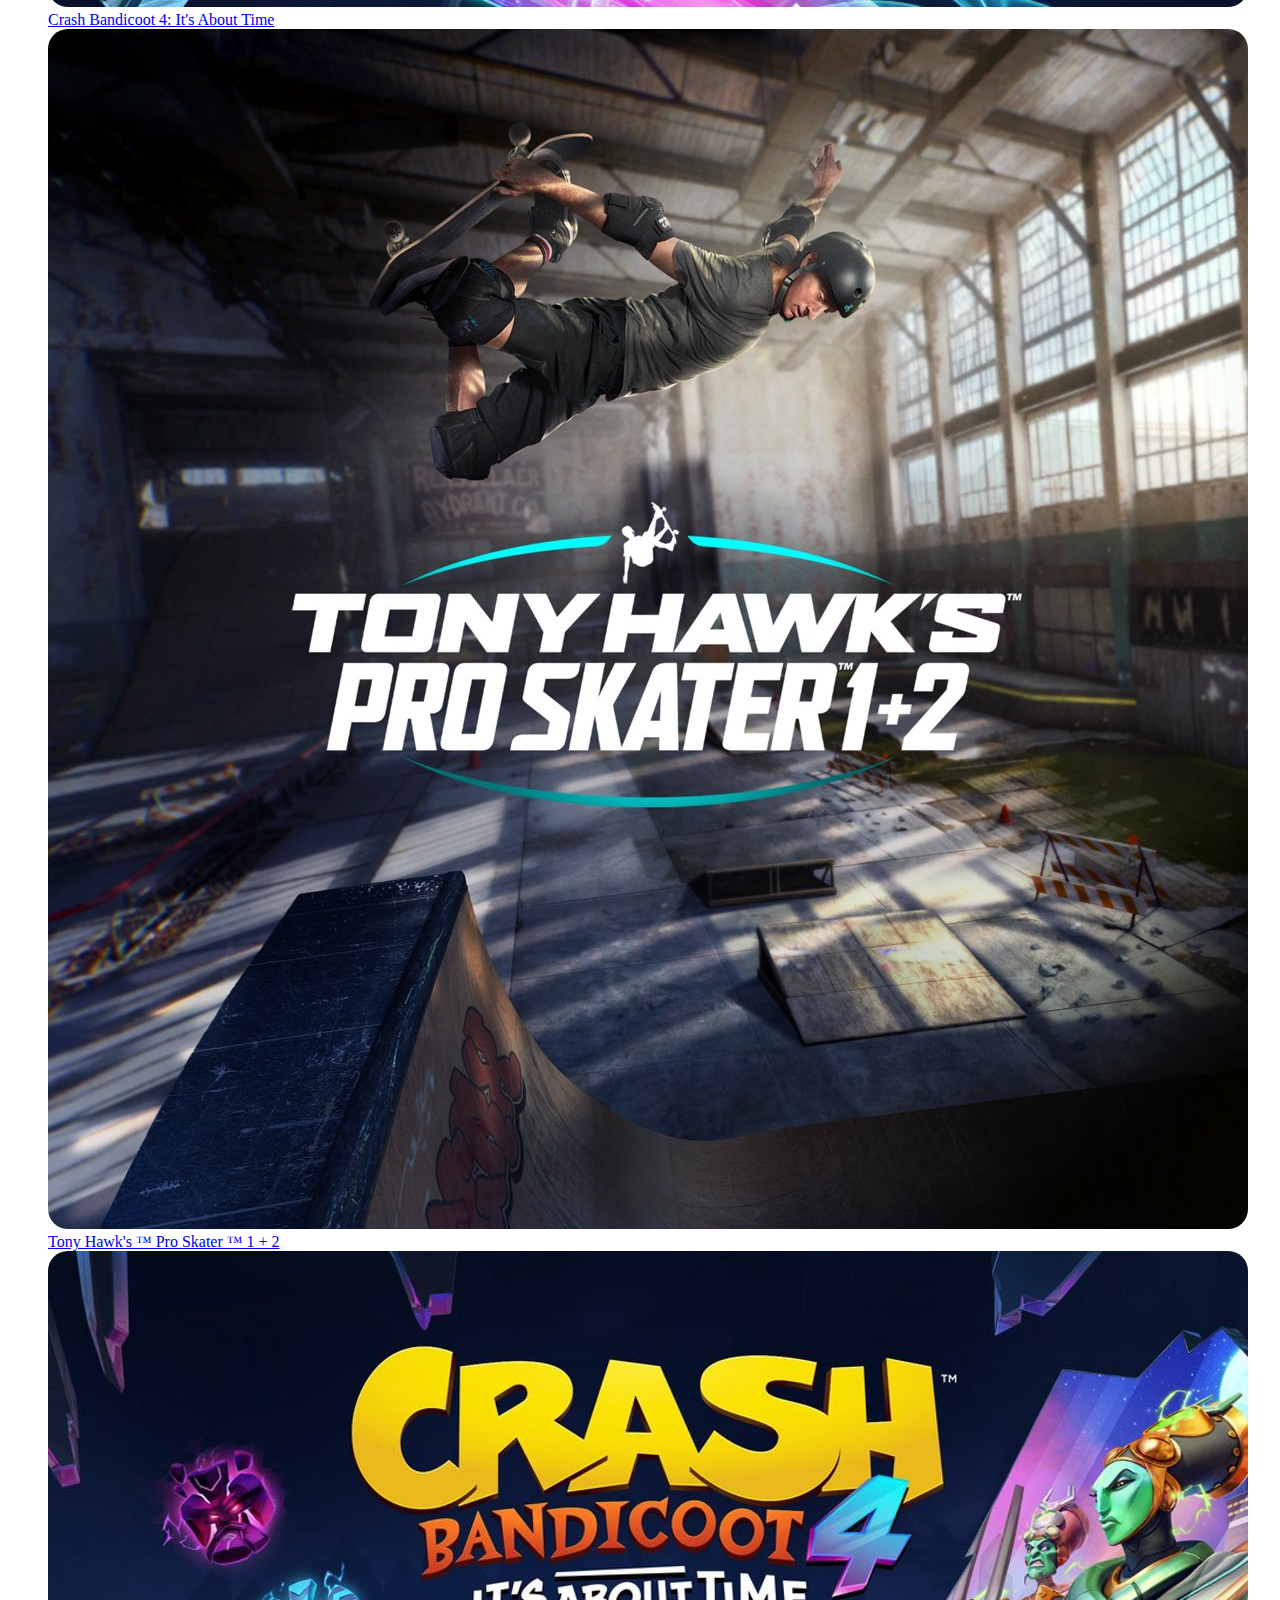
==== commit dc0be138: "add-footer" ====
--- a/index.html
+++ b/index.html
@@ -478,7 +478,7 @@
         </section>
 
         <!-- social -->
-        <section class="social py-5">
+        <section class="social">
             <div class="social_section_title fs-2 text-center">
                 Seguici sui social media
             </div>
@@ -502,6 +502,58 @@
         </section>
 
     </main>
+    <footer class="ps__footer">
+        <div class="container__main">
+            <div class="row row-cols-1 row-cols-lg-2">
+                <div class="col">
+                    <img class="img-fluid" src="img/ps-footer.svg" width="118" alt="logo_footer_ps">
+                    <div class="py-4 text-white">
+                        <i class="fa-solid fa-globe"></i>
+                        <div class=" d-inline ms-2"> Country / Region: italy</div>
+                    </div>
+                </div>
+
+                <div class="col">
+                    <div class="row row-cols-1 row-cols-lg-3 row-cols-md-3">
+                        <ul class="list-unstyled">
+                            <li><a class="text-white text-decoration-none lh-lg text-capitalize" href="">link footer n</a></li>
+                            <li><a class="text-white text-decoration-none lh-lg text-capitalize" href="">link footer n</a></li>
+                            <li><a class="text-white text-decoration-none lh-lg text-capitalize" href="">link footer n</a></li>
+                            <li><a class="text-white text-decoration-none lh-lg text-capitalize" href="">link footer n</a></li>
+                            <li><a class="text-white text-decoration-none lh-lg text-capitalize" href="">link footer n</a></li>
+                        </ul>
+
+                        <ul class="list-unstyled">
+                            <li><a class="text-white text-decoration-none lh-lg text-capitalize" href="">link footer n</a></li>
+                            <li><a class="text-white text-decoration-none lh-lg text-capitalize" href="">link footer n</a></li>
+                            <li><a class="text-white text-decoration-none lh-lg text-capitalize" href="">link footer n</a></li>
+                            <li><a class="text-white text-decoration-none lh-lg text-capitalize" href="">link footer n</a></li>
+                            <li><a class="text-white text-decoration-none lh-lg text-capitalize" href="">link footer n</a></li>
+                            <li><a class="text-white text-decoration-none lh-lg text-capitalize" href="">link footer n</a></li>
+                            <li><a class="text-white text-decoration-none lh-lg text-capitalize" href="">link footer n</a></li>
+                        </ul>
+
+                        <ul class="list-unstyled">
+                            <li><a class="text-white text-decoration-none lh-lg text-capitalize" href="">link footer n</a></li>
+                            <li><a class="text-white text-decoration-none lh-lg text-capitalize" href="">link footer n</a></li>
+                            <li><a class="text-white text-decoration-none lh-lg text-capitalize" href="">link footer n</a></li>
+                        </ul>
+                    </div>
+                </div>
+                <div class="col">
+                    <img class="pb-3" src="img/sie-logo.svg" width="150" alt="">
+                    <div class="text-white">
+                        Website &copy;2021 Sony Interactive Entertainament Europe Limited. Tutti i contenuti, nomi dei giochi, nomi commerciali e/o di abbigliamento
+                        ,marchi registrati, grafica e immagini associati sono marchi registrati e/o materiale protetto da copyright dei rispettivi proprietari. Tutti i diritti Riservati.
+                        <a class="text-white" href="#">Maggiori info</a>
+                    </div>
+                </div>
+                <div>
+
+                </div>
+            </div>
+        </div>
+    </footer>
 
 </body>
 
--- a/css/app.css
+++ b/css/app.css
@@ -215,6 +215,9 @@
     padding: 0 1rem;
 }
 
+.social, .ps__footer {
+    padding: 5rem 0;
+}
 
 /* ******************************** */
 @media all and (min-width:992px) {
@@ -238,3 +241,9 @@
     }
 }
 /* *********************************** */
+
+/* footer */
+
+footer {
+    background-color: #00439c;
+}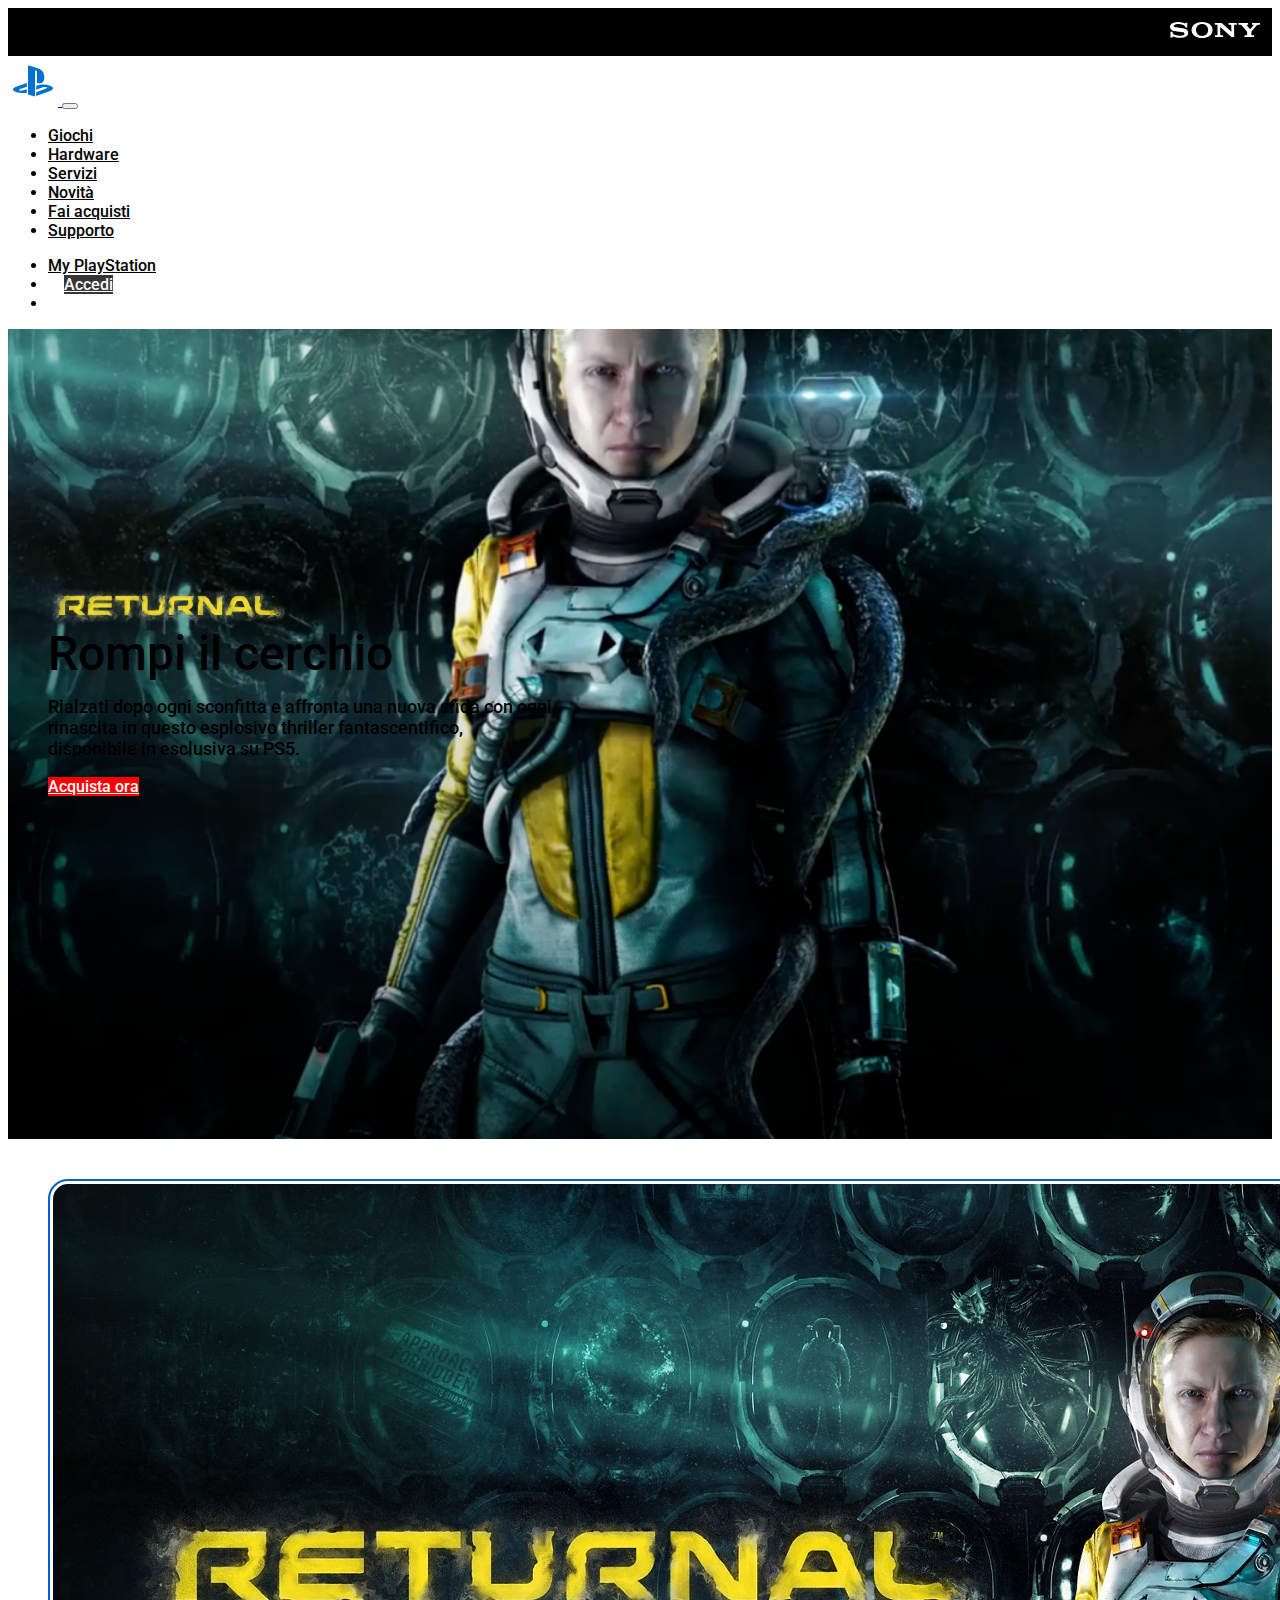
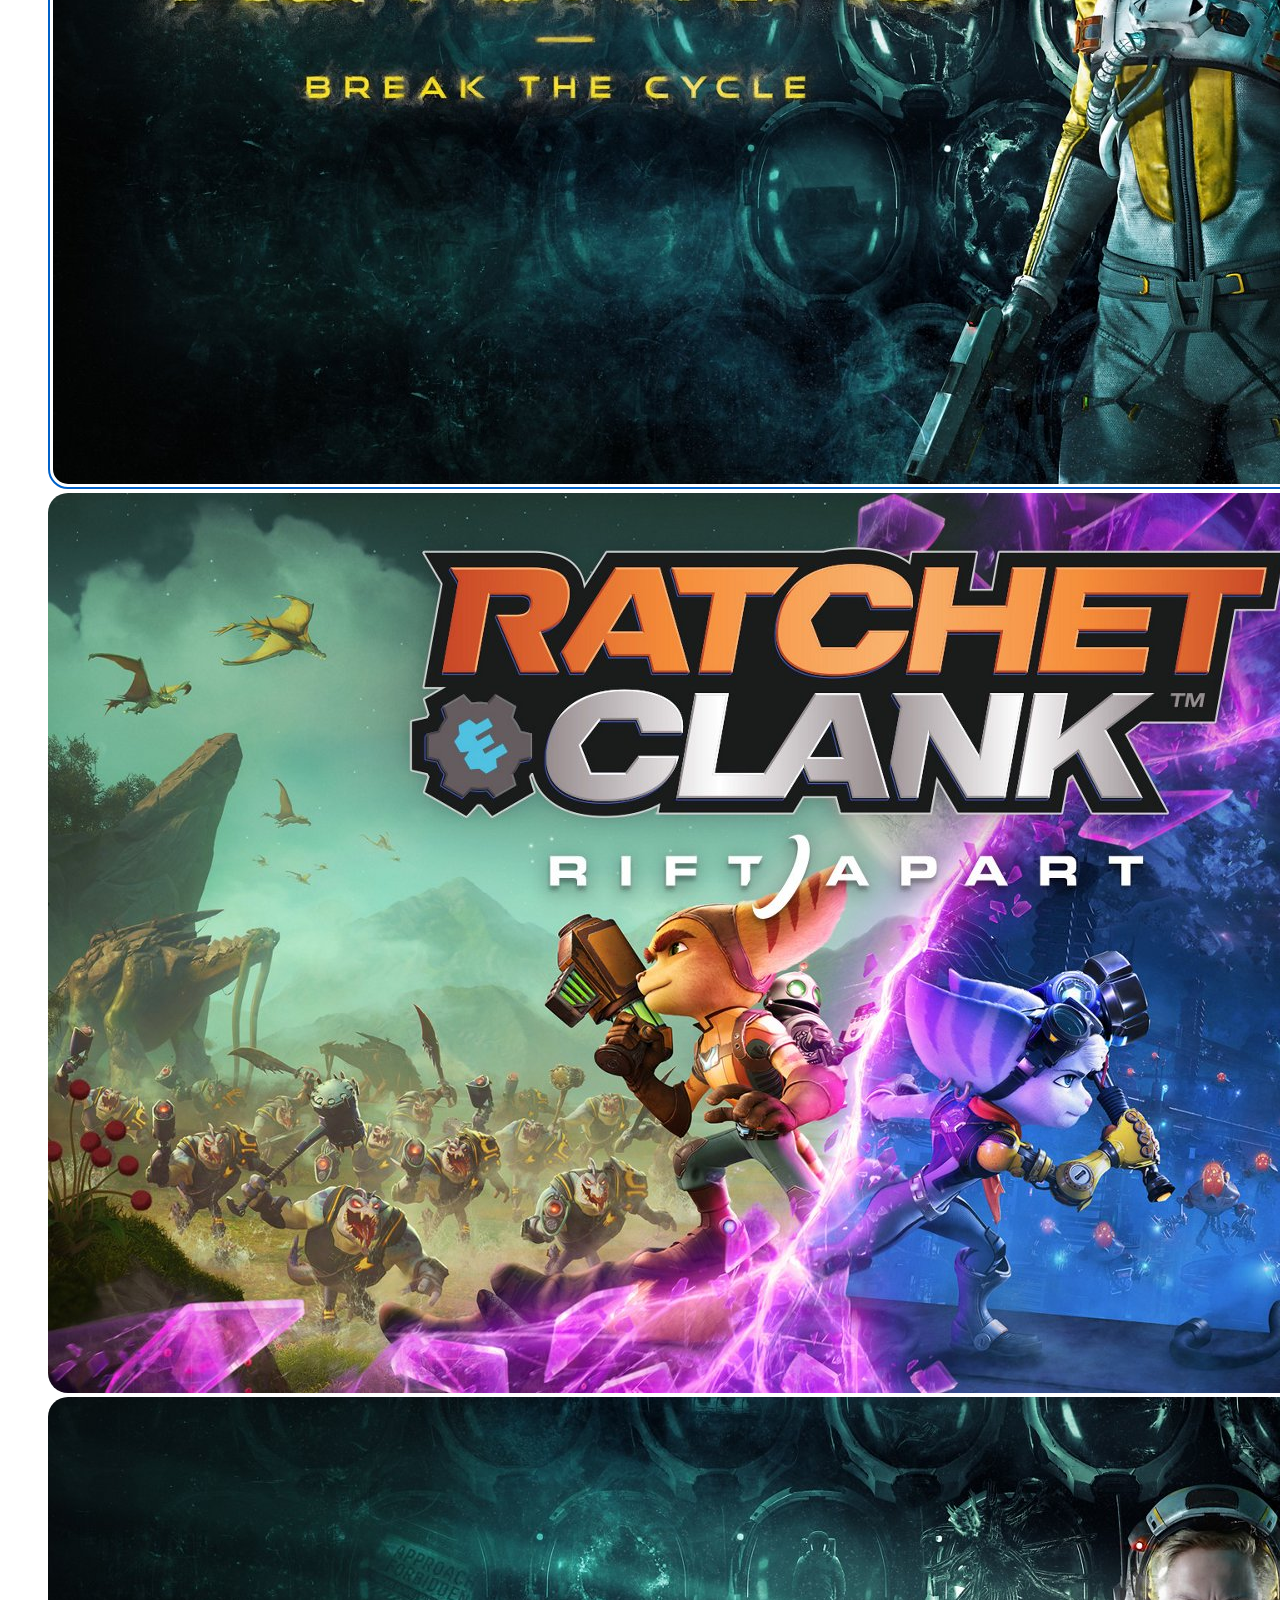
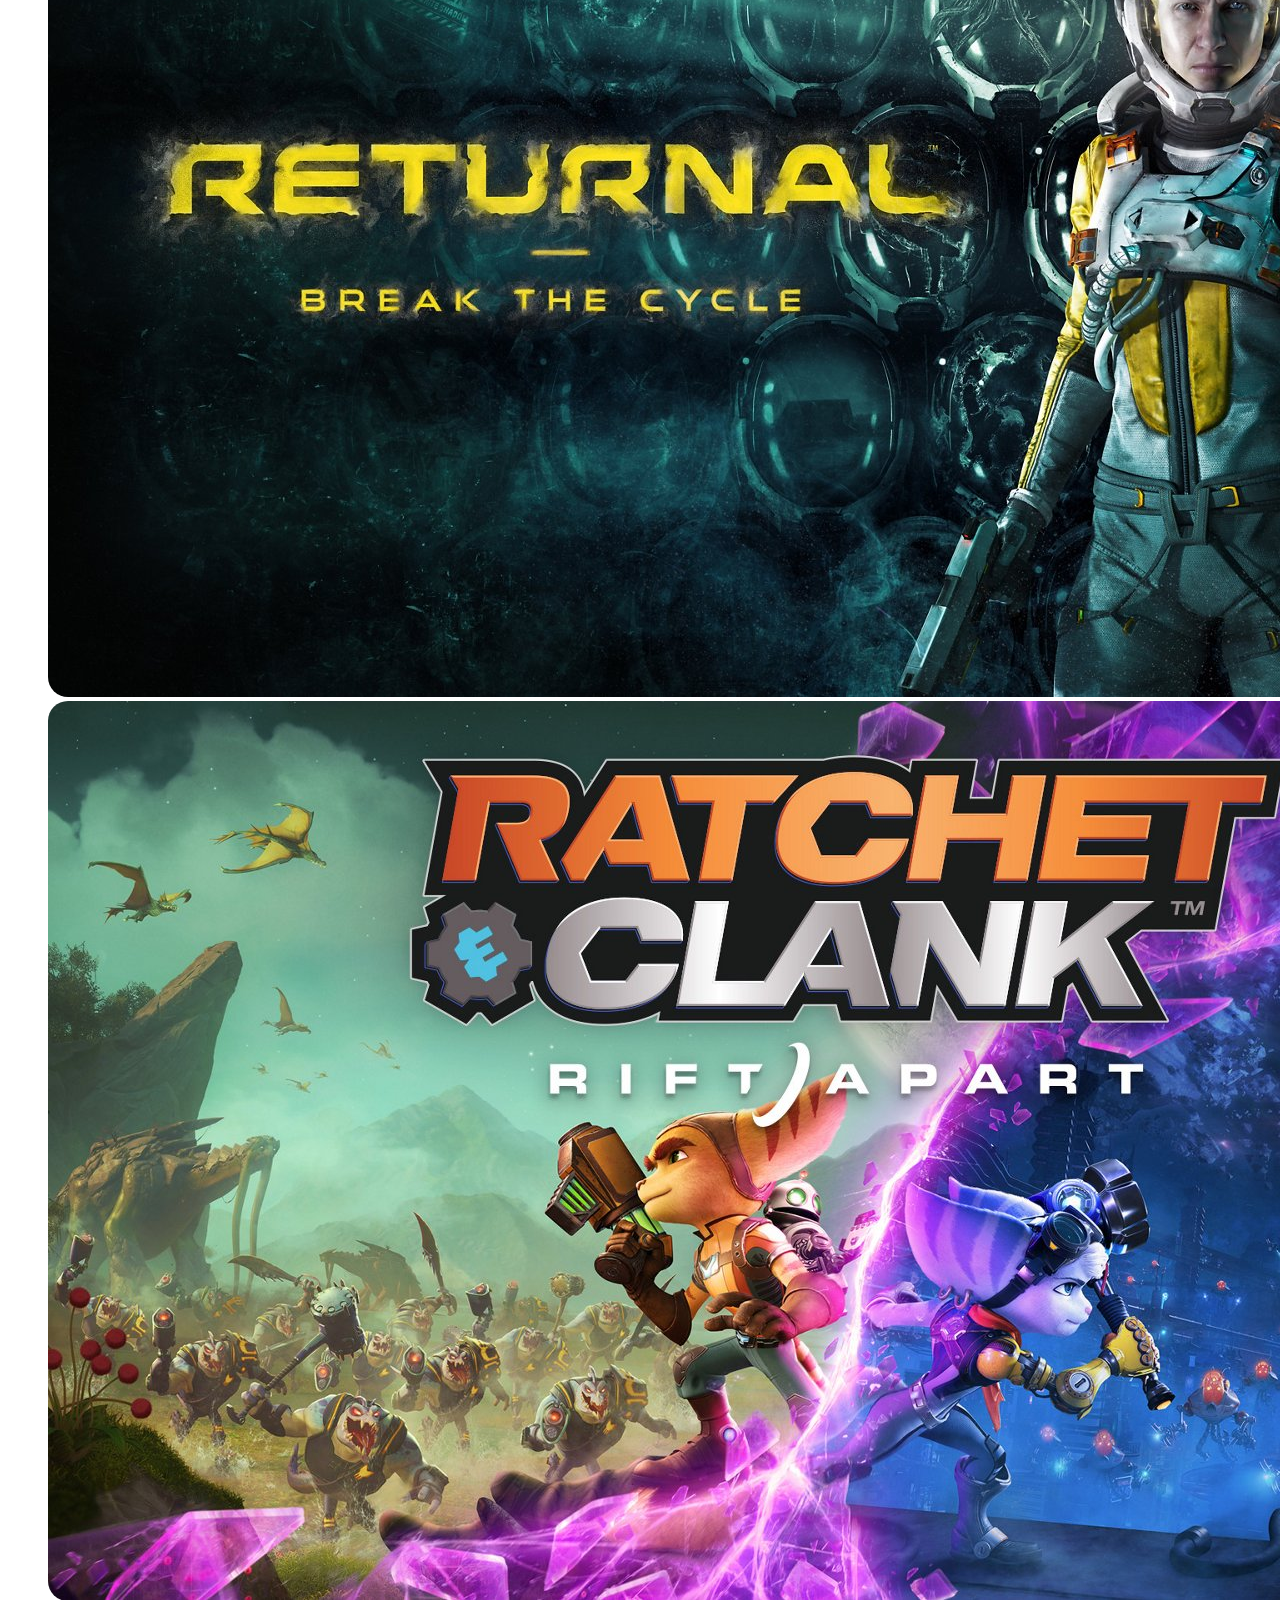
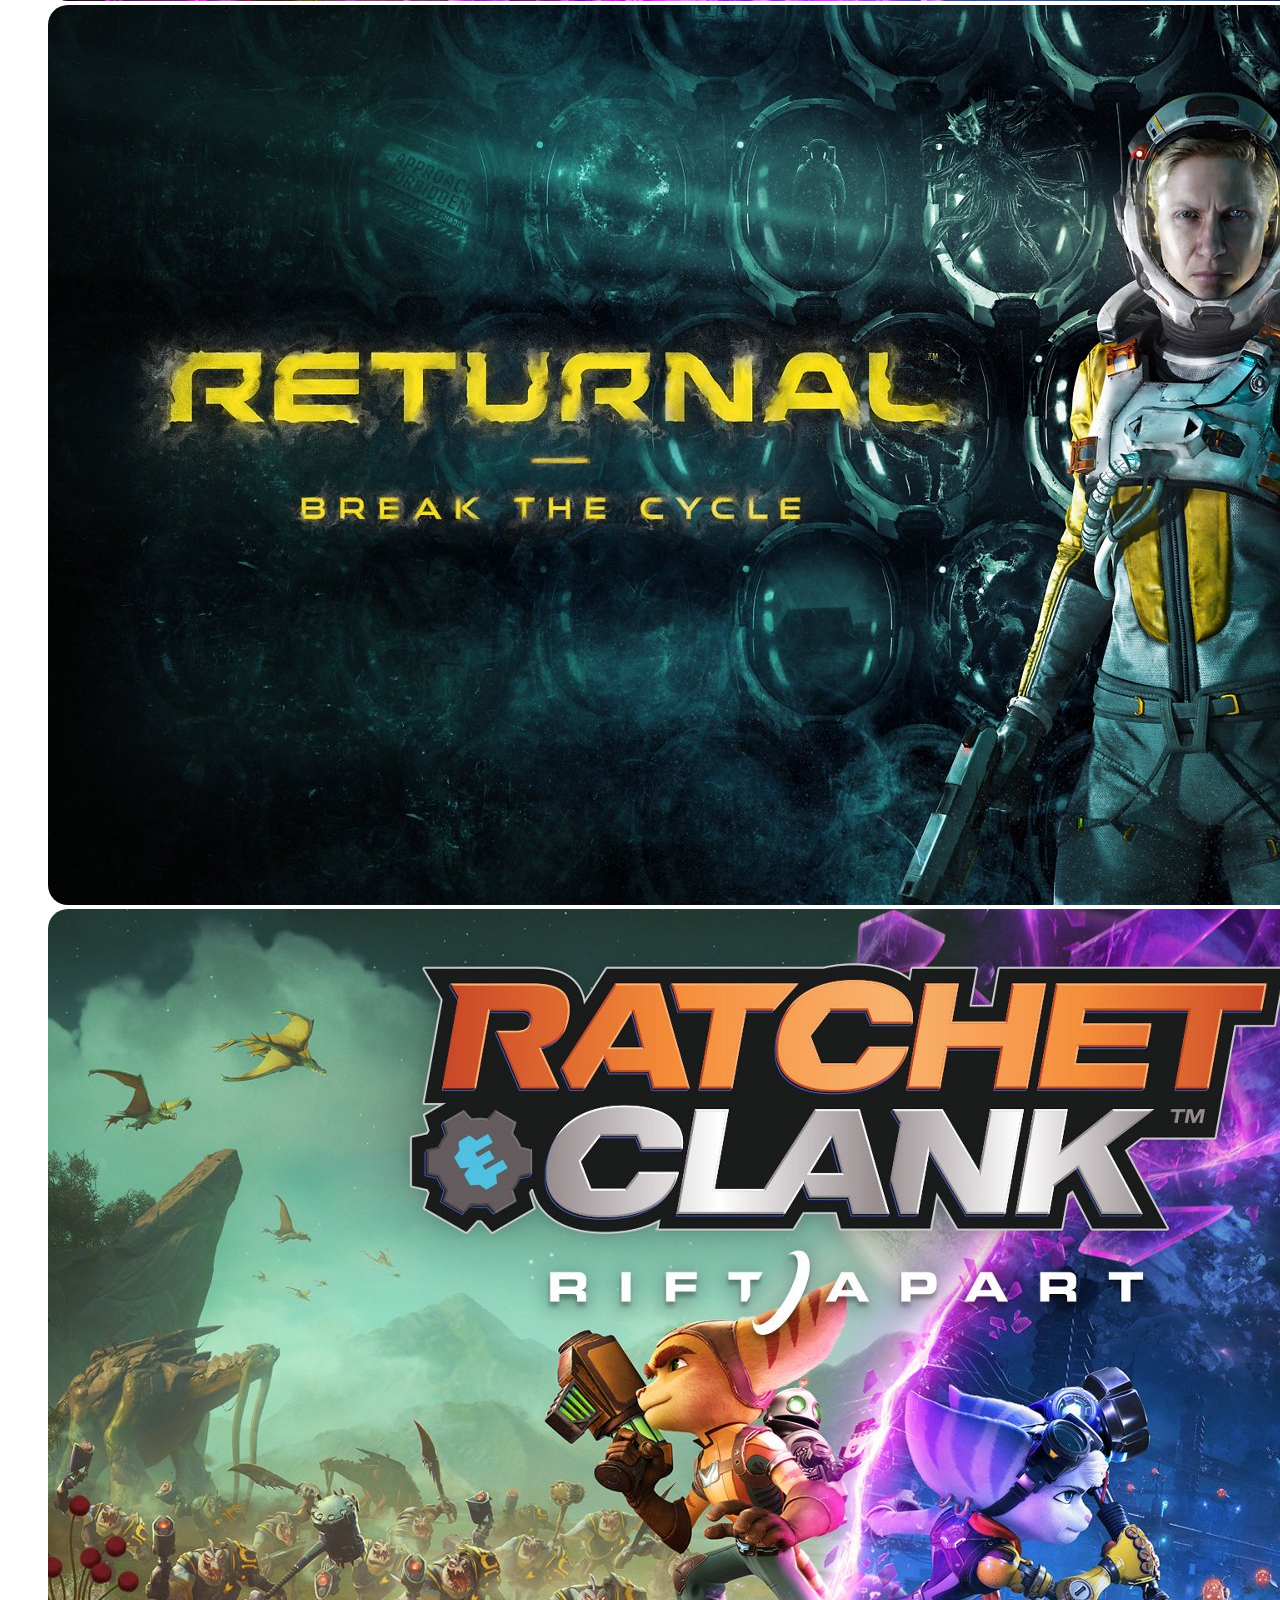
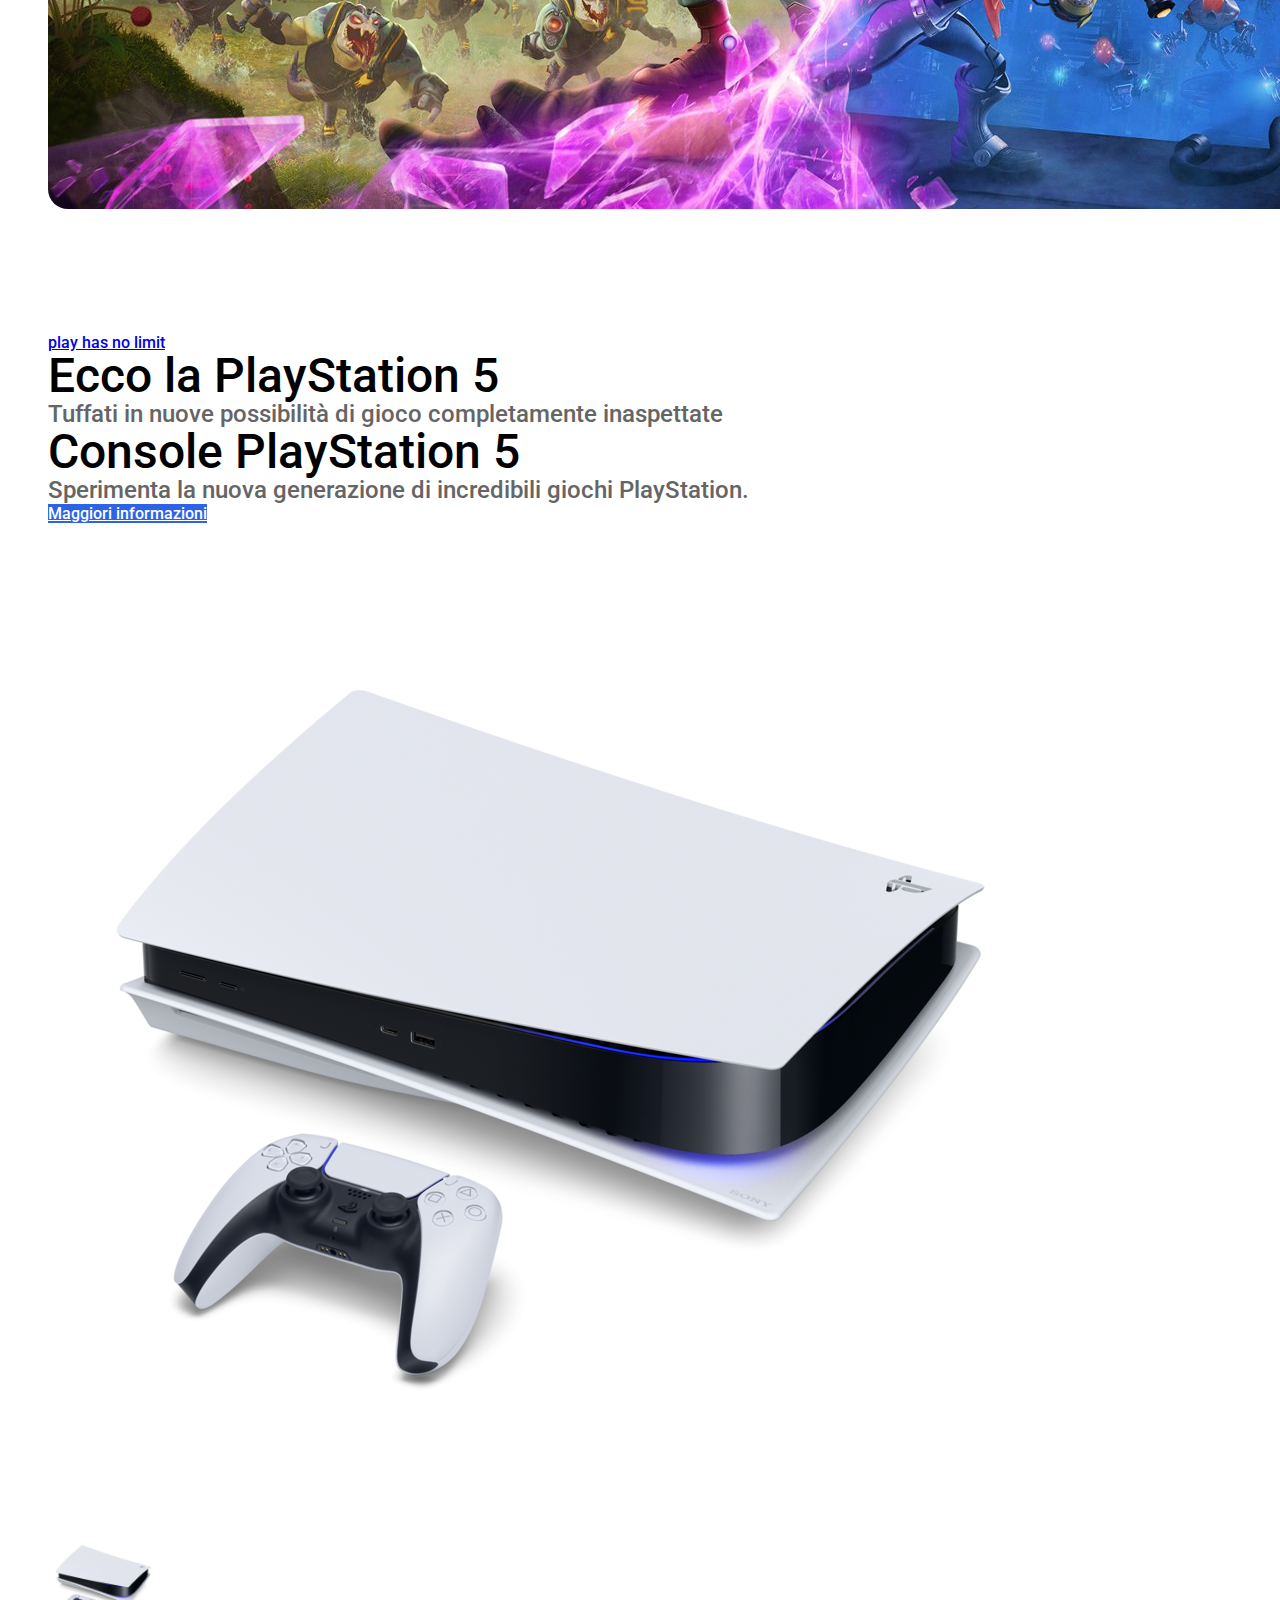
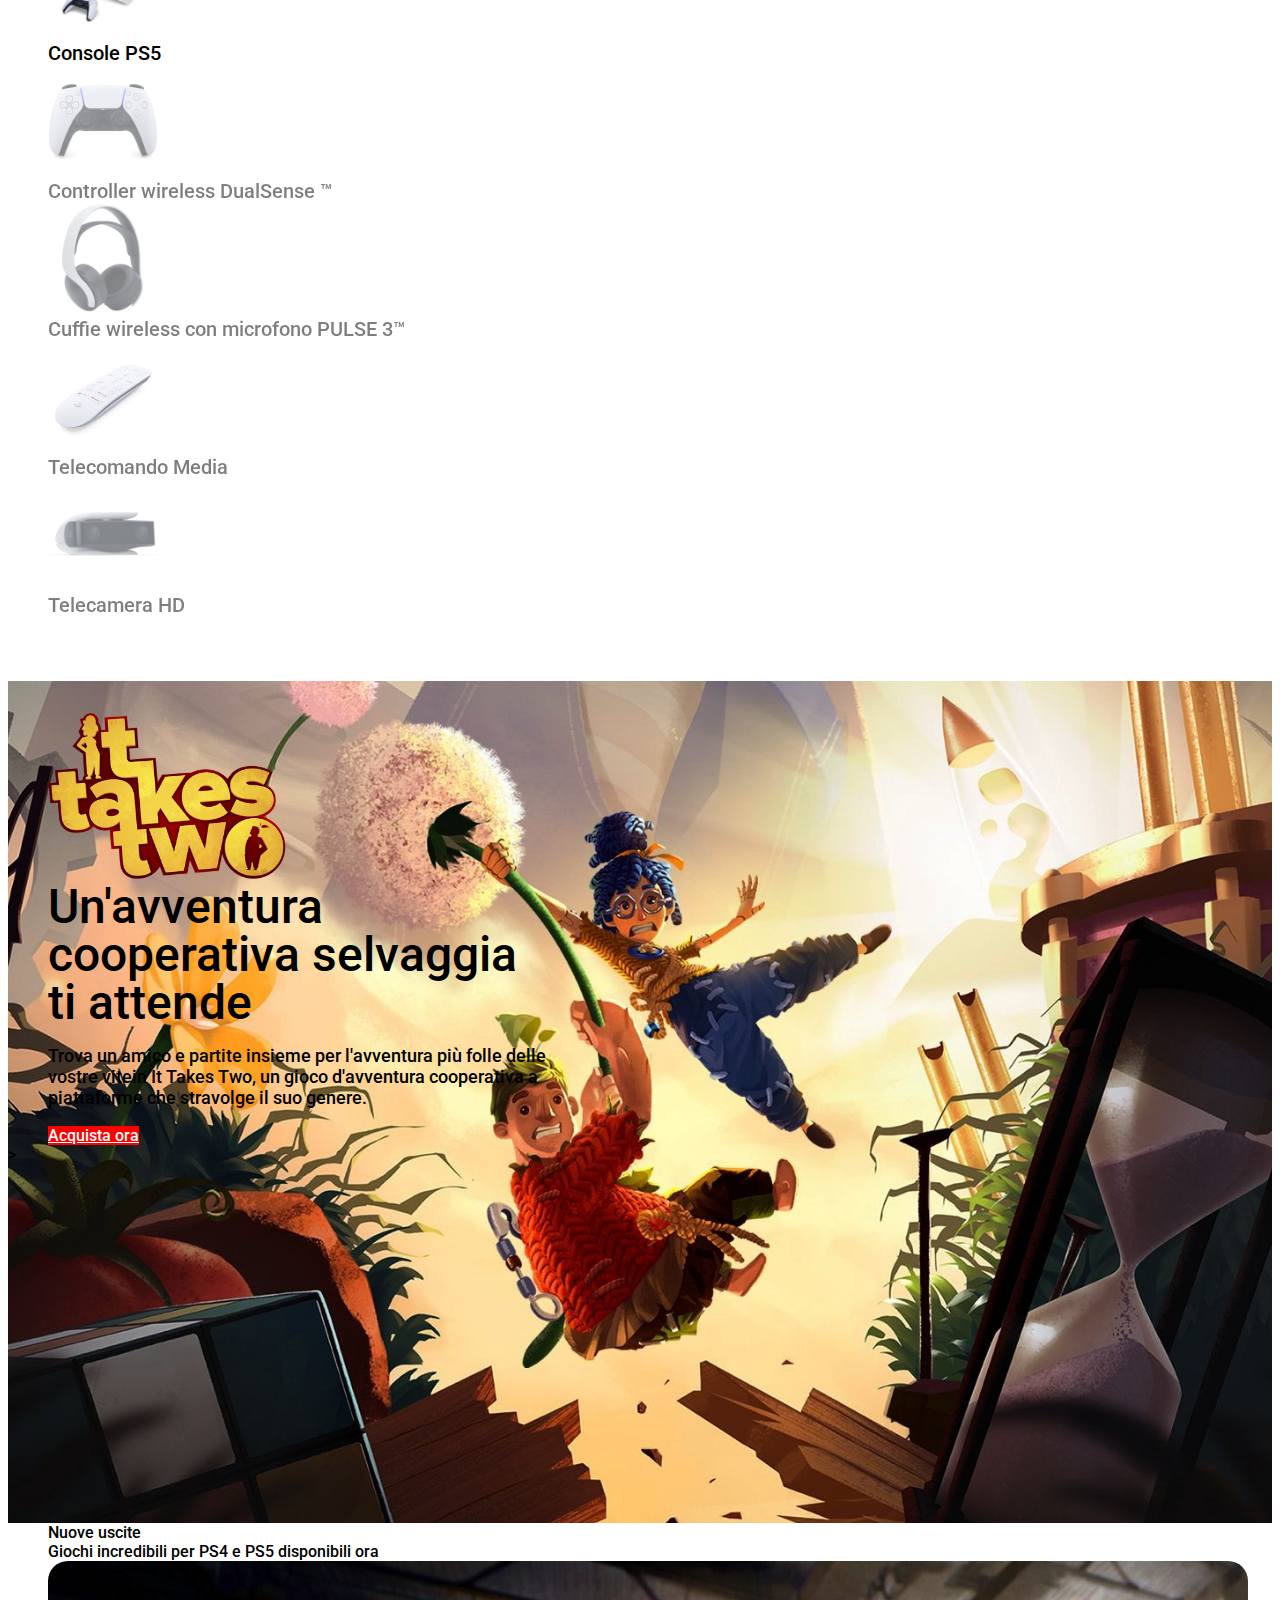
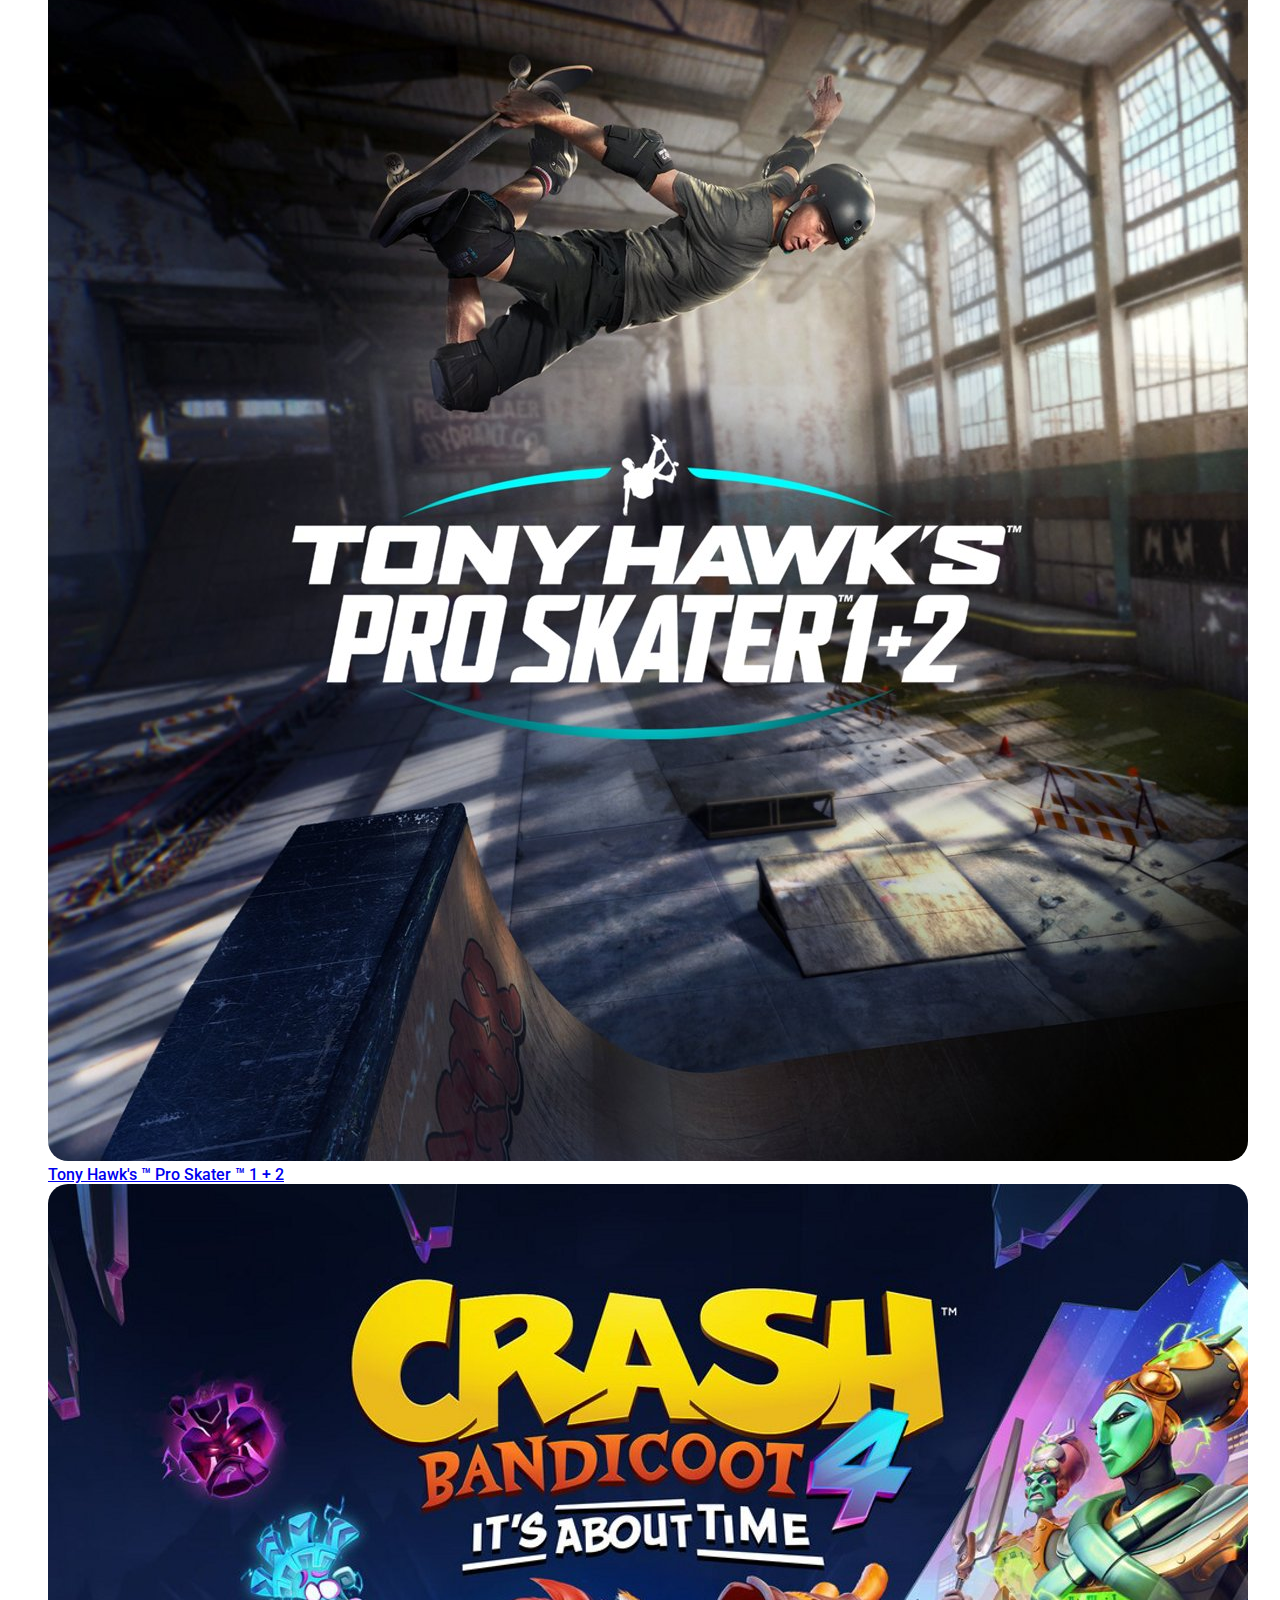
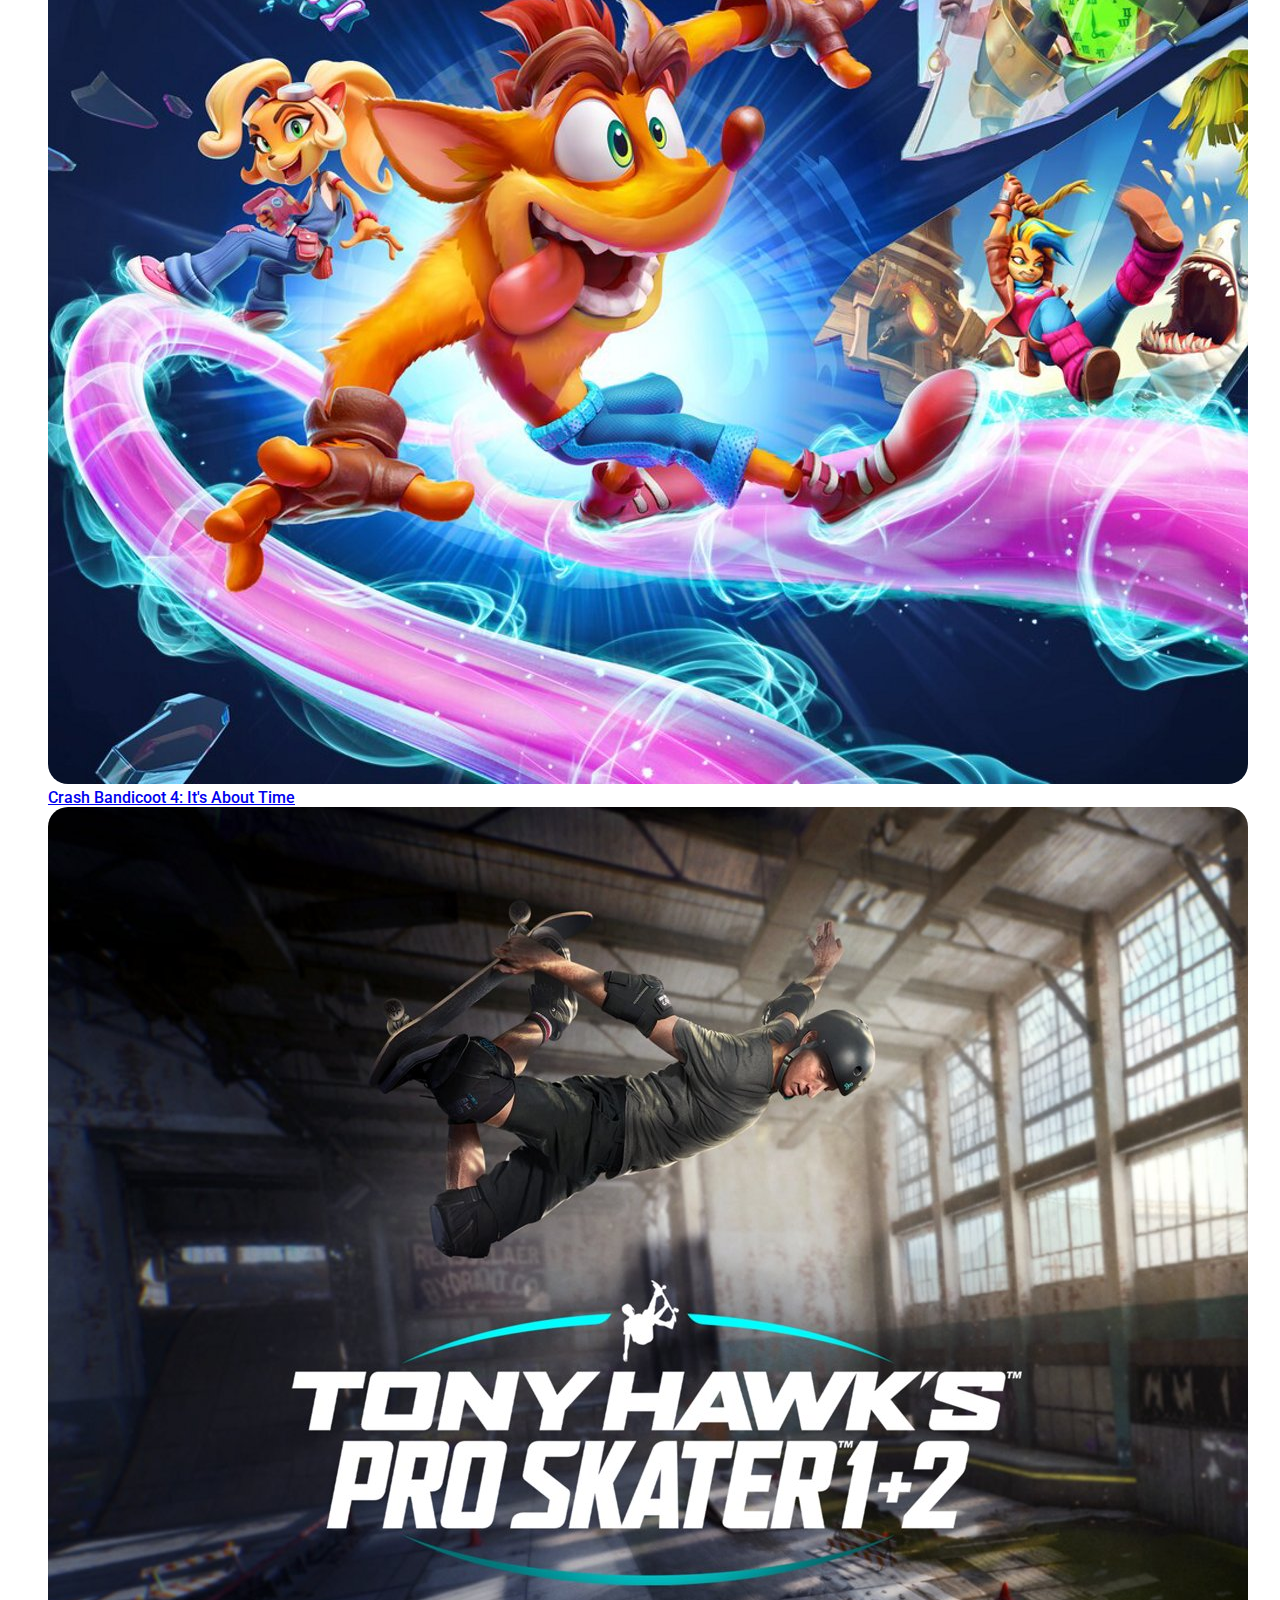
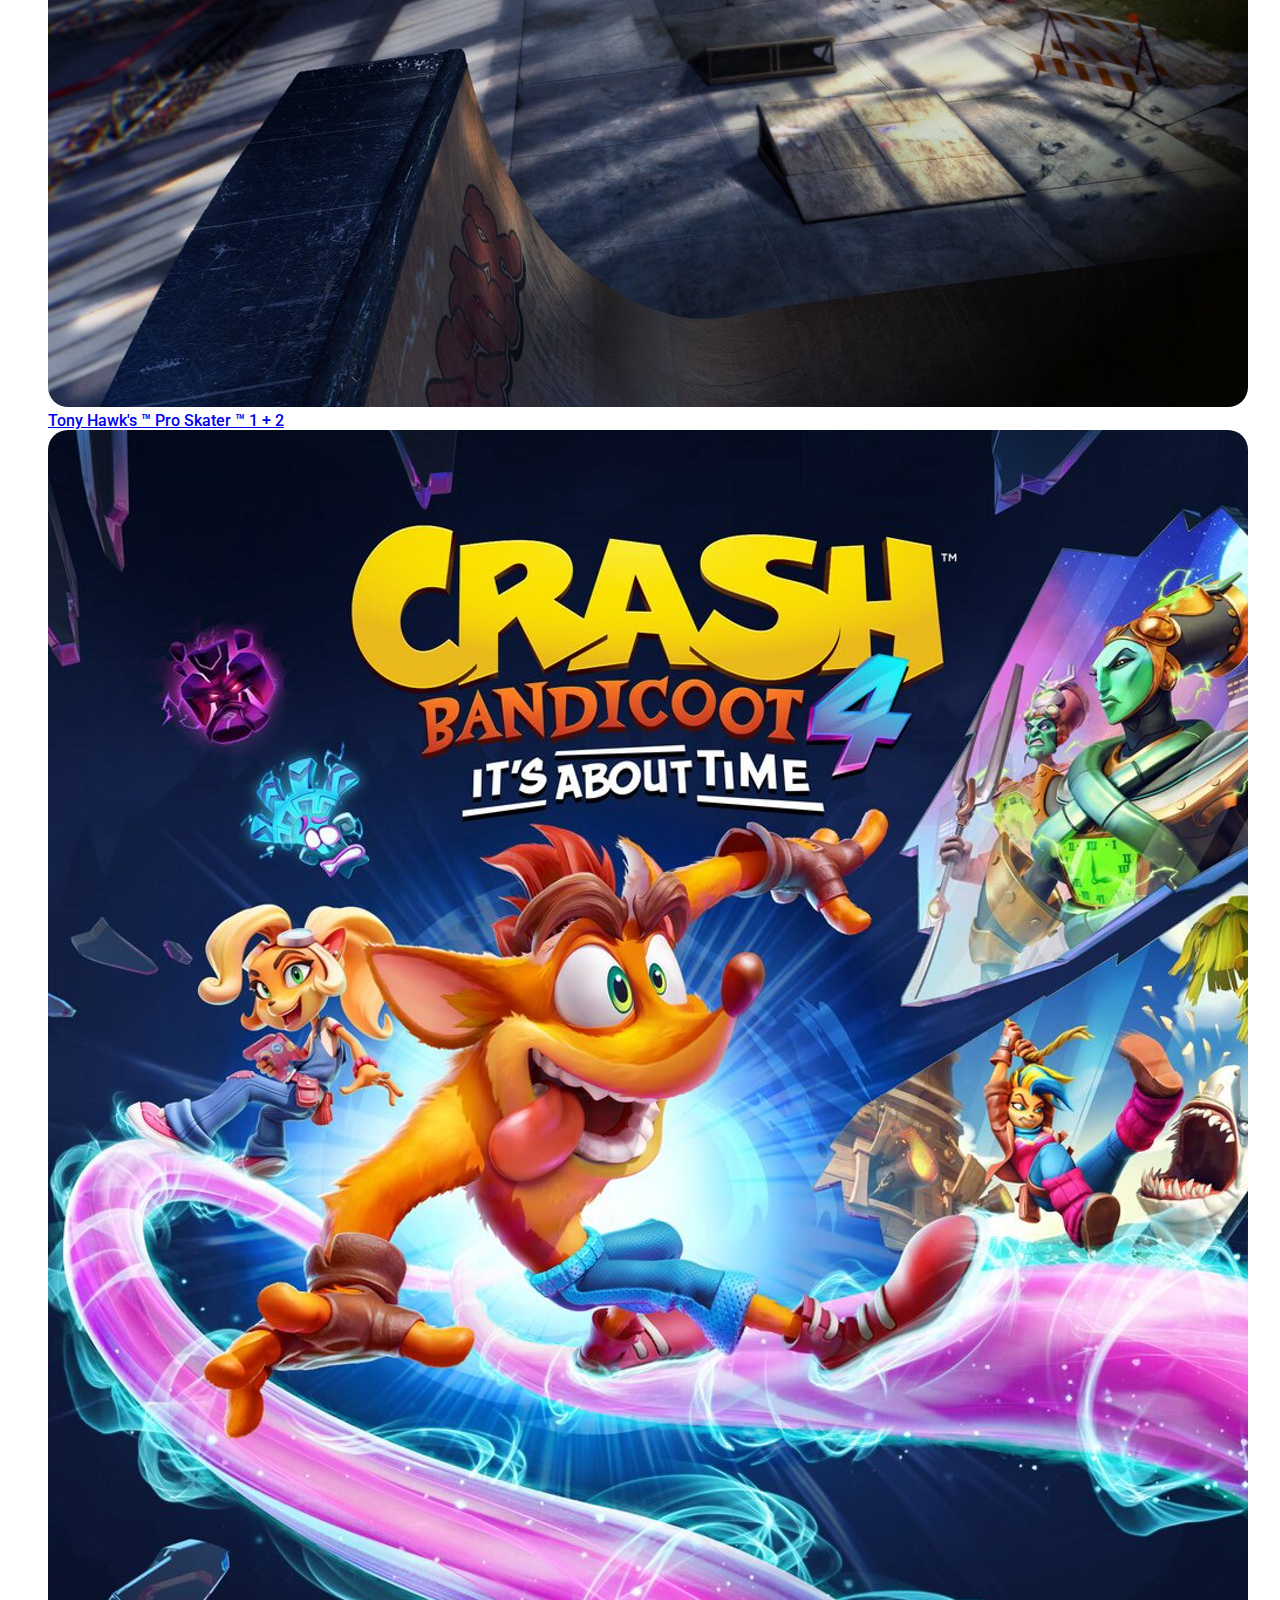
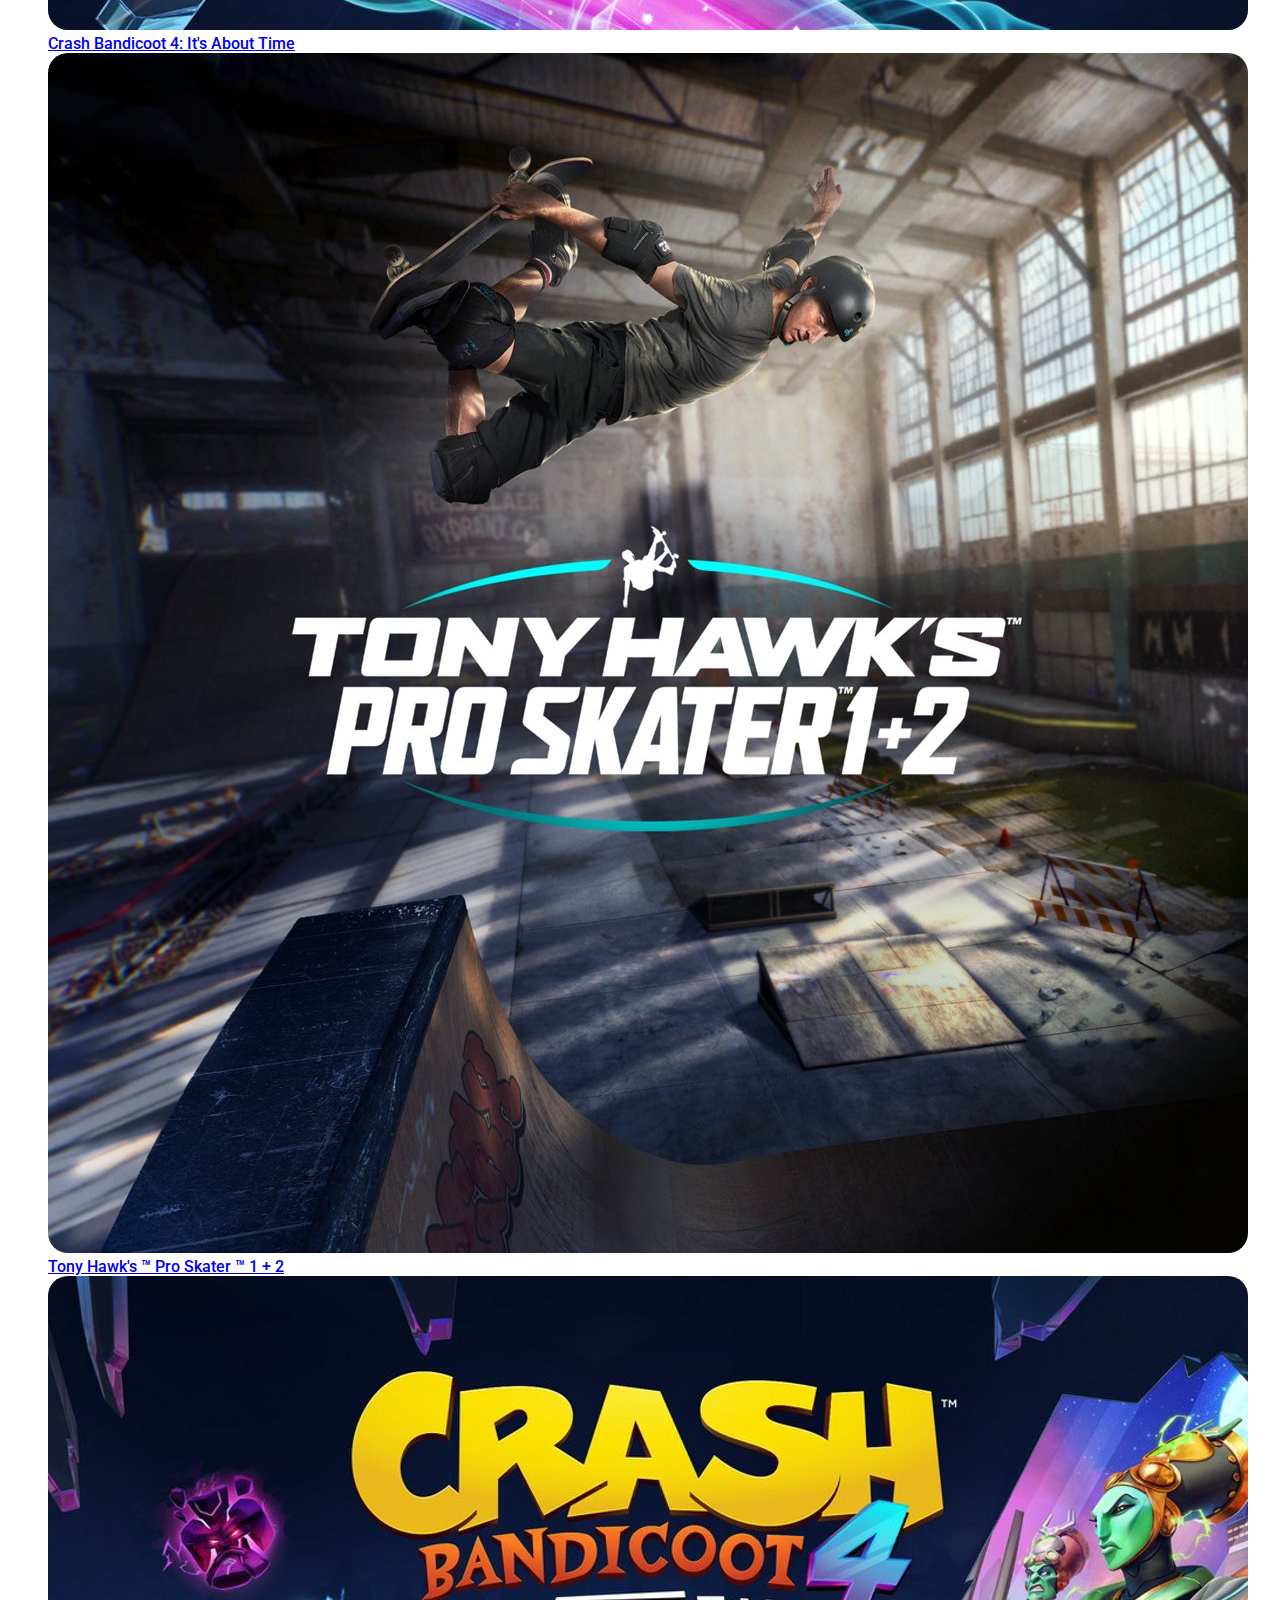
==== commit 9157f68c: "check-font" ====
--- a/index.html
+++ b/index.html
@@ -9,6 +9,9 @@
         integrity="sha512-KfkfwYDsLkIlwQp6LFnl8zNdLGxu9YAA1QvwINks4PhcElQSvqcyVLLD9aMhXd13uQjoXtEKNosOWaZqXgel0g=="
         crossorigin="anonymous" referrerpolicy="no-referrer" />
     <link rel="stylesheet" href="css/app.css">
+    <link rel="preconnect" href="https://fonts.googleapis.com">
+    <link rel="preconnect" href="https://fonts.gstatic.com" crossorigin>
+    <link href="https://fonts.googleapis.com/css2?family=Open+Sans:wght@300;400;700&family=Roboto:wght@400;500;700&display=swap" rel="stylesheet">
     <!-- Bootstrap CSS -->
     <link href="https://cdn.jsdelivr.net/npm/bootstrap@5.1.3/dist/css/bootstrap.min.css" rel="stylesheet"
         integrity="sha384-1BmE4kWBq78iYhFldvKuhfTAU6auU8tT94WrHftjDbrCEXSU1oBoqyl2QvZ6jIW3" crossorigin="anonymous">
@@ -175,7 +178,7 @@
                     <div class="text-uppercase text-center">
                         <a class="text-decoration-none " href="#">play has no limit</a> 
                     </div>
-                    <div class="text-center ps5__title fw-bold">
+                    <div class="text-center ps5__title">
                         Ecco la PlayStation 5 
                     </div>
                     <div class="text-center pt-3 ps5__info">
@@ -184,7 +187,7 @@
 
                     <div class="row row-cols-lg-2 row-cols-1 row-cols-sm-1 row-cols-md-2 align-items-center pt-5">
                         <div class="col">
-                            <div class="console__ps5 fw-bold">
+                            <div class="console__ps5">
                                 Console PlayStation 5
                             </div>
                             <div class="console__ps5__info pt-4">
@@ -273,7 +276,7 @@
                     <div class="col">
                         <a class=" text-decoration-none" href="#">
                             <img class="img-fluid img__new__exit" src="img/tony-hawks-pro-skater-1-2-store-art.jpg" alt="">
-                            <div class="text-white pt-2 fs-6 fw-bold">
+                            <div class="text-white pt-2 fs-6">
                                 Tony Hawk's &trade; Pro Skater &trade; 1 + 2
                             </div>
                         </a>
@@ -281,7 +284,7 @@
                     <div class="col">
                         <a class=" text-decoration-none" href="#">
                             <img class="img-fluid img__new__exit" src="img/crash-bandicoot-4-its-about-time-store-art.jpg" alt="">
-                            <div class="text-white pt-2 fs-6 fw-bold">
+                            <div class="text-white pt-2 fs-6">
                                 Crash Bandicoot 4: It's About Time
                             </div>
                         </a>
@@ -289,7 +292,7 @@
                     <div class="col">
                         <a class=" text-decoration-none" href="#">
                             <img class="img-fluid img__new__exit" src="img/tony-hawks-pro-skater-1-2-store-art.jpg" alt="">
-                            <div class="text-white pt-2 fs-6 fw-bold">
+                            <div class="text-white pt-2 fs-6">
                                 Tony Hawk's &trade; Pro Skater &trade; 1 + 2
                             </div>
                         </a>
@@ -297,7 +300,7 @@
                     <div class="col">
                         <a class=" text-decoration-none" href="#">
                             <img class="img-fluid img__new__exit" src="img/crash-bandicoot-4-its-about-time-store-art.jpg" alt="">
-                            <div class="text-white pt-2 fs-6 fw-bold">
+                            <div class="text-white pt-2 fs-6">
                                 Crash Bandicoot 4: It's About Time
                             </div>
                         </a>
@@ -305,7 +308,7 @@
                     <div class="col">
                         <a class=" text-decoration-none" href="#">
                             <img class="img-fluid img__new__exit" src="img/tony-hawks-pro-skater-1-2-store-art.jpg" alt="">
-                            <div class="text-white pt-2 fs-6 fw-bold">
+                            <div class="text-white pt-2 fs-6">
                                 Tony Hawk's &trade; Pro Skater &trade; 1 + 2
                             </div>
                         </a>
@@ -313,7 +316,7 @@
                     <div class="col">
                         <a class=" text-decoration-none" href="#">
                             <img class="img-fluid img__new__exit" src="img/crash-bandicoot-4-its-about-time-store-art.jpg" alt="">
-                            <div class="text-white pt-2 fs-6 fw-bold">
+                            <div class="text-white pt-2 fs-6">
                                 Crash Bandicoot 4: It's About Time
                             </div>
                         </a>
@@ -321,7 +324,7 @@
                     <div class="col">
                         <a class=" text-decoration-none" href="#">
                             <img class="img-fluid img__new__exit" src="img/tony-hawks-pro-skater-1-2-store-art.jpg" alt="">
-                            <div class="text-white pt-2 fs-6 fw-bold">
+                            <div class="text-white pt-2 fs-6">
                                 Tony Hawk's &trade; Pro Skater &trade; 1 + 2
                             </div>
                         </a>
@@ -329,7 +332,7 @@
                     <div class="col">
                         <a class=" text-decoration-none" href="#">
                             <img class="img-fluid img__new__exit" src="img/crash-bandicoot-4-its-about-time-store-art.jpg" alt="">
-                            <div class="text-white pt-2 fs-6 fw-bold">
+                            <div class="text-white pt-2 fs-6">
                                 Crash Bandicoot 4: It's About Time
                             </div>
                         </a>
@@ -337,7 +340,7 @@
                     <div class="col">
                         <a class=" text-decoration-none" href="#">
                             <img class="img-fluid img__new__exit" src="img/tony-hawks-pro-skater-1-2-store-art.jpg" alt="">
-                            <div class="text-white pt-2 fs-6 fw-bold">
+                            <div class="text-white pt-2 fs-6">
                                 Tony Hawk's &trade; Pro Skater &trade; 1 + 2
                             </div>
                         </a>
@@ -345,7 +348,7 @@
                     <div class="col">
                         <a class=" text-decoration-none" href="#">
                             <img class="img-fluid img__new__exit" src="img/crash-bandicoot-4-its-about-time-store-art.jpg" alt="">
-                            <div class="text-white pt-2 fs-6 fw-bold">
+                            <div class="text-white pt-2 fs-6">
                                 Crash Bandicoot 4: It's About Time
                             </div>
                         </a>
@@ -353,7 +356,7 @@
                     <div class="col">
                         <a class=" text-decoration-none" href="#">
                             <img class="img-fluid img__new__exit" src="img/tony-hawks-pro-skater-1-2-store-art.jpg" alt="">
-                            <div class="text-white pt-2 fs-6 fw-bold">
+                            <div class="text-white pt-2 fs-6">
                                 Tony Hawk's &trade; Pro Skater &trade; 1 + 2
                             </div>
                         </a>
@@ -361,7 +364,7 @@
                     <div class="col">
                         <a class=" text-decoration-none" href="#">
                             <img class="img-fluid img__new__exit" src="img/crash-bandicoot-4-its-about-time-store-art.jpg" alt="">
-                            <div class="text-white pt-2 fs-6 fw-bold">
+                            <div class="text-white pt-2 fs-6">
                                 Crash Bandicoot 4: It's About Time
                             </div>
                         </a>
@@ -375,17 +378,17 @@
         <section class="ps4">
             <div class="ps4__contain">
                 <div class="container__main">
-                    <div class="text-center ps4__title fw-bold">
+                    <div class="text-center ps4__title">
                         Esplora PlayStation&#0174; 4 
                     </div>
-                    <div class="text-center pt-4 ps4__info">
+                    <div class="text-center pt-4 pb-5 ps4__info">
                         Giochi incredibili e intrattenimento senza fine. <br> Non c'è mai stato un momento migliore per giocare sulla tua PS4.
                     </div>
 
-                    <div class="row row-cols-1 row-cols-sm-1 row-cols-md-3 row-cols-lg-3 pt-5 g-5">
+                    <div class="row row-cols-1 row-cols-sm-1 row-cols-md-3 row-cols-lg-3 g-5">
                         <div class="col col__ps4">
                             <img class="img-fluid" src="img/ps4-slim-homepage-image-block.jpg" alt="ps4">
-                            <div class="col__title__ps4 fw-bold pb-3">PlayStation 4</div>
+                            <div class="col__title__ps4 pb-3">PlayStation 4</div>
                             <div class="col__description__ps4 pb-3">Giochi incredibili live su PS4, con 1 TB di spazio di archiviazione</div>
                             <button class="btn rounded-pill  d-inline-block" href="#" id="button__info__ps5"
                                 role="button">
@@ -394,7 +397,7 @@
                         </div>
                         <div class="col col__ps4">
                             <img class="img-fluid" src="img/double11-202010-tw-psvr.jpg" alt="ps4">
-                            <div class="col__title__ps4 fw-bold pb-3">PlayStation 4</div>
+                            <div class="col__title__ps4 pb-3">PlayStation 4</div>
                             <div class="col__description__ps4 pb-3">Oltre 500 titoli ed esperienze di gioco. Scoprili tutti.</div>
                             <button class="btn rounded-pill d-inline-block" href="#" id="button__info__ps5"
                                 role="button">
@@ -403,7 +406,7 @@
                         </div>
                         <div class="col col__ps4">
                             <img class="img-fluid" src="img/dualshock-4-listing-thumb.jpg" alt="ps4">
-                            <div class="col__title__ps4 fw-bold pb-3">PlayStation 4</div>
+                            <div class="col__title__ps4 pb-3">PlayStation 4</div>
                             <div class="col__description__ps4 pb-3">Migliora la tua esperienza PS4 con una gamma di accessori ufficiali.</div>
                             <a class="btn rounded-pill d-inline-block" href="#" id="button__info__ps5"
                                 role="button">
@@ -422,7 +425,7 @@
                 <div class="row row-cols-1 row-cols-lg-2 row-cols-md-2 align-items-center">
                     <div class="ps__plus__info py-3 py-sm-3">
                         <img class="img-fluid" src="img/ps-plus-logo.png" width="375" alt="logo__plus">
-                        <div class="fw-bold py-4">
+                        <div class="py-4">
                             Migliora la tua esperienza PlayStation con l'accesso a multigiocatore online, giochi mensili, sconti esclusivi e altro ancora.
                         </div>
                         <button class="btn rounded-pill d-inline-block" href="#" id="button__info__ps__plus"
@@ -441,7 +444,7 @@
         <!-- sale -->
         <section class="sale">
             <div class="container__main">
-                <div class="text-center ps4__title fw-bold">
+                <div class="text-center ps4__title">
                     Nuovi sconti su PlayStation Store
                 </div>
                 <div class="text-center pt-4 ps4__info">
@@ -461,7 +464,7 @@
                 <div class="row row-cols-1 row-cols-lg-2 row-cols-md-2 align-items-center">
                     <div class="ps__now__info py-3 py-sm-3">
                         <img class="img-fluid" src="img/ps-now-logo-two-column.png" width="375" alt="logo__plus">
-                        <div class="fw-bold py-4 text-white">
+                        <div class=" py-4 text-white">
                             Ottieni l'accesso immediato a una vastissima raccolta di oltre 800 giochi per PS4,PS3 e PS2 su PS4 o PC Windows, con nuovi titoli aggiunti ogni mese.
                         </div>
                         <button class="btn rounded-pill d-inline-block" href="#" id="button__info__ps__now"
@@ -483,7 +486,7 @@
                 Seguici sui social media
             </div>
             <div class="container__social__icon">
-                <div class="row row-cols-2 row-cols-lg-4 row-cols-md-4 row-cols-sm-4 pt-5 gy-5">
+                <div class="row row-cols-2 row-cols-lg-6 row-cols-md-5 row-cols-sm-4 pt-5 gy-5 justify-content-center">
                     <a href="#">
                         <img class="img-fluid" src="img/twitter.jpg" alt="twitter">
                     </a>
--- a/css/app.css
+++ b/css/app.css
@@ -4,7 +4,14 @@
     --light__grey__text:  #656565;
     --font18: 18px;
     --font16: 16px;
-}
+    --font500: 500;
+}
+
+
+* {
+    font-family: 'Roboto', sans-serif;
+}
+
 
 /* header */
 
@@ -22,6 +29,7 @@
 
 .nav-item a {
     color: black !important;
+    font-weight: var(--font500);
 }
 
 #button__nav__bar {
@@ -52,6 +60,7 @@
     background-position: center;
     background-size: cover;
     background-repeat: no-repeat;
+    font-weight: var(--font500);
 }
 
 .content__jumbo {
@@ -112,6 +121,7 @@
 #button__info__ps5 {
     background-color: #2d64e6;
     color: white;
+    font-weight: var(--font500);
 }
 
 .ps5__included {
@@ -132,6 +142,7 @@
 
 .ps5, .ps4{
     padding: 5rem 0 4rem 0;
+    font-weight: var(--font500);
 }
 
 .ps5__included div {
@@ -157,7 +168,16 @@
     padding-top: 2rem;
 }
 
+.content__jumbo__second, #button__buy {
+    font-weight: var(--font500);
+}
+
+
 /* new exit */
+
+.new__exit {
+    font-weight: var(--font500);
+}
 
 .img__new__exit {
     border-radius: 20px;
@@ -178,6 +198,7 @@
 
 .ps__plus {
     background-color: #bebcbb;
+    font-weight: var(--font500);
 }
 
 .ps__plus__info div {
@@ -187,17 +208,20 @@
 #button__info__ps__plus {
     background-color: rgba(255, 255, 255, 0.5) ;
     color: blue;
+    font-weight: var(--font500);
 }
 
 /* sale */
  .sale {
     padding: 5rem 0;
+    font-weight: var(--font500);
  }
 
  /* psnow */
 
  .ps__now {
     background-color: #161c3b;
+    font-weight: var(--font500);
 }
 
 .ps__now__info div {
@@ -207,9 +231,14 @@
 #button__info__ps__now {
     background-color: white;
     color: black;
+    font-weight: var(--font500);
 }
 
 /* social icon */
+
+.social_section_title {
+    font-weight: var(--font500);
+}
 
 .container__social__icon {
     padding: 0 1rem;
@@ -218,29 +247,6 @@
 .social, .ps__footer {
     padding: 5rem 0;
 }
-
-/* ******************************** */
-@media all and (min-width:992px) {
-    .container__social__icon {
-        max-width: 750px;
-        margin: 0 auto;
-    }
-}
-
-@media all and (min-width:768px) {
-    .container__social__icon {
-        max-width: 600px;
-        margin: 0 auto;
-    }
-}
-
-@media all and (min-width:576px) {
-    .container__social__icon {
-        max-width: 450px;
-        margin: 0 auto;
-    }
-}
-/* *********************************** */
 
 /* footer */
 
